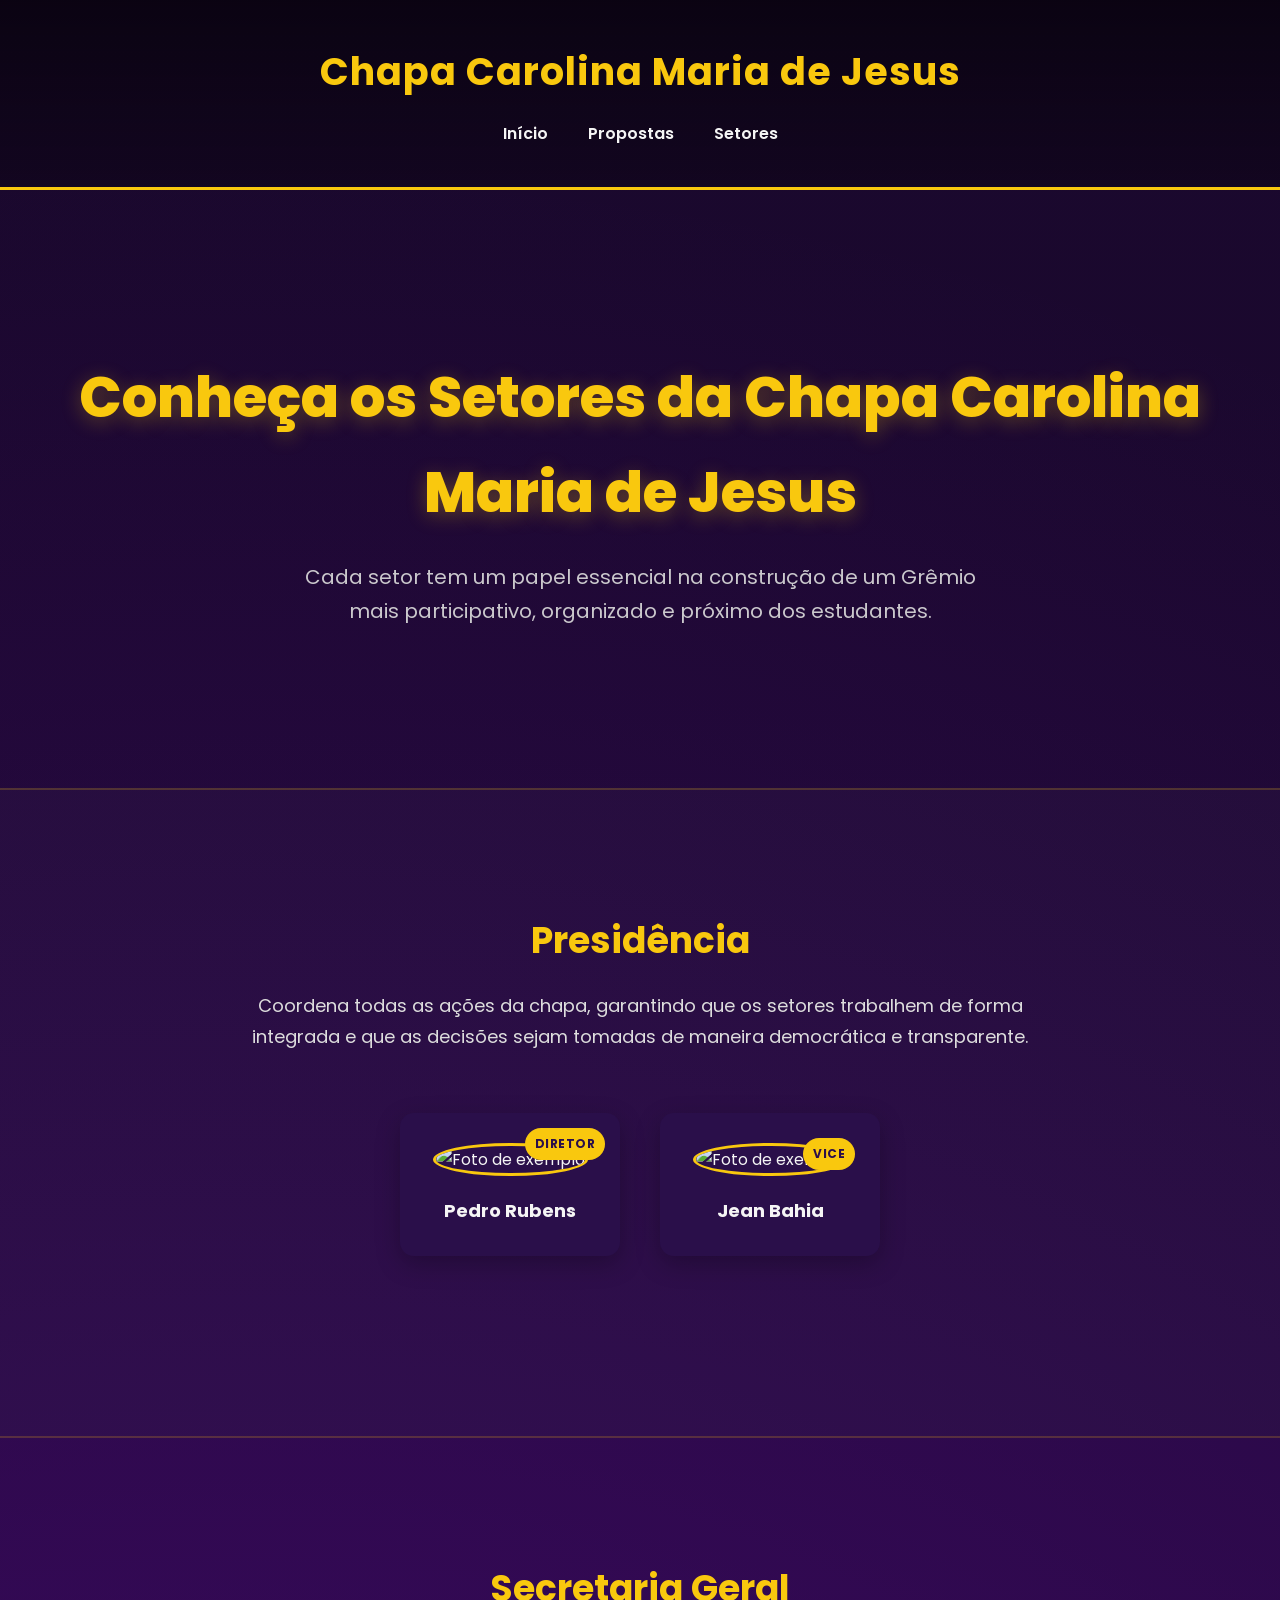
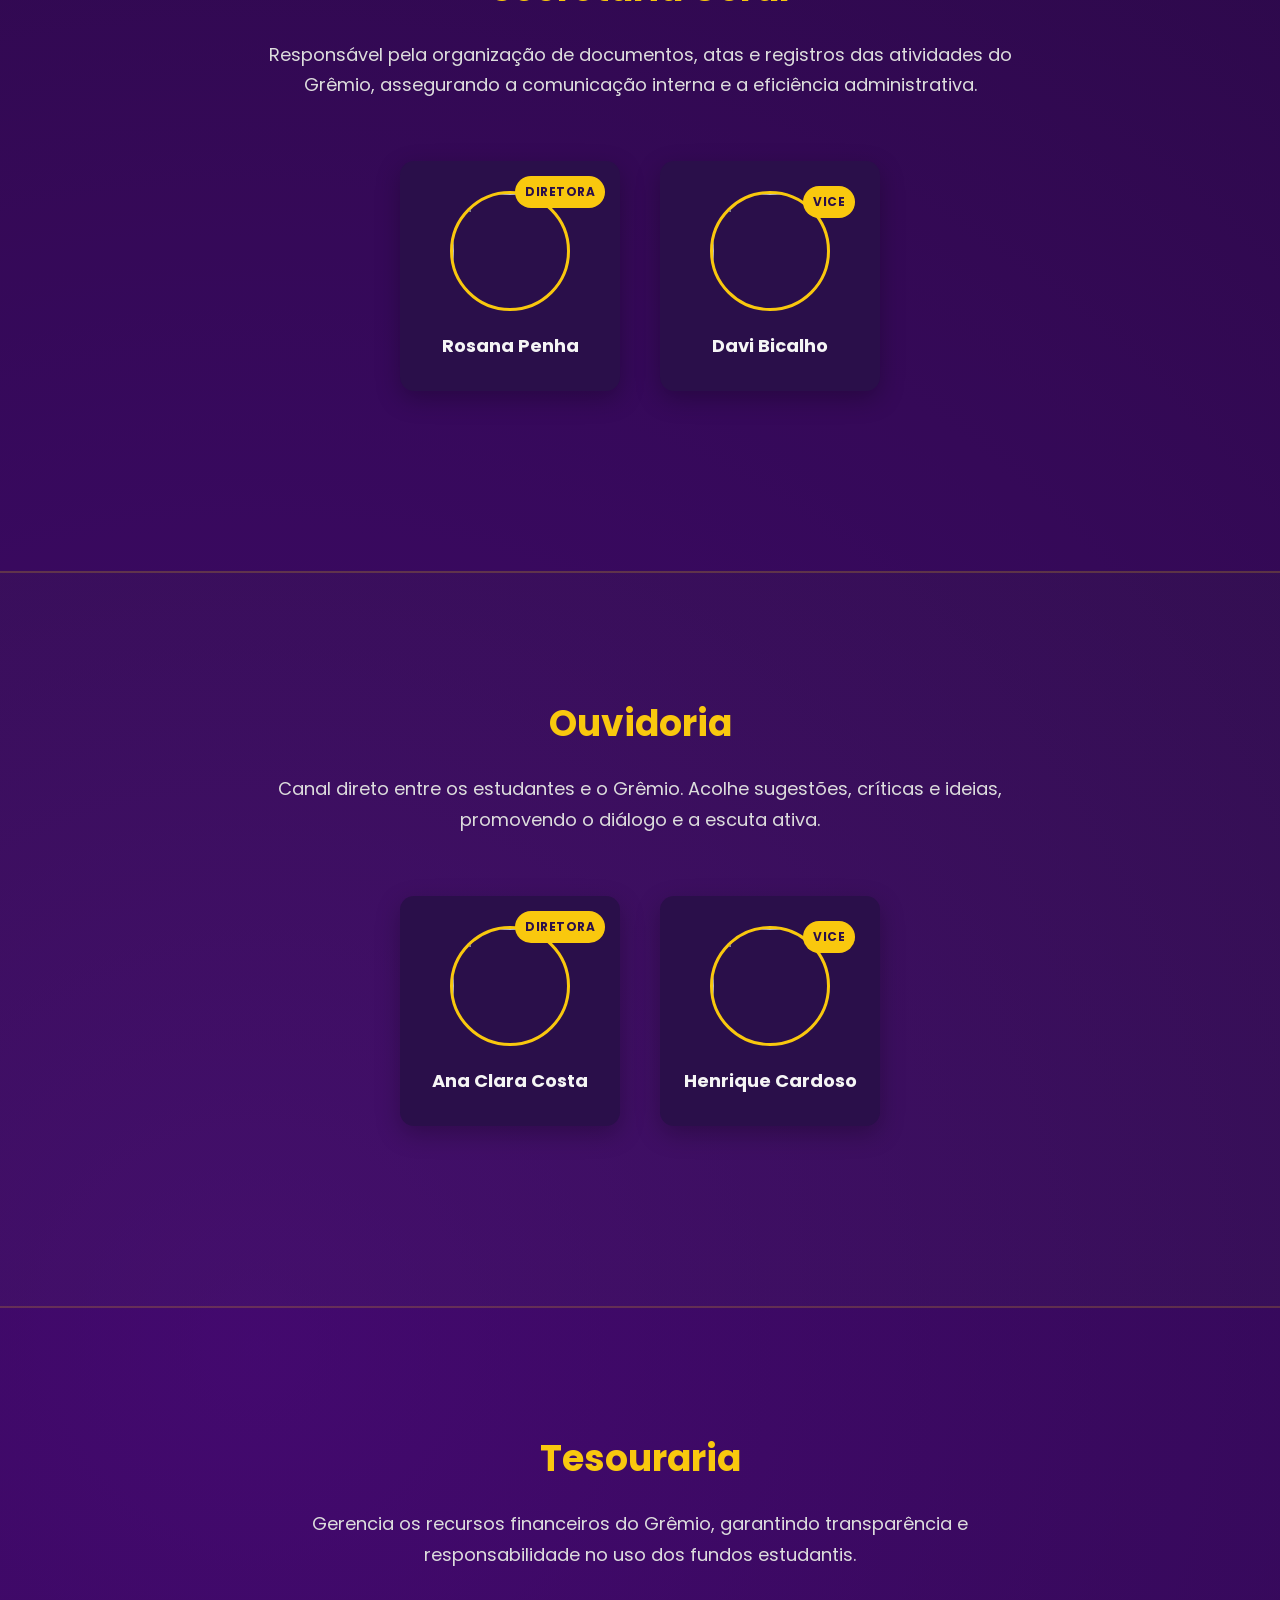
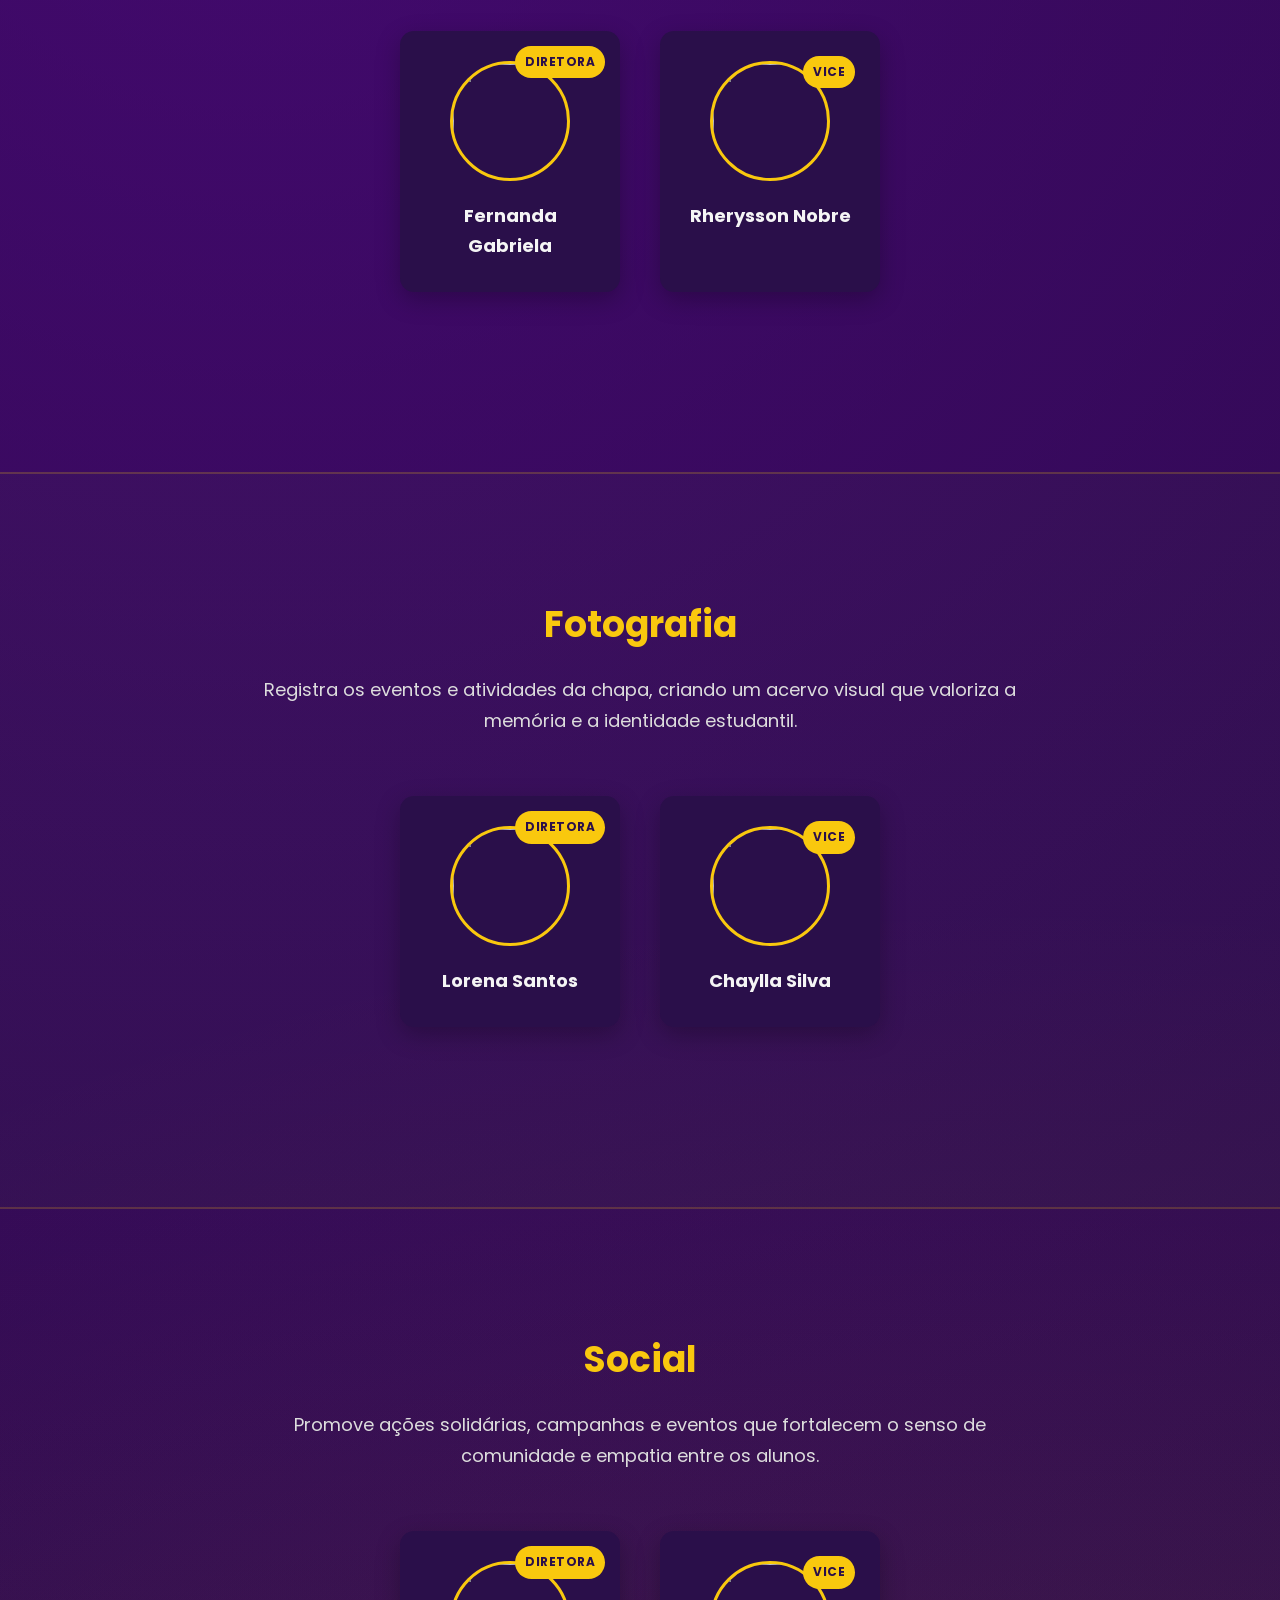
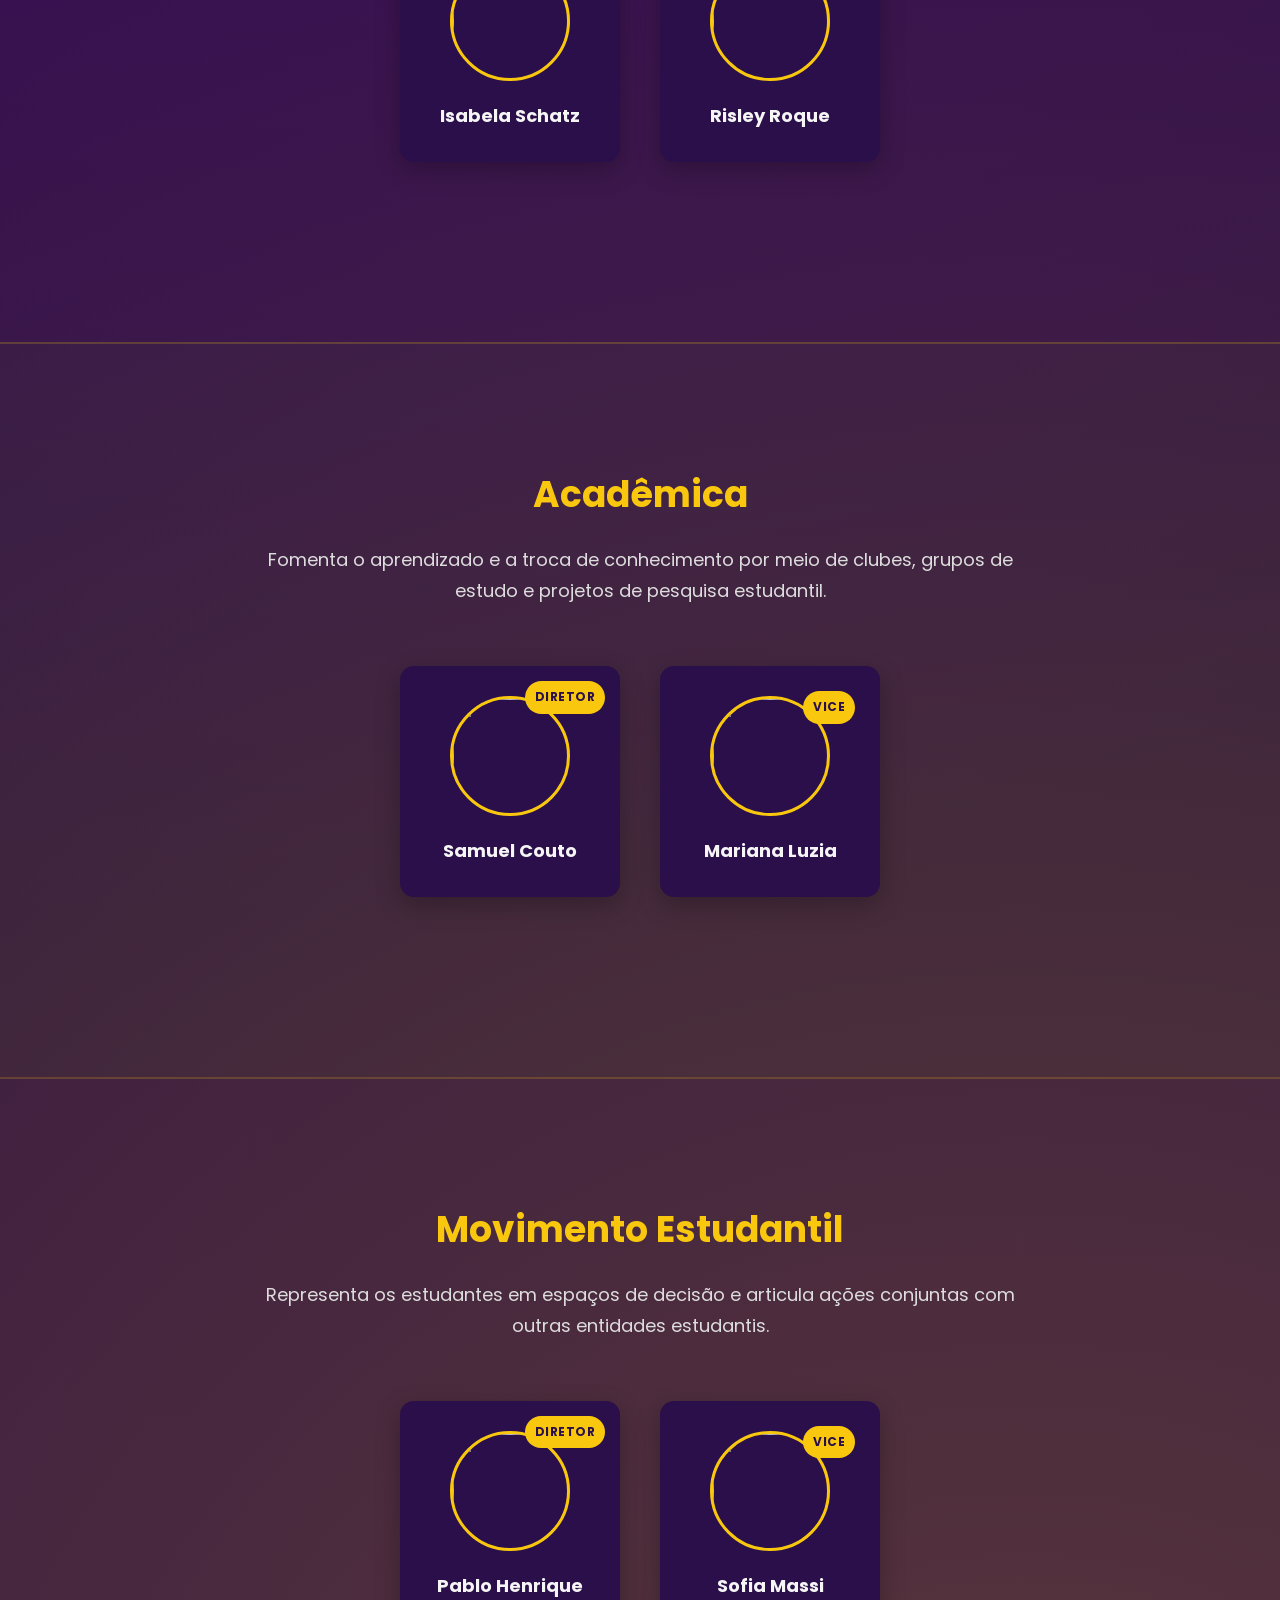
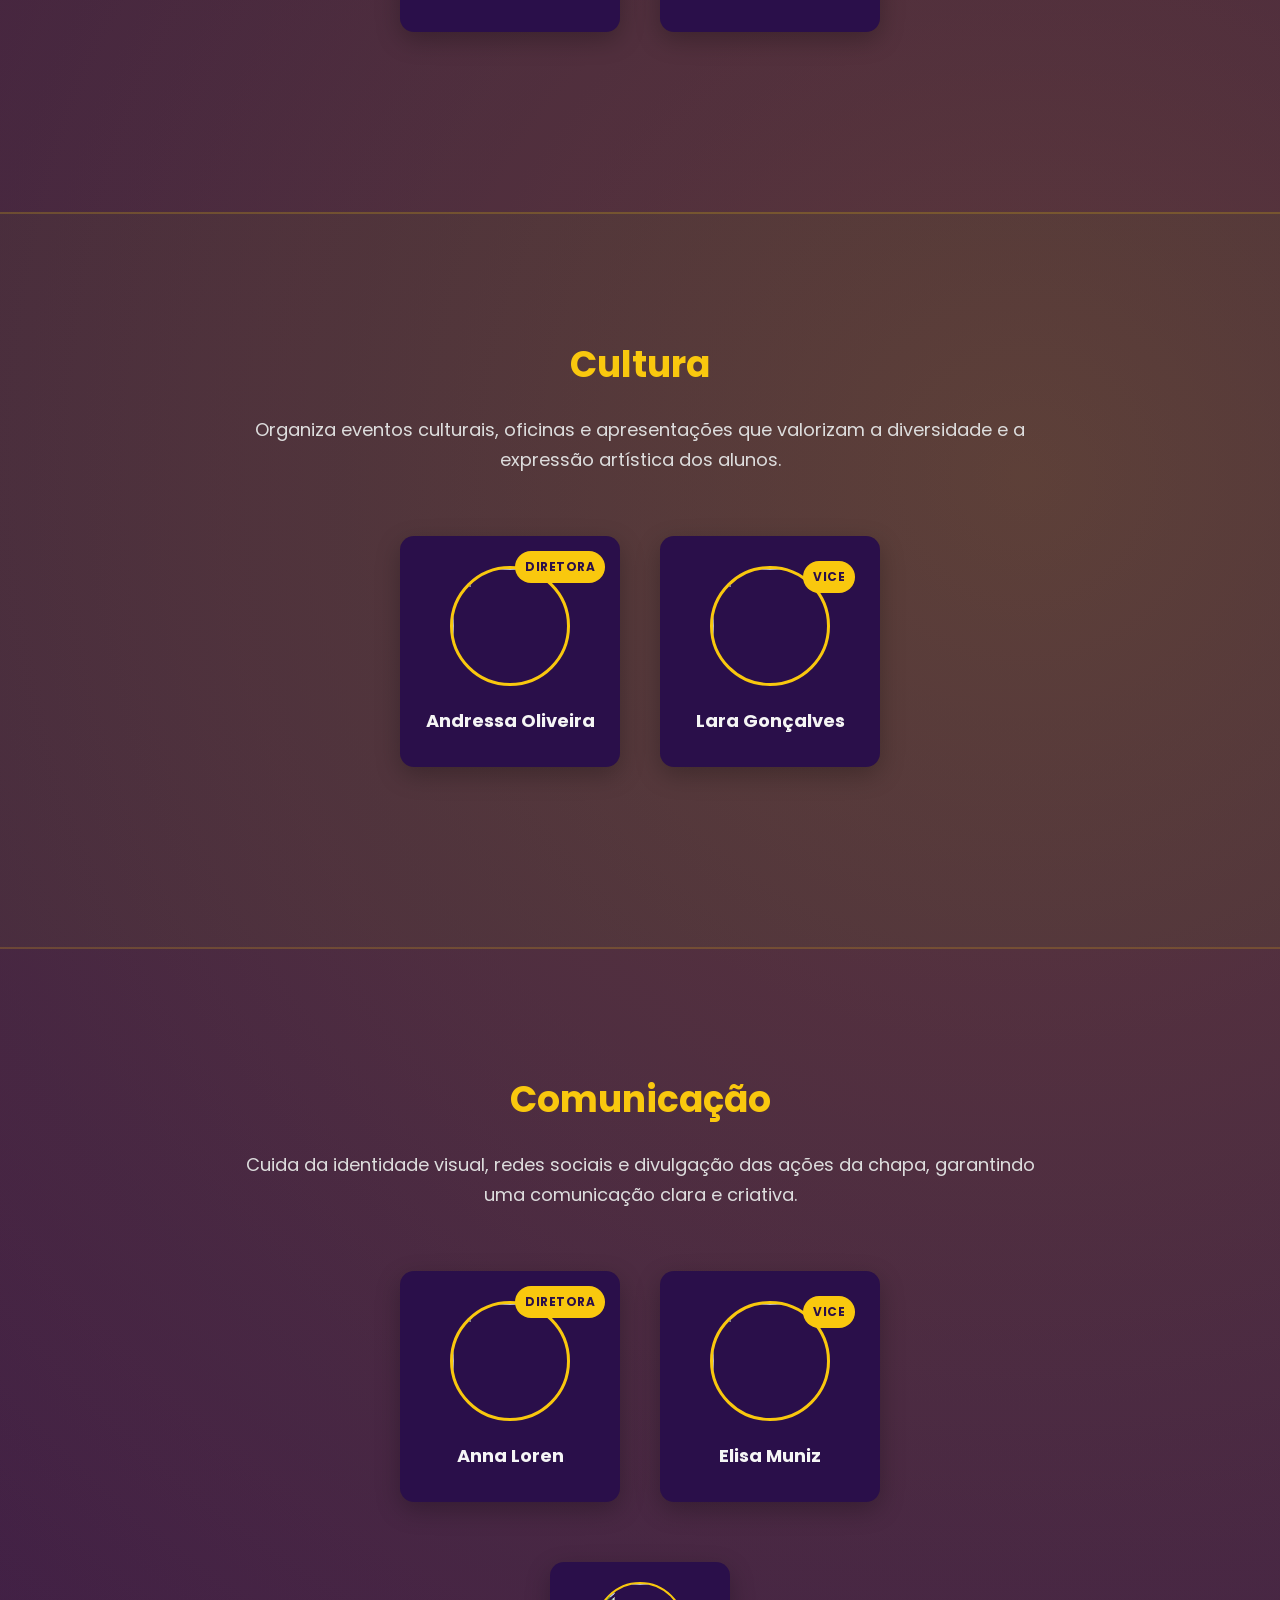
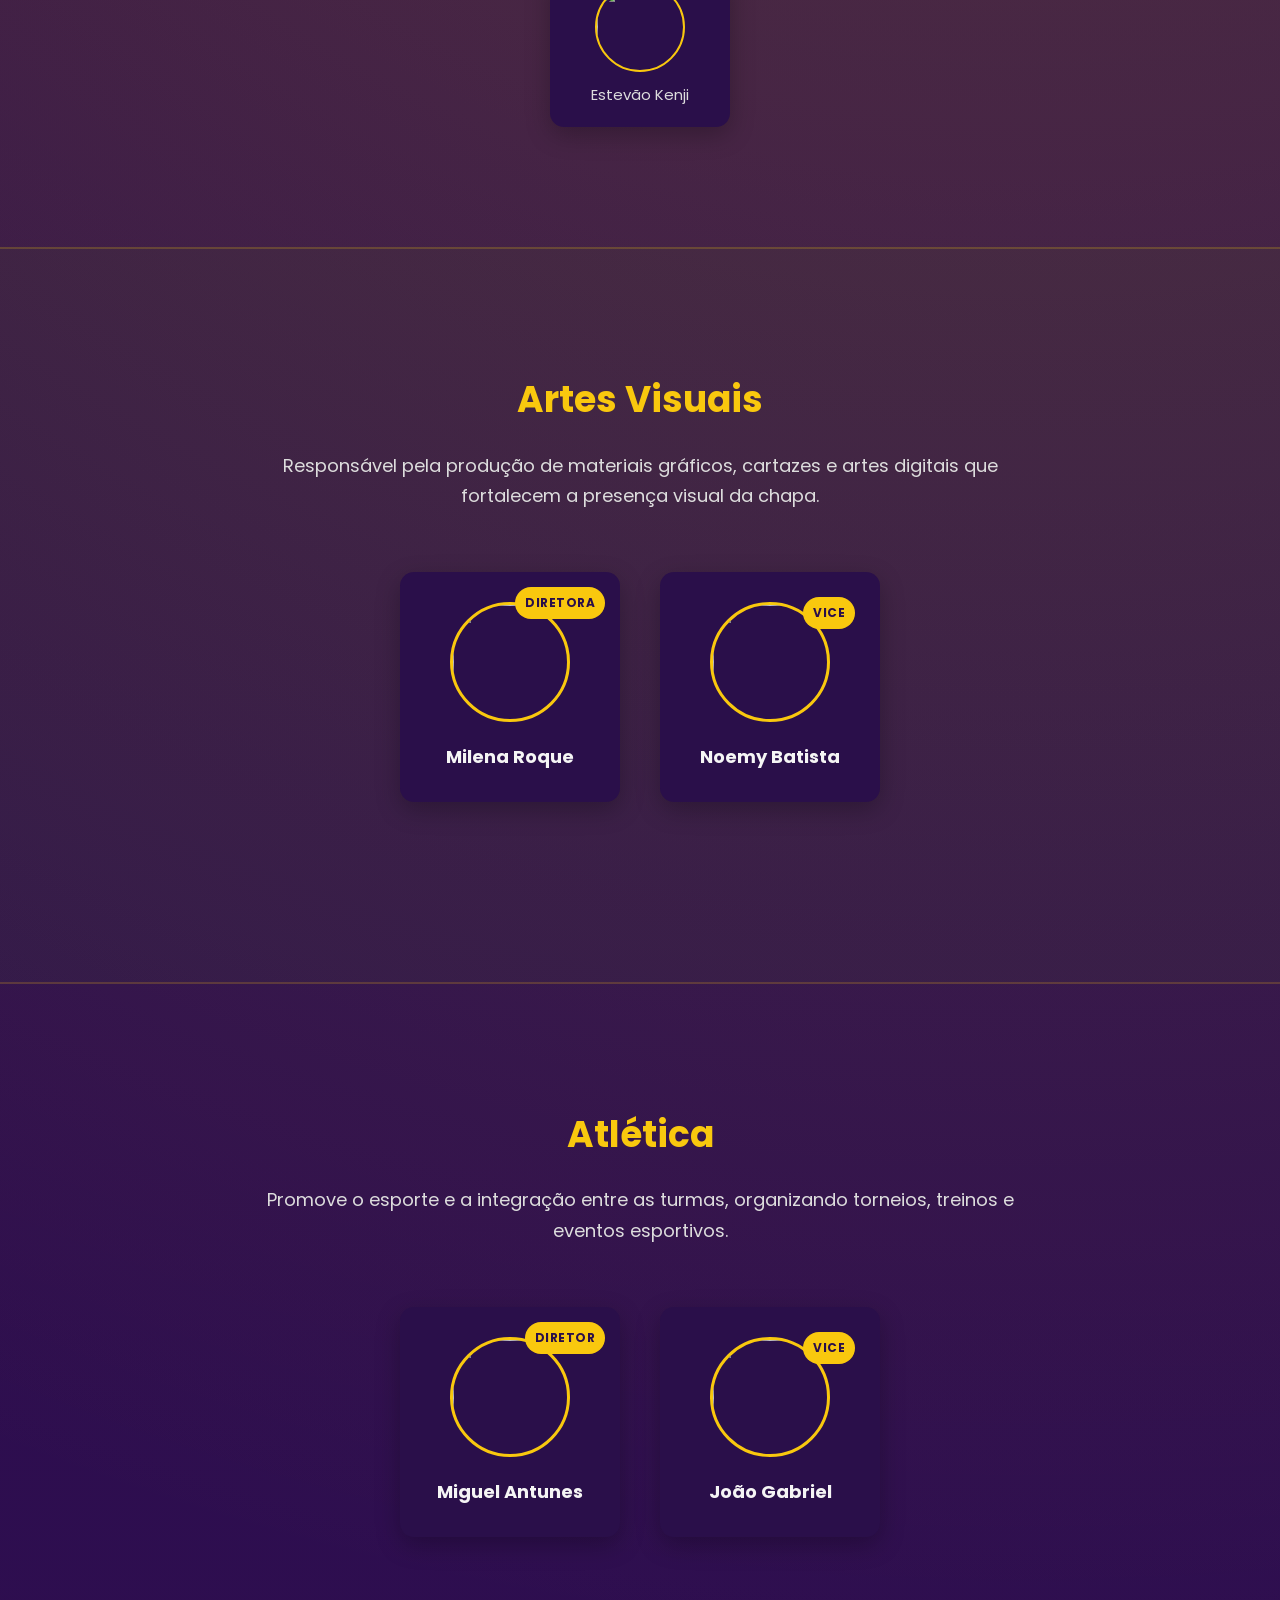
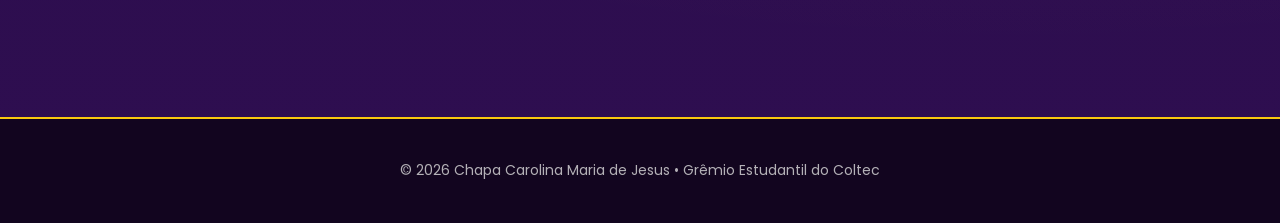
==== setores/index.html @ 1e7c6545 "Página /setores criada" ====
<!DOCTYPE html>
<html lang="pt-BR">
<head>
<meta charset="UTF-8">
<meta name="viewport" content="width=device-width, initial-scale=1.0">
<title>Setores • Chapa Carolina Maria de Jesus</title>
<link rel="stylesheet" href="/style.css">
<link rel="preconnect" href="https://fonts.googleapis.com">
<link rel="preconnect" href="https://fonts.gstatic.com" crossorigin>
<link href="https://fonts.googleapis.com/css2?family=Poppins:wght@400;600;700;800&display=swap" rel="stylesheet">
</head>

<body>

<section class="hero">
<div class="container">
<h2>Conheça os Setores da Chapa Carolina Maria de Jesus</h2>
<p>
Cada setor tem um papel essencial na construção de um Grêmio mais participativo, organizado e próximo dos estudantes.
</p>
</div>
</section>

<!-- ===== SETOR: PRESIDÊNCIA ===== -->
<section class="setor">
<div class="container">
<h2 class="setor-title">Presidência</h2>
<p class="setor-desc">
Coordena todas as ações da chapa, garantindo que os setores trabalhem de forma integrada e que as decisões sejam tomadas de maneira democrática e transparente.
</p>
<div class="diretores">
<div class="pessoa">
<img src="/assets/images/template.jpg" alt="Foto de exemplo">
<span class="badge">Diretor</span>
<h4>Pedro Rubens</h4>
</div>
<div class="pessoa">
<img src="/assets/images/template.jpg" alt="Foto de exemplo">
<span class="badge vice">Vice</span>
<h4>Jean Bahia</h4>
</div>
</div>
</div>
</section>

<!-- ===== SETOR: SECRETARIA GERAL ===== -->
<section class="setor">
<div class="container">
<h2 class="setor-title">Secretaria Geral</h2>
<p class="setor-desc">
Responsável pela organização de documentos, atas e registros das atividades do Grêmio, assegurando a comunicação interna e a eficiência administrativa.
</p>
<div class="diretores">
<div class="pessoa">
<img src="/assets/images/template.jpg" alt="">
<span class="badge">Diretora</span>
<h4>Rosana Penha</h4>
</div>
<div class="pessoa">
<img src="/assets/images/template.jpg" alt="">
<span class="badge vice">Vice</span>
<h4>Davi Bicalho</h4>
</div>
</div>
</div>
</section>

<!-- ===== SETOR: OUVIDORIA ===== -->
<section class="setor">
<div class="container">
<h2 class="setor-title">Ouvidoria</h2>
<p class="setor-desc">
Canal direto entre os estudantes e o Grêmio. Acolhe sugestões, críticas e ideias, promovendo o diálogo e a escuta ativa.
</p>
<div class="diretores">
<div class="pessoa">
<img src="/assets/images/template.jpg" alt="">
<span class="badge">Diretora</span>
<h4>Ana Clara Costa</h4>
</div>
<div class="pessoa">
<img src="/assets/images/template.jpg" alt="">
<span class="badge vice">Vice</span>
<h4>Henrique Cardoso</h4>
</div>
</div>
</div>
</section>

<!-- ===== SETOR: TESOUREARIA ===== -->
<section class="setor">
<div class="container">
<h2 class="setor-title">Tesouraria</h2>
<p class="setor-desc">
Gerencia os recursos financeiros do Grêmio, garantindo transparência e responsabilidade no uso dos fundos estudantis.
</p>
<div class="diretores">
<div class="pessoa">
<img src="/assets/images/template.jpg" alt="">
<span class="badge">Diretora</span>
<h4>Fernanda Gabriela</h4>
</div>
<div class="pessoa">
<img src="/assets/images/template.jpg" alt="">
<span class="badge vice">Vice</span>
<h4>Rherysson Nobre</h4>
</div>
</div>
</div>
</section>

<!-- ===== SETOR: FOTOGRAFIA ===== -->
<section class="setor">
<div class="container">
<h2 class="setor-title">Fotografia</h2>
<p class="setor-desc">
Registra os eventos e atividades da chapa, criando um acervo visual que valoriza a memória e a identidade estudantil.
</p>
<div class="diretores">
<div class="pessoa">
<img src="/assets/images/template.jpg" alt="">
<span class="badge">Diretora</span>
<h4>Lorena Santos</h4>
</div>
<div class="pessoa">
<img src="/assets/images/template.jpg" alt="">
<span class="badge vice">Vice</span>
<h4>Chaylla Silva</h4>
</div>
</div>
</div>
</section>

<!-- ===== SETOR: SOCIAL ===== -->
<section class="setor">
<div class="container">
<h2 class="setor-title">Social</h2>
<p class="setor-desc">
Promove ações solidárias, campanhas e eventos que fortalecem o senso de comunidade e empatia entre os alunos.
</p>
<div class="diretores">
<div class="pessoa">
<img src="/assets/images/template.jpg" alt="">
<span class="badge">Diretora</span>
<h4>Isabela Schatz</h4>
</div>
<div class="pessoa">
<img src="/assets/images/template.jpg" alt="">
<span class="badge vice">Vice</span>
<h4>Risley Roque</h4>
</div>
</div>
</div>
</section>

<!-- ===== SETOR: ACADÊMICA ===== -->
<section class="setor">
<div class="container">
<h2 class="setor-title">Acadêmica</h2>
<p class="setor-desc">
Fomenta o aprendizado e a troca de conhecimento por meio de clubes, grupos de estudo e projetos de pesquisa estudantil.
</p>
<div class="diretores">
<div class="pessoa">
<img src="/assets/images/template.jpg" alt="">
<span class="badge">Diretor</span>
<h4>Samuel Couto</h4>
</div>
<div class="pessoa">
<img src="/assets/images/template.jpg" alt="">
<span class="badge vice">Vice</span>
<h4>Mariana Luzia</h4>
</div>
</div>
</div>
</section>

<!-- ===== SETOR: MOVIMENTO ESTUDANTIL ===== -->
<section class="setor">
<div class="container">
<h2 class="setor-title">Movimento Estudantil</h2>
<p class="setor-desc">
Representa os estudantes em espaços de decisão e articula ações conjuntas com outras entidades estudantis.
</p>
<div class="diretores">
<div class="pessoa">
<img src="/assets/images/template.jpg" alt="">
<span class="badge">Diretor</span>
<h4>Pablo Henrique</h4>
</div>
<div class="pessoa">
<img src="/assets/images/template.jpg" alt="">
<span class="badge vice">Vice</span>
<h4>Sofia Massi</h4>
</div>
</div>
</div>
</section>

<!-- ===== SETOR: CULTURA ===== -->
<section class="setor">
<div class="container">
<h2 class="setor-title">Cultura</h2>
<p class="setor-desc">
Organiza eventos culturais, oficinas e apresentações que valorizam a diversidade e a expressão artística dos alunos.
</p>
<div class="diretores">
<div class="pessoa">
<img src="/assets/images/template.jpg" alt="">
<span class="badge">Diretora</span>
<h4>Andressa Oliveira</h4>
</div>
<div class="pessoa">
<img src="/assets/images/template.jpg" alt="">
<span class="badge vice">Vice</span>
<h4>Lara Gonçalves</h4>
</div>
</div>
</div>
</section>

<!-- ===== SETOR: COMUNICAÇÃO ===== -->
<section class="setor">
<div class="container">
<h2 class="setor-title">Comunicação</h2>
<p class="setor-desc">
Cuida da identidade visual, redes sociais e divulgação das ações da chapa, garantindo uma comunicação clara e criativa.
</p>
<div class="diretores">
<div class="pessoa">
<img src="/assets/images/template.jpg" alt="">
<span class="badge">Diretora</span>
<h4>Anna Loren</h4>
</div>
<div class="pessoa">
<img src="/assets/images/template.jpg" alt="">
<span class="badge vice">Vice</span>
<h4>Elisa Muniz</h4>
</div>
</div>
<div class="integrantes-carousel">
<div class="carousel-track">
<div class="integrante"><img src="/assets/images/template.jpg" alt=""><p>Estevão Kenji</p></div>
</div>
</div>
</div>
</section>

<!-- ===== SETOR: ARTES VISUAIS ===== -->
<section class="setor">
<div class="container">
<h2 class="setor-title">Artes Visuais</h2>
<p class="setor-desc">
Responsável pela produção de materiais gráficos, cartazes e artes digitais que fortalecem a presença visual da chapa.
</p>
<div class="diretores">
<div class="pessoa">
<img src="/assets/images/template.jpg" alt="">
<span class="badge">Diretora</span>
<h4>Milena Roque</h4>
</div>
<div class="pessoa">
<img src="/assets/images/template.jpg" alt="">
<span class="badge vice">Vice</span>
<h4>Noemy Batista</h4>
</div>
</div>
</div>
</section>

<!-- ===== SETOR: ATLÉTICA ===== -->
<section class="setor">
<div class="container">
<h2 class="setor-title">Atlética</h2>
<p class="setor-desc">
Promove o esporte e a integração entre as turmas, organizando torneios, treinos e eventos esportivos.
</p>
<div class="diretores">
<div class="pessoa">
<img src="/assets/images/template.jpg" alt="">
<span class="badge">Diretor</span>
<h4>Miguel Antunes</h4>
</div>
<div class="pessoa">
<img src="/assets/images/template.jpg" alt="">
<span class="badge vice">Vice</span>
<h4>João Gabriel</h4>
</div>
</div>
</div>
</section>

<footer>
<div class="container">
<p>© 2026 Chapa Carolina Maria de Jesus • Grêmio Estudantil do Coltec</p>
</div>
</footer>

<script src="/script.js"></script>
</body>
</html>
---- style.css ----
/* ===== RESET ===== */
* {
    margin: 0;
    padding: 0;
    box-sizing: border-box;
}

a {
    text-decoration: none;
}

/* ===== VARIÁVEIS ===== */
:root {
    --purple-dark: #3a0ca3;
    --purple: #7209b7;
    --yellow: #f9c80e;
    --yellow-light: #ffe066;
    --text: #f5f5f5;
    --light-text: #ddd;
    --background: #1a082d;
    --card-bg: #2a0f4a;
    --border-radius: 14px;
    --shadow: 0 8px 24px rgba(0, 0, 0, 0.25);
}

/* ===== BASE ===== */
body {
    font-family: "Poppins", "Segoe UI", Arial, sans-serif;
    color: var(--text);
    background: radial-gradient(circle at 20% 30%, rgba(114, 9, 183, 0.4), transparent 40%),
                radial-gradient(circle at 80% 70%, rgba(249, 200, 14, 0.25), transparent 40%),
                linear-gradient(180deg, #1a082d, #2a0f4a);
    min-height: 100vh;
    line-height: 1.7;
}

/* ===== LAYOUT ===== */
section {
    padding: 100px 20px;
}

.container {
    max-width: 1200px;
    margin: auto;
}

/* ===== HEADER ===== */
header {
    background: linear-gradient(180deg, rgba(0, 0, 0, 0.6), rgba(0, 0, 0, 0.3));
    text-align: center;
    padding: 40px 20px;
    border-bottom: 3px solid var(--yellow);
}

header h1 {
    font-size: 38px;
    font-weight: 700;
    color: var(--yellow);
    letter-spacing: 1px;
}

/* ===== NAVBAR ===== */
nav {
    margin-top: 15px;
}

nav a {
    color: var(--text);
    text-decoration: none;
    margin: 0 18px;
    font-weight: 600;
    position: relative;
    transition: 0.3s;
}

nav a::after {
    content: "";
    position: absolute;
    width: 0%;
    height: 2px;
    background: var(--yellow);
    left: 0;
    bottom: -4px;
    transition: 0.3s;
}

nav a:hover::after {
    width: 100%;
}

/* ===== HERO ===== */
.hero {
    text-align: center;
    padding: 160px 20px;
    position: relative;
}

.hero h2 {
    font-size: 56px;
    font-weight: 800;
    color: var(--yellow);
    margin-bottom: 20px;
    text-shadow: 0 4px 20px rgba(249, 200, 14, 0.3);
}

.hero p {
    max-width: 720px;
    margin: auto;
    font-size: 20px;
    color: var(--light-text);
    opacity: 0.9;
}

/* ===== BOTÕES ===== */
.button {
    display: inline-block;
    margin-top: 40px;
    padding: 16px 40px;
    background: linear-gradient(135deg, var(--yellow), var(--yellow-light));
    color: #2a0f4a;
    text-decoration: none;
    font-weight: 700;
    border-radius: 50px;
    transition: 0.3s;
    box-shadow: 0 10px 25px rgba(249, 200, 14, 0.3);
}

.button:hover {
    transform: translateY(-4px);
    box-shadow: 0 15px 35px rgba(249, 200, 14, 0.45);
}

/* ===== TÍTULOS ===== */
.section-title {
    text-align: center;
    font-size: 34px;
    margin-bottom: 60px;
    color: var(--yellow);
    position: relative;
}

.section-title::after {
    content: "";
    display: block;
    width: 80px;
    height: 4px;
    background: var(--yellow);
    margin: 12px auto 0;
    border-radius: 2px;
}

/* ===== CARDS ===== */
.cards {
    display: grid;
    grid-template-columns: repeat(auto-fit, minmax(280px, 1fr));
    gap: 30px;
}

.card {
    background: var(--card-bg);
    padding: 36px;
    border-radius: var(--border-radius);
    text-align: center;
    box-shadow: var(--shadow);
    transition: 0.3s;
    border: 2px solid transparent;
}

.card:hover {
    transform: translateY(-10px);
    border-color: var(--yellow);
    box-shadow: 0 20px 50px rgba(249, 200, 14, 0.25);
}

.card h3 {
    color: var(--yellow);
    margin-bottom: 12px;
    font-size: 22px;
}

/* ===== EQUIPE ===== */
.team {
    display: grid;
    grid-template-columns: repeat(auto-fit, minmax(280px, 1fr));
    gap: 40px;
    justify-items: stretch;
}

.member {
    background: var(--card-bg);
    padding: 40px 30px;
    border-radius: var(--border-radius);
    text-align: left;
    box-shadow: var(--shadow);
    transition: 0.3s;
    border-left: 5px solid var(--yellow);
    color: var(--text);
    cursor: pointer;
    position: relative;
    overflow: hidden;
}

.member::after {
    content: "";
    position: absolute;
    inset: 0;
    background: linear-gradient(135deg, var(--yellow), var(--yellow-light));
    opacity: 0;
    transition: 0.3s;
    z-index: 0;
}

.member:hover::after {
    opacity: 0.15;
}

.member h4, .member p {
    position: relative;
    z-index: 1;
}

.member:hover {
    transform: translateY(-4px);
    box-shadow: 0 20px 40px rgba(249, 200, 14, 0.25);
}

/* ===== SETORES ===== */
.setor {
    padding: 120px 20px;
    background: rgba(255, 255, 255, 0.02);
    border-top: 2px solid rgba(249, 200, 14, 0.2);
}

.setor:nth-child(even) {
    background: rgba(114, 9, 183, 0.05);
}

.setor-title {
    text-align: center;
    font-size: 36px;
    color: var(--yellow);
    margin-bottom: 20px;
}

.setor-desc {
    max-width: 800px;
    margin: 0 auto 60px;
    text-align: center;
    color: var(--light-text);
    font-size: 18px;
    line-height: 1.7;
}

/* ===== DIRETORES ===== */
.diretores {
    display: flex;
    justify-content: center;
    flex-wrap: wrap;
    gap: 40px;
    margin-bottom: 60px;
}

.pessoa {
    position: relative;
    text-align: center;
    background: var(--card-bg);
    padding: 30px 20px;
    border-radius: var(--border-radius);
    box-shadow: var(--shadow);
    transition: 0.3s;
    width: 220px;
}

.pessoa:hover {
    transform: translateY(-6px);
    box-shadow: 0 20px 40px rgba(249, 200, 14, 0.25);
}

.pessoa img {
    width: 120px;
    height: 120px;
    border-radius: 50%;
    object-fit: cover;
    margin-bottom: 15px;
    border: 3px solid var(--yellow);
}

.pessoa h4 {
    color: var(--text);
    font-size: 18px;
    margin-top: 5px;
}

/* ===== BADGE ===== */

.pessoa .badge {
    position: absolute;
    top: 15px;
    right: 15px;
    background: var(--yellow);
    color: #2a0f4a;
    font-weight: 700;
    font-size: 12px;
    padding: 6px 10px;
    border-radius: 20px;
    text-transform: uppercase;
    letter-spacing: 0.5px;
}

.badge.vice {
    top: 25px;
    right: 25px;
}

/* ===== AJUSTES PARA INTEGRANTES ===== */
.integrantes-carousel {
    position: relative;
    overflow: visible; /* evita cortar sombras e brilhos */
    max-width: 900px;
    margin: 0 auto;
}

.carousel-track {
    display: flex;
    justify-content: center;
    flex-wrap: wrap;
    gap: 25px;
}

.integrante {
    flex: 0 0 180px;
    background: var(--card-bg);
    border-radius: var(--border-radius);
    text-align: center;
    padding: 20px;
    box-shadow: var(--shadow);
    transition: 0.3s;
}

.integrante:hover {
    transform: translateY(-4px);
    box-shadow: 0 15px 35px rgba(249, 200, 14, 0.25);
}

.integrante img {
    width: 90px;
    height: 90px;
    border-radius: 50%;
    object-fit: cover;
    margin-bottom: 10px;
    border: 2px solid var(--yellow);
}

.integrante p {
    color: var(--light-text);
    font-size: 15px;
}

/* ===== RESPONSIVIDADE ===== */
@media (max-width: 768px) {
    .diretores {
        flex-direction: column;
        align-items: center;
    }

    .pessoa {
        width: 80%;
    }

    .carousel-btn.prev {
        left: 5px;
    }

    .carousel-btn.next {
        right: 5px;
    }
}

/* ===== CTA ===== */
.cta {
    text-align: center;
    color: var(--text);
    background: linear-gradient(135deg, var(--purple), var(--purple-dark));
    padding: 100px 20px;
    border-top: 3px solid var(--yellow);
}

.cta p {
    color: var(--light-text);
    font-size: 18px;
}

/* ===== FOOTER ===== */
footer {
    background: #12051f;
    color: var(--light-text);
    text-align: center;
    padding: 40px;
    border-top: 2px solid var(--yellow);
}

footer p {
    font-size: 14px;
    opacity: 0.8;
}
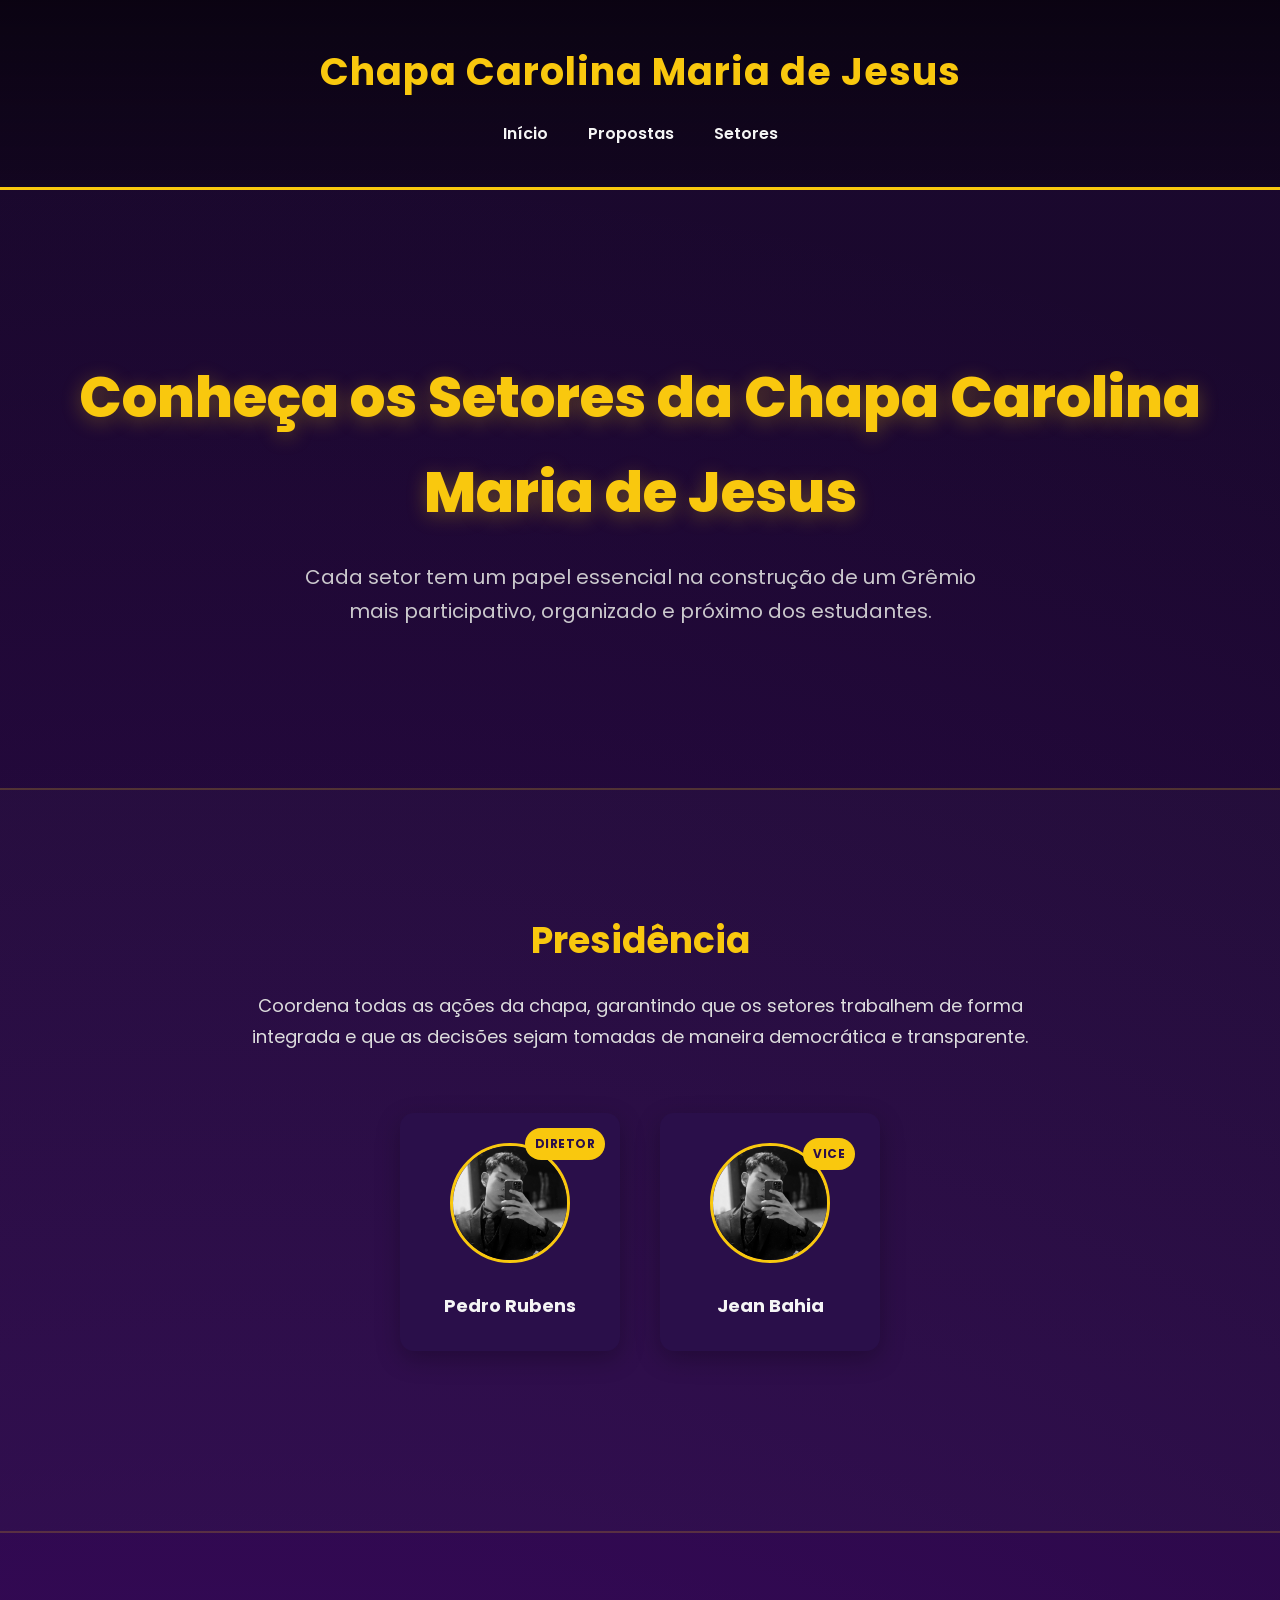
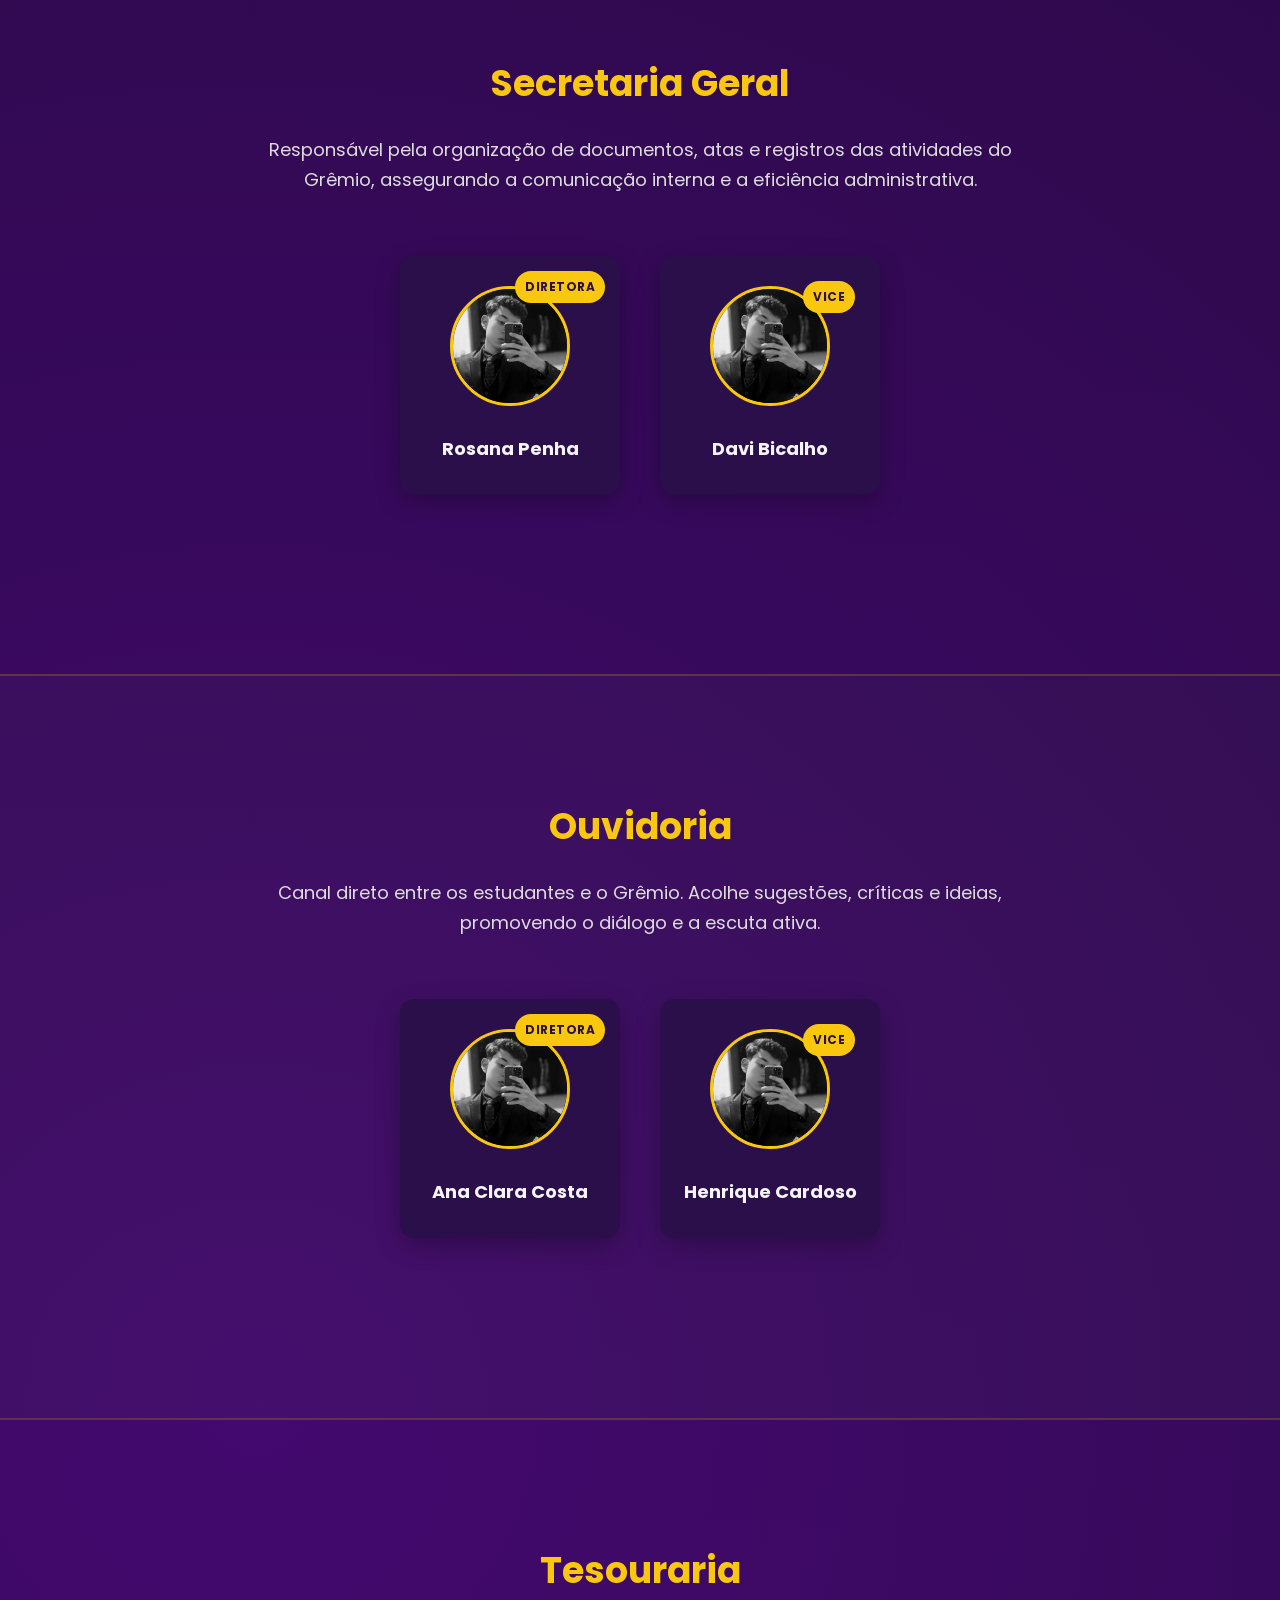
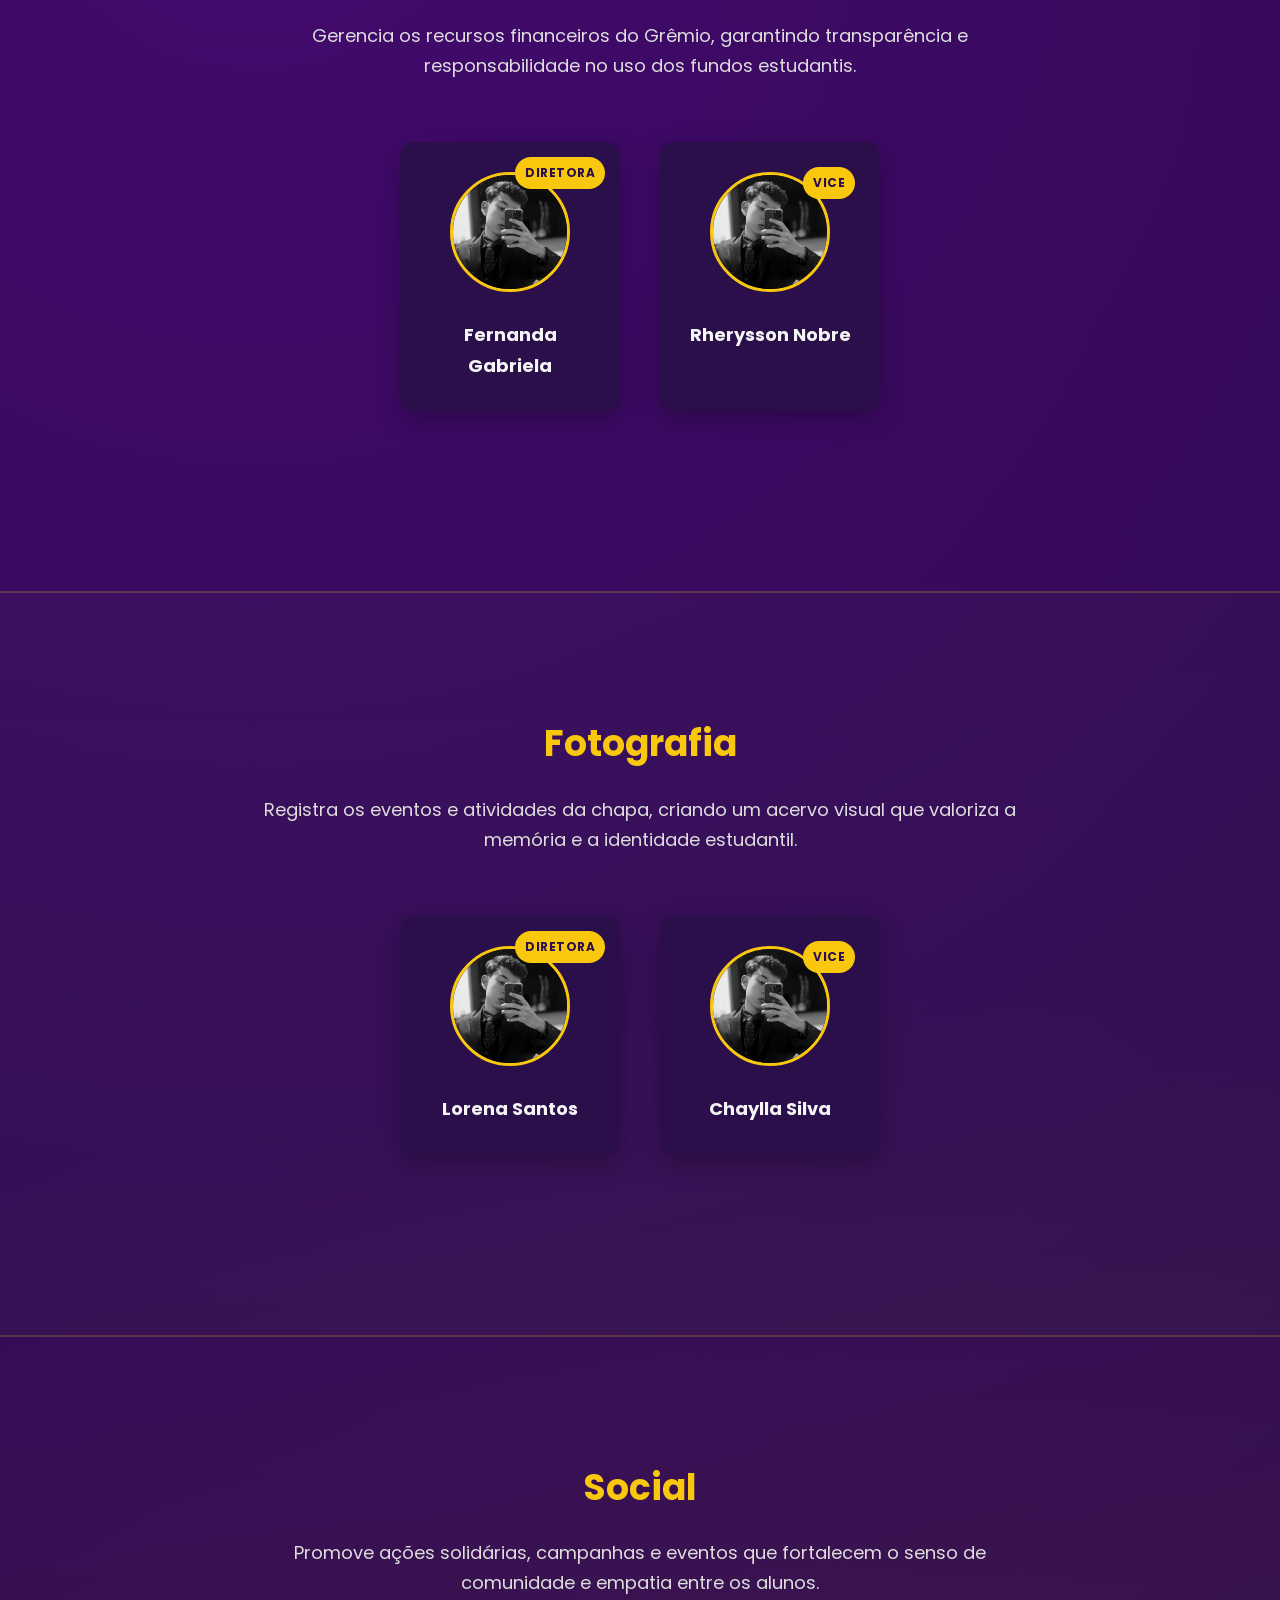
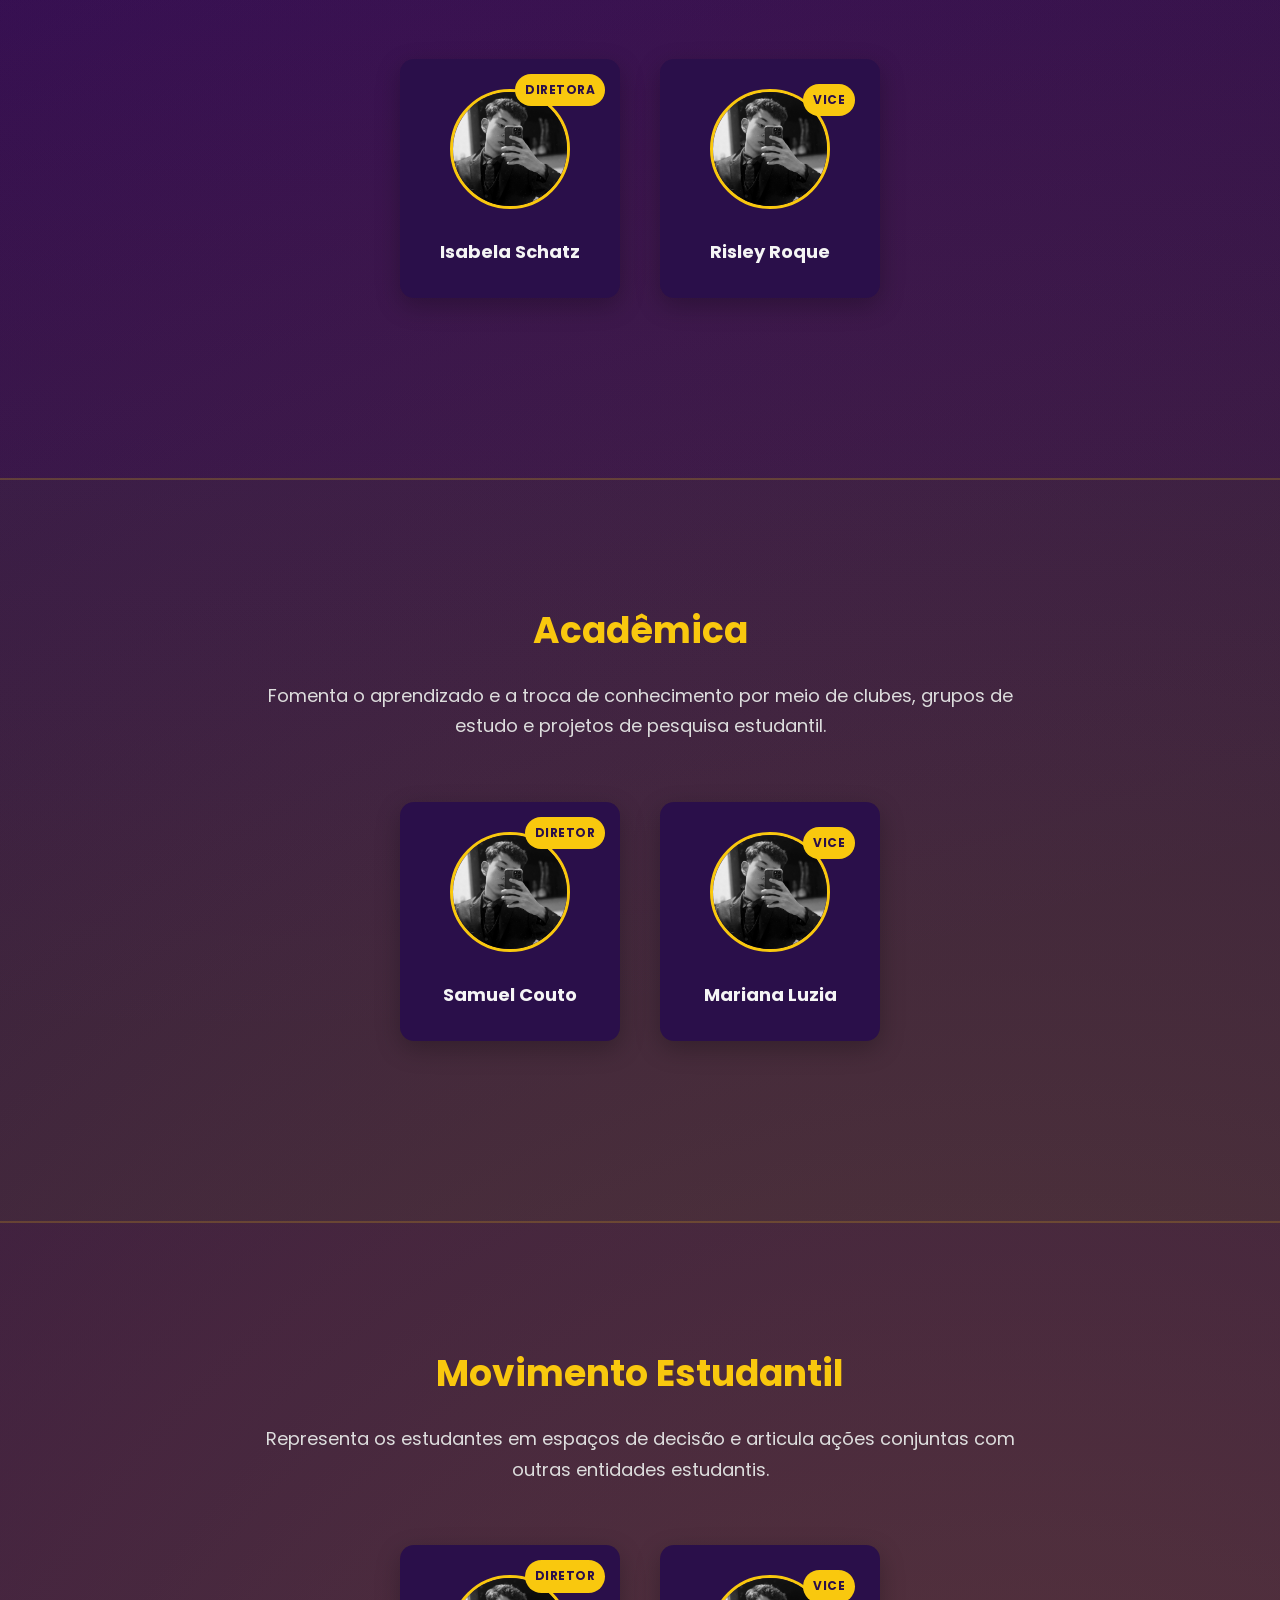
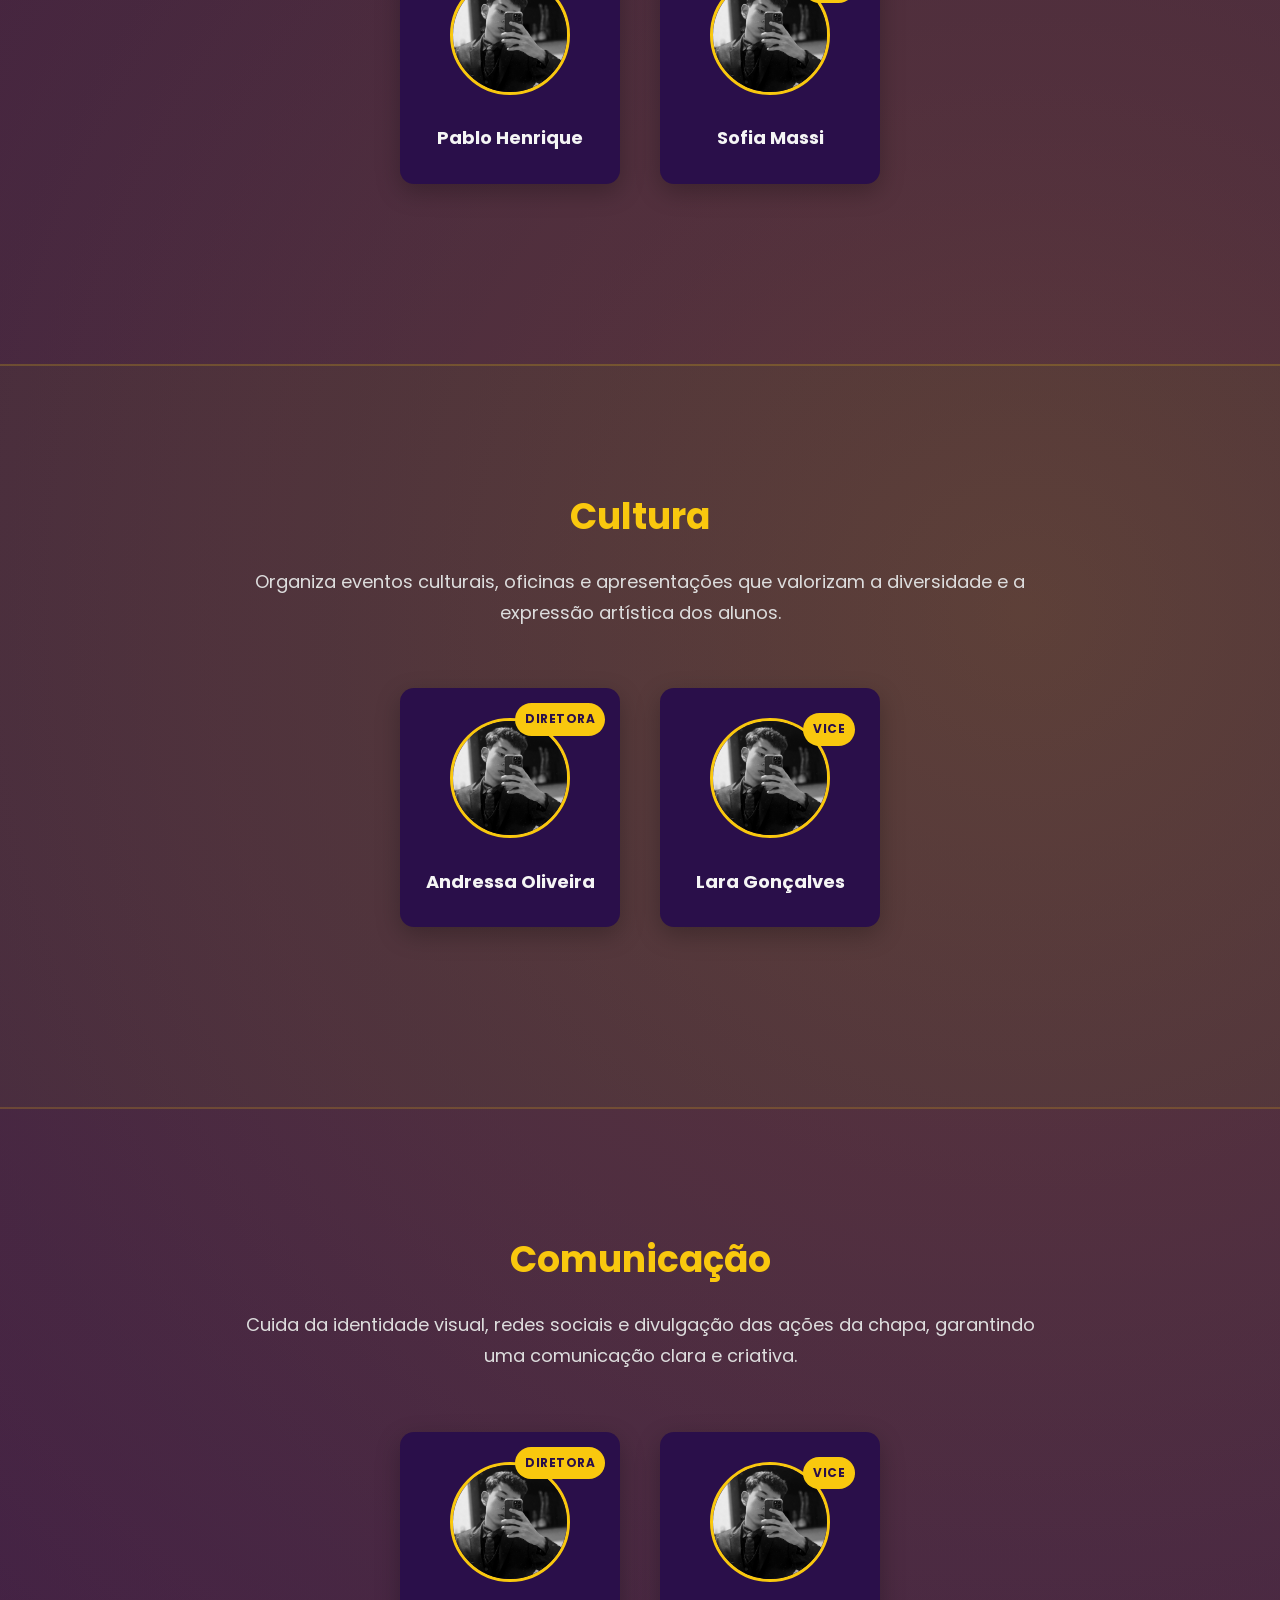
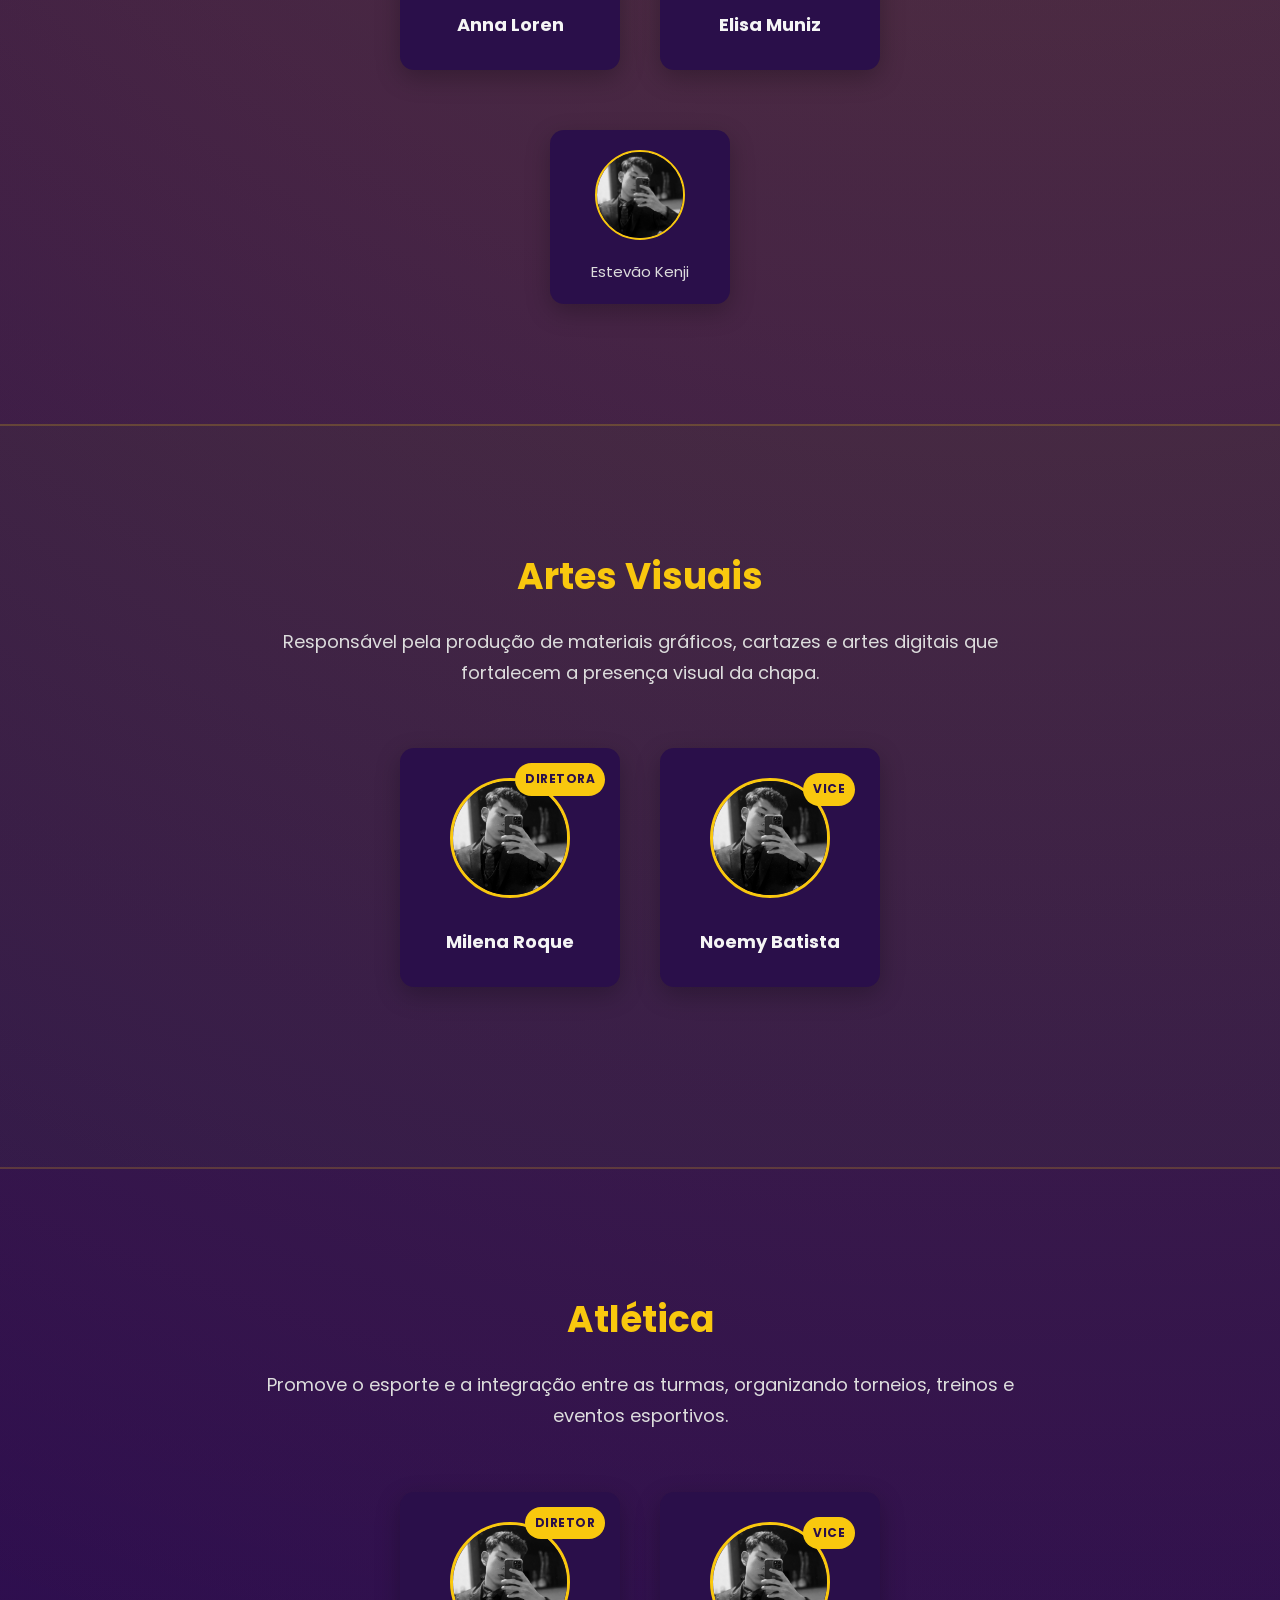
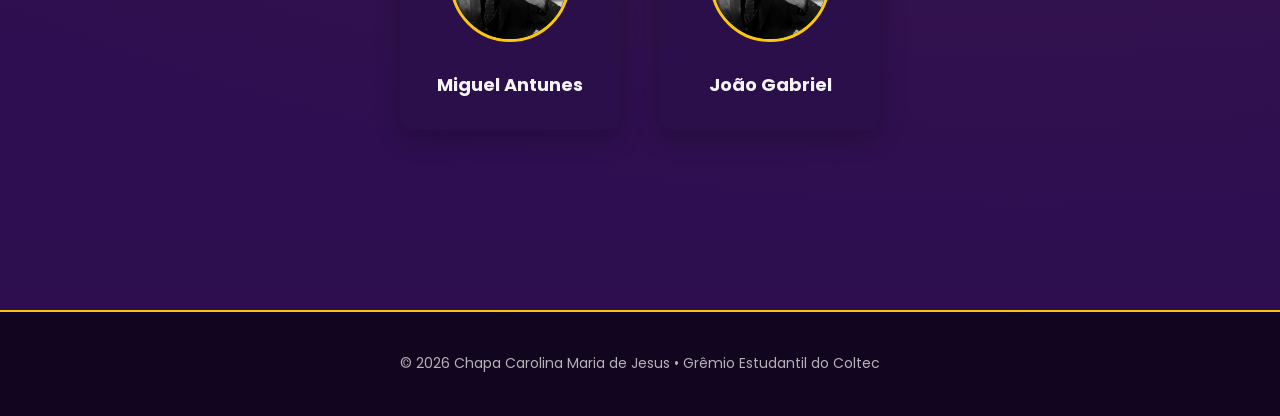
==== commit 0c3f1a05: "Primeio commit do VSCode" ====
--- a/setores/index.html
+++ b/setores/index.html
@@ -22,7 +22,7 @@
 </section>
 
 <!-- ===== SETOR: PRESIDÊNCIA ===== -->
-<section class="setor">
+<section class="setor" id="presidencia">
 <div class="container">
 <h2 class="setor-title">Presidência</h2>
 <p class="setor-desc">
@@ -44,7 +44,7 @@
 </section>
 
 <!-- ===== SETOR: SECRETARIA GERAL ===== -->
-<section class="setor">
+<section class="setor" id="secretaria-geral">
 <div class="container">
 <h2 class="setor-title">Secretaria Geral</h2>
 <p class="setor-desc">
@@ -66,7 +66,7 @@
 </section>
 
 <!-- ===== SETOR: OUVIDORIA ===== -->
-<section class="setor">
+<section class="setor" id="ouvidoria">
 <div class="container">
 <h2 class="setor-title">Ouvidoria</h2>
 <p class="setor-desc">
@@ -88,7 +88,7 @@
 </section>
 
 <!-- ===== SETOR: TESOUREARIA ===== -->
-<section class="setor">
+<section class="setor" id="tesouraria">
 <div class="container">
 <h2 class="setor-title">Tesouraria</h2>
 <p class="setor-desc">
@@ -110,7 +110,7 @@
 </section>
 
 <!-- ===== SETOR: FOTOGRAFIA ===== -->
-<section class="setor">
+<section class="setor" id="fotografia">
 <div class="container">
 <h2 class="setor-title">Fotografia</h2>
 <p class="setor-desc">
@@ -132,7 +132,7 @@
 </section>
 
 <!-- ===== SETOR: SOCIAL ===== -->
-<section class="setor">
+<section class="setor" id="social">
 <div class="container">
 <h2 class="setor-title">Social</h2>
 <p class="setor-desc">
@@ -154,7 +154,7 @@
 </section>
 
 <!-- ===== SETOR: ACADÊMICA ===== -->
-<section class="setor">
+<section class="setor" id="academica">
 <div class="container">
 <h2 class="setor-title">Acadêmica</h2>
 <p class="setor-desc">
@@ -176,7 +176,7 @@
 </section>
 
 <!-- ===== SETOR: MOVIMENTO ESTUDANTIL ===== -->
-<section class="setor">
+<section class="setor" id="movimento-estudantil">
 <div class="container">
 <h2 class="setor-title">Movimento Estudantil</h2>
 <p class="setor-desc">
@@ -198,7 +198,7 @@
 </section>
 
 <!-- ===== SETOR: CULTURA ===== -->
-<section class="setor">
+<section class="setor" id="cultura">
 <div class="container">
 <h2 class="setor-title">Cultura</h2>
 <p class="setor-desc">
@@ -220,7 +220,7 @@
 </section>
 
 <!-- ===== SETOR: COMUNICAÇÃO ===== -->
-<section class="setor">
+<section class="setor" id="comunicacao">
 <div class="container">
 <h2 class="setor-title">Comunicação</h2>
 <p class="setor-desc">
@@ -247,7 +247,7 @@
 </section>
 
 <!-- ===== SETOR: ARTES VISUAIS ===== -->
-<section class="setor">
+<section class="setor" id="artes-visuais">
 <div class="container">
 <h2 class="setor-title">Artes Visuais</h2>
 <p class="setor-desc">
@@ -269,7 +269,7 @@
 </section>
 
 <!-- ===== SETOR: ATLÉTICA ===== -->
-<section class="setor">
+<section class="setor" id="atletica">
 <div class="container">
 <h2 class="setor-title">Atlética</h2>
 <p class="setor-desc">
@@ -298,4 +298,4 @@
 
 <script src="/script.js"></script>
 </body>
-</html>
+</html>
--- a/style.css
+++ b/style.css
@@ -1,405 +1,410 @@
-/* ===== RESET ===== */
-* {
-    margin: 0;
-    padding: 0;
-    box-sizing: border-box;
-}
-
-a {
-    text-decoration: none;
-}
-
-/* ===== VARIÁVEIS ===== */
-:root {
-    --purple-dark: #3a0ca3;
-    --purple: #7209b7;
-    --yellow: #f9c80e;
-    --yellow-light: #ffe066;
-    --text: #f5f5f5;
-    --light-text: #ddd;
-    --background: #1a082d;
-    --card-bg: #2a0f4a;
-    --border-radius: 14px;
-    --shadow: 0 8px 24px rgba(0, 0, 0, 0.25);
-}
-
-/* ===== BASE ===== */
-body {
-    font-family: "Poppins", "Segoe UI", Arial, sans-serif;
-    color: var(--text);
-    background: radial-gradient(circle at 20% 30%, rgba(114, 9, 183, 0.4), transparent 40%),
-                radial-gradient(circle at 80% 70%, rgba(249, 200, 14, 0.25), transparent 40%),
-                linear-gradient(180deg, #1a082d, #2a0f4a);
-    min-height: 100vh;
-    line-height: 1.7;
-}
-
-/* ===== LAYOUT ===== */
-section {
-    padding: 100px 20px;
-}
-
-.container {
-    max-width: 1200px;
-    margin: auto;
-}
-
-/* ===== HEADER ===== */
-header {
-    background: linear-gradient(180deg, rgba(0, 0, 0, 0.6), rgba(0, 0, 0, 0.3));
-    text-align: center;
-    padding: 40px 20px;
-    border-bottom: 3px solid var(--yellow);
-}
-
-header h1 {
-    font-size: 38px;
-    font-weight: 700;
-    color: var(--yellow);
-    letter-spacing: 1px;
-}
-
-/* ===== NAVBAR ===== */
-nav {
-    margin-top: 15px;
-}
-
-nav a {
-    color: var(--text);
-    text-decoration: none;
-    margin: 0 18px;
-    font-weight: 600;
-    position: relative;
-    transition: 0.3s;
-}
-
-nav a::after {
-    content: "";
-    position: absolute;
-    width: 0%;
-    height: 2px;
-    background: var(--yellow);
-    left: 0;
-    bottom: -4px;
-    transition: 0.3s;
-}
-
-nav a:hover::after {
-    width: 100%;
-}
-
-/* ===== HERO ===== */
-.hero {
-    text-align: center;
-    padding: 160px 20px;
-    position: relative;
-}
-
-.hero h2 {
-    font-size: 56px;
-    font-weight: 800;
-    color: var(--yellow);
-    margin-bottom: 20px;
-    text-shadow: 0 4px 20px rgba(249, 200, 14, 0.3);
-}
-
-.hero p {
-    max-width: 720px;
-    margin: auto;
-    font-size: 20px;
-    color: var(--light-text);
-    opacity: 0.9;
-}
-
-/* ===== BOTÕES ===== */
-.button {
-    display: inline-block;
-    margin-top: 40px;
-    padding: 16px 40px;
-    background: linear-gradient(135deg, var(--yellow), var(--yellow-light));
-    color: #2a0f4a;
-    text-decoration: none;
-    font-weight: 700;
-    border-radius: 50px;
-    transition: 0.3s;
-    box-shadow: 0 10px 25px rgba(249, 200, 14, 0.3);
-}
-
-.button:hover {
-    transform: translateY(-4px);
-    box-shadow: 0 15px 35px rgba(249, 200, 14, 0.45);
-}
-
-/* ===== TÍTULOS ===== */
-.section-title {
-    text-align: center;
-    font-size: 34px;
-    margin-bottom: 60px;
-    color: var(--yellow);
-    position: relative;
-}
-
-.section-title::after {
-    content: "";
-    display: block;
-    width: 80px;
-    height: 4px;
-    background: var(--yellow);
-    margin: 12px auto 0;
-    border-radius: 2px;
-}
-
-/* ===== CARDS ===== */
-.cards {
-    display: grid;
-    grid-template-columns: repeat(auto-fit, minmax(280px, 1fr));
-    gap: 30px;
-}
-
-.card {
-    background: var(--card-bg);
-    padding: 36px;
-    border-radius: var(--border-radius);
-    text-align: center;
-    box-shadow: var(--shadow);
-    transition: 0.3s;
-    border: 2px solid transparent;
-}
-
-.card:hover {
-    transform: translateY(-10px);
-    border-color: var(--yellow);
-    box-shadow: 0 20px 50px rgba(249, 200, 14, 0.25);
-}
-
-.card h3 {
-    color: var(--yellow);
-    margin-bottom: 12px;
-    font-size: 22px;
-}
-
-/* ===== EQUIPE ===== */
-.team {
-    display: grid;
-    grid-template-columns: repeat(auto-fit, minmax(280px, 1fr));
-    gap: 40px;
-    justify-items: stretch;
-}
-
-.member {
-    background: var(--card-bg);
-    padding: 40px 30px;
-    border-radius: var(--border-radius);
-    text-align: left;
-    box-shadow: var(--shadow);
-    transition: 0.3s;
-    border-left: 5px solid var(--yellow);
-    color: var(--text);
-    cursor: pointer;
-    position: relative;
-    overflow: hidden;
-}
-
-.member::after {
-    content: "";
-    position: absolute;
-    inset: 0;
-    background: linear-gradient(135deg, var(--yellow), var(--yellow-light));
-    opacity: 0;
-    transition: 0.3s;
-    z-index: 0;
-}
-
-.member:hover::after {
-    opacity: 0.15;
-}
-
-.member h4, .member p {
-    position: relative;
-    z-index: 1;
-}
-
-.member:hover {
-    transform: translateY(-4px);
-    box-shadow: 0 20px 40px rgba(249, 200, 14, 0.25);
-}
-
-/* ===== SETORES ===== */
-.setor {
-    padding: 120px 20px;
-    background: rgba(255, 255, 255, 0.02);
-    border-top: 2px solid rgba(249, 200, 14, 0.2);
-}
-
-.setor:nth-child(even) {
-    background: rgba(114, 9, 183, 0.05);
-}
-
-.setor-title {
-    text-align: center;
-    font-size: 36px;
-    color: var(--yellow);
-    margin-bottom: 20px;
-}
-
-.setor-desc {
-    max-width: 800px;
-    margin: 0 auto 60px;
-    text-align: center;
-    color: var(--light-text);
-    font-size: 18px;
-    line-height: 1.7;
-}
-
-/* ===== DIRETORES ===== */
-.diretores {
-    display: flex;
-    justify-content: center;
-    flex-wrap: wrap;
-    gap: 40px;
-    margin-bottom: 60px;
-}
-
-.pessoa {
-    position: relative;
-    text-align: center;
-    background: var(--card-bg);
-    padding: 30px 20px;
-    border-radius: var(--border-radius);
-    box-shadow: var(--shadow);
-    transition: 0.3s;
-    width: 220px;
-}
-
-.pessoa:hover {
-    transform: translateY(-6px);
-    box-shadow: 0 20px 40px rgba(249, 200, 14, 0.25);
-}
-
-.pessoa img {
-    width: 120px;
-    height: 120px;
-    border-radius: 50%;
-    object-fit: cover;
-    margin-bottom: 15px;
-    border: 3px solid var(--yellow);
-}
-
-.pessoa h4 {
-    color: var(--text);
-    font-size: 18px;
-    margin-top: 5px;
-}
-
-/* ===== BADGE ===== */
-
-.pessoa .badge {
-    position: absolute;
-    top: 15px;
-    right: 15px;
-    background: var(--yellow);
-    color: #2a0f4a;
-    font-weight: 700;
-    font-size: 12px;
-    padding: 6px 10px;
-    border-radius: 20px;
-    text-transform: uppercase;
-    letter-spacing: 0.5px;
-}
-
-.badge.vice {
-    top: 25px;
-    right: 25px;
-}
-
-/* ===== AJUSTES PARA INTEGRANTES ===== */
-.integrantes-carousel {
-    position: relative;
-    overflow: visible; /* evita cortar sombras e brilhos */
-    max-width: 900px;
-    margin: 0 auto;
-}
-
-.carousel-track {
-    display: flex;
-    justify-content: center;
-    flex-wrap: wrap;
-    gap: 25px;
-}
-
-.integrante {
-    flex: 0 0 180px;
-    background: var(--card-bg);
-    border-radius: var(--border-radius);
-    text-align: center;
-    padding: 20px;
-    box-shadow: var(--shadow);
-    transition: 0.3s;
-}
-
-.integrante:hover {
-    transform: translateY(-4px);
-    box-shadow: 0 15px 35px rgba(249, 200, 14, 0.25);
-}
-
-.integrante img {
-    width: 90px;
-    height: 90px;
-    border-radius: 50%;
-    object-fit: cover;
-    margin-bottom: 10px;
-    border: 2px solid var(--yellow);
-}
-
-.integrante p {
-    color: var(--light-text);
-    font-size: 15px;
-}
-
-/* ===== RESPONSIVIDADE ===== */
-@media (max-width: 768px) {
-    .diretores {
-        flex-direction: column;
-        align-items: center;
-    }
-
-    .pessoa {
-        width: 80%;
-    }
-
-    .carousel-btn.prev {
-        left: 5px;
-    }
-
-    .carousel-btn.next {
-        right: 5px;
-    }
-}
-
-/* ===== CTA ===== */
-.cta {
-    text-align: center;
-    color: var(--text);
-    background: linear-gradient(135deg, var(--purple), var(--purple-dark));
-    padding: 100px 20px;
-    border-top: 3px solid var(--yellow);
-}
-
-.cta p {
-    color: var(--light-text);
-    font-size: 18px;
-}
-
-/* ===== FOOTER ===== */
-footer {
-    background: #12051f;
-    color: var(--light-text);
-    text-align: center;
-    padding: 40px;
-    border-top: 2px solid var(--yellow);
-}
-
-footer p {
-    font-size: 14px;
-    opacity: 0.8;
+/* ===== RESET ===== */
+* {
+    margin: 0;
+    padding: 0;
+    box-sizing: border-box;
+}
+
+a {
+    text-decoration: none;
+}
+
+/* ===== VARIÁVEIS ===== */
+:root {
+    --purple-dark: #3a0ca3;
+    --purple: #7209b7;
+    --yellow: #f9c80e;
+    --yellow-light: #ffe066;
+    --text: #f5f5f5;
+    --light-text: #ddd;
+    --background: #1a082d;
+    --card-bg: #2a0f4a;
+    --border-radius: 14px;
+    --shadow: 0 8px 24px rgba(0, 0, 0, 0.25);
+}
+
+/* ===== BASE ===== */
+html{
+    scroll-behavior:smooth;
+}
+
+body {
+    font-family: "Poppins", "Segoe UI", Arial, sans-serif;
+    color: var(--text);
+    background: radial-gradient(circle at 20% 30%, rgba(114, 9, 183, 0.4), transparent 40%),
+                radial-gradient(circle at 80% 70%, rgba(249, 200, 14, 0.25), transparent 40%),
+                linear-gradient(180deg, #1a082d, #2a0f4a);
+    min-height: 100vh;
+    line-height: 1.7;
+}
+
+/* ===== LAYOUT ===== */
+section {
+    padding: 40px 20px;
+}
+
+.container {
+    max-width: 1200px;
+    margin: auto;
+}
+
+/* ===== HEADER ===== */
+header {
+    background: linear-gradient(180deg, rgba(0, 0, 0, 0.6), rgba(0, 0, 0, 0.3));
+    text-align: center;
+    padding: 40px 20px;
+    border-bottom: 3px solid var(--yellow);
+}
+
+header h1 {
+    font-size: 38px;
+    font-weight: 700;
+    color: var(--yellow);
+    letter-spacing: 1px;
+}
+
+/* ===== NAVBAR ===== */
+nav {
+    margin-top: 15px;
+}
+
+nav a {
+    color: var(--text);
+    text-decoration: none;
+    margin: 0 18px;
+    font-weight: 600;
+    position: relative;
+    transition: 0.3s;
+}
+
+nav a::after {
+    content: "";
+    position: absolute;
+    width: 0%;
+    height: 2px;
+    background: var(--yellow);
+    left: 0;
+    bottom: -4px;
+    transition: 0.3s;
+}
+
+nav a:hover::after {
+    width: 100%;
+}
+
+/* ===== HERO ===== */
+.hero {
+    text-align: center;
+    padding: 160px 20px;
+    position: relative;
+}
+
+.hero h2 {
+    font-size: 56px;
+    font-weight: 800;
+    color: var(--yellow);
+    margin-bottom: 20px;
+    text-shadow: 0 4px 20px rgba(249, 200, 14, 0.3);
+}
+
+.hero p {
+    max-width: 720px;
+    margin: auto;
+    font-size: 20px;
+    color: var(--light-text);
+    opacity: 0.9;
+}
+
+/* ===== BOTÕES ===== */
+.button {
+    display: inline-block;
+    margin-top: 40px;
+    padding: 16px 40px;
+    background: linear-gradient(135deg, var(--yellow), var(--yellow-light));
+    color: #2a0f4a;
+    text-decoration: none;
+    font-weight: 700;
+    border-radius: 50px;
+    transition: 0.3s;
+    box-shadow: 0 10px 25px rgba(249, 200, 14, 0.3);
+}
+
+.button:hover {
+    transform: translateY(-4px);
+    box-shadow: 0 15px 35px rgba(249, 200, 14, 0.45);
+}
+
+/* ===== TÍTULOS ===== */
+.section-title {
+    text-align: center;
+    font-size: 34px;
+    margin-bottom: 60px;
+    color: var(--yellow);
+    position: relative;
+}
+
+.section-title::after {
+    content: "";
+    display: block;
+    width: 80px;
+    height: 4px;
+    background: var(--yellow);
+    margin: 12px auto 0;
+    border-radius: 2px;
+}
+
+/* ===== CARDS ===== */
+.cards {
+    display: grid;
+    grid-template-columns: repeat(auto-fit, minmax(280px, 1fr));
+    gap: 30px;
+}
+
+.card {
+    background: var(--card-bg);
+    padding: 36px;
+    border-radius: var(--border-radius);
+    text-align: center;
+    box-shadow: var(--shadow);
+    transition: 0.3s;
+    border: 2px solid transparent;
+}
+
+.card:hover {
+    transform: translateY(-10px);
+    border-color: var(--yellow);
+    box-shadow: 0 20px 50px rgba(249, 200, 14, 0.25);
+}
+
+.card h3 {
+    color: var(--yellow);
+    margin-bottom: 12px;
+    font-size: 22px;
+}
+
+/* ===== EQUIPE ===== */
+.team {
+    display: grid;
+    grid-template-columns: repeat(auto-fit, minmax(280px, 1fr));
+    gap: 40px;
+    justify-items: stretch;
+}
+
+.member {
+    background: var(--card-bg);
+    padding: 40px 30px;
+    border-radius: var(--border-radius);
+    text-align: left;
+    box-shadow: var(--shadow);
+    transition: 0.3s;
+    border-left: 5px solid var(--yellow);
+    color: var(--text);
+    cursor: pointer;
+    position: relative;
+    overflow: hidden;
+}
+
+.member::after {
+    content: "";
+    position: absolute;
+    inset: 0;
+    background: linear-gradient(135deg, var(--yellow), var(--yellow-light));
+    opacity: 0;
+    transition: 0.3s;
+    z-index: 0;
+}
+
+.member:hover::after {
+    opacity: 0.15;
+}
+
+.member h4, .member p {
+    position: relative;
+    z-index: 1;
+}
+
+.member:hover {
+    transform: translateY(-4px);
+    box-shadow: 0 20px 40px rgba(249, 200, 14, 0.25);
+}
+
+/* ===== SETORES ===== */
+.setor {
+    padding: 120px 20px;
+    background: rgba(255, 255, 255, 0.02);
+    border-top: 2px solid rgba(249, 200, 14, 0.2);
+}
+
+.setor:nth-child(even) {
+    background: rgba(114, 9, 183, 0.05);
+}
+
+.setor-title {
+    text-align: center;
+    font-size: 36px;
+    color: var(--yellow);
+    margin-bottom: 20px;
+}
+
+.setor-desc {
+    max-width: 800px;
+    margin: 0 auto 60px;
+    text-align: center;
+    color: var(--light-text);
+    font-size: 18px;
+    line-height: 1.7;
+}
+
+/* ===== DIRETORES ===== */
+.diretores {
+    display: flex;
+    justify-content: center;
+    flex-wrap: wrap;
+    gap: 40px;
+    margin-bottom: 60px;
+}
+
+.pessoa {
+    position: relative;
+    text-align: center;
+    background: var(--card-bg);
+    padding: 30px 20px;
+    border-radius: var(--border-radius);
+    box-shadow: var(--shadow);
+    transition: 0.3s;
+    width: 220px;
+}
+
+.pessoa:hover {
+    transform: translateY(-6px);
+    box-shadow: 0 20px 40px rgba(249, 200, 14, 0.25);
+}
+
+.pessoa img {
+    width: 120px;
+    height: 120px;
+    border-radius: 50%;
+    object-fit: cover;
+    margin-bottom: 15px;
+    border: 3px solid var(--yellow);
+}
+
+.pessoa h4 {
+    color: var(--text);
+    font-size: 18px;
+    margin-top: 5px;
+}
+
+/* ===== BADGE ===== */
+
+.pessoa .badge {
+    position: absolute;
+    top: 15px;
+    right: 15px;
+    background: var(--yellow);
+    color: #2a0f4a;
+    font-weight: 700;
+    font-size: 12px;
+    padding: 6px 10px;
+    border-radius: 20px;
+    text-transform: uppercase;
+    letter-spacing: 0.5px;
+}
+
+.badge.vice {
+    top: 25px;
+    right: 25px;
+}
+
+/* ===== AJUSTES PARA INTEGRANTES ===== */
+.integrantes-carousel {
+    position: relative;
+    overflow: visible; /* evita cortar sombras e brilhos */
+    max-width: 900px;
+    margin: 0 auto;
+}
+
+.carousel-track {
+    display: flex;
+    justify-content: center;
+    flex-wrap: wrap;
+    gap: 25px;
+}
+
+.integrante {
+    flex: 0 0 180px;
+    background: var(--card-bg);
+    border-radius: var(--border-radius);
+    text-align: center;
+    padding: 20px;
+    box-shadow: var(--shadow);
+    transition: 0.3s;
+}
+
+.integrante:hover {
+    transform: translateY(-4px);
+    box-shadow: 0 15px 35px rgba(249, 200, 14, 0.25);
+}
+
+.integrante img {
+    width: 90px;
+    height: 90px;
+    border-radius: 50%;
+    object-fit: cover;
+    margin-bottom: 10px;
+    border: 2px solid var(--yellow);
+}
+
+.integrante p {
+    color: var(--light-text);
+    font-size: 15px;
+}
+
+/* ===== RESPONSIVIDADE ===== */
+@media (max-width: 768px) {
+    .diretores {
+        flex-direction: column;
+        align-items: center;
+    }
+
+    .pessoa {
+        width: 80%;
+    }
+
+    .carousel-btn.prev {
+        left: 5px;
+    }
+
+    .carousel-btn.next {
+        right: 5px;
+    }
+}
+
+/* ===== CTA ===== */
+.cta {
+    text-align: center;
+    color: var(--text);
+    background: linear-gradient(135deg, var(--purple), var(--purple-dark));
+    padding: 100px 20px;
+    margin-top: 50px;
+    border-top: 3px solid var(--yellow);
+}
+
+.cta p {
+    color: var(--light-text);
+    font-size: 18px;
+}
+
+/* ===== FOOTER ===== */
+footer {
+    background: #12051f;
+    color: var(--light-text);
+    text-align: center;
+    padding: 40px;
+    border-top: 2px solid var(--yellow);
+}
+
+footer p {
+    font-size: 14px;
+    opacity: 0.8;
 }
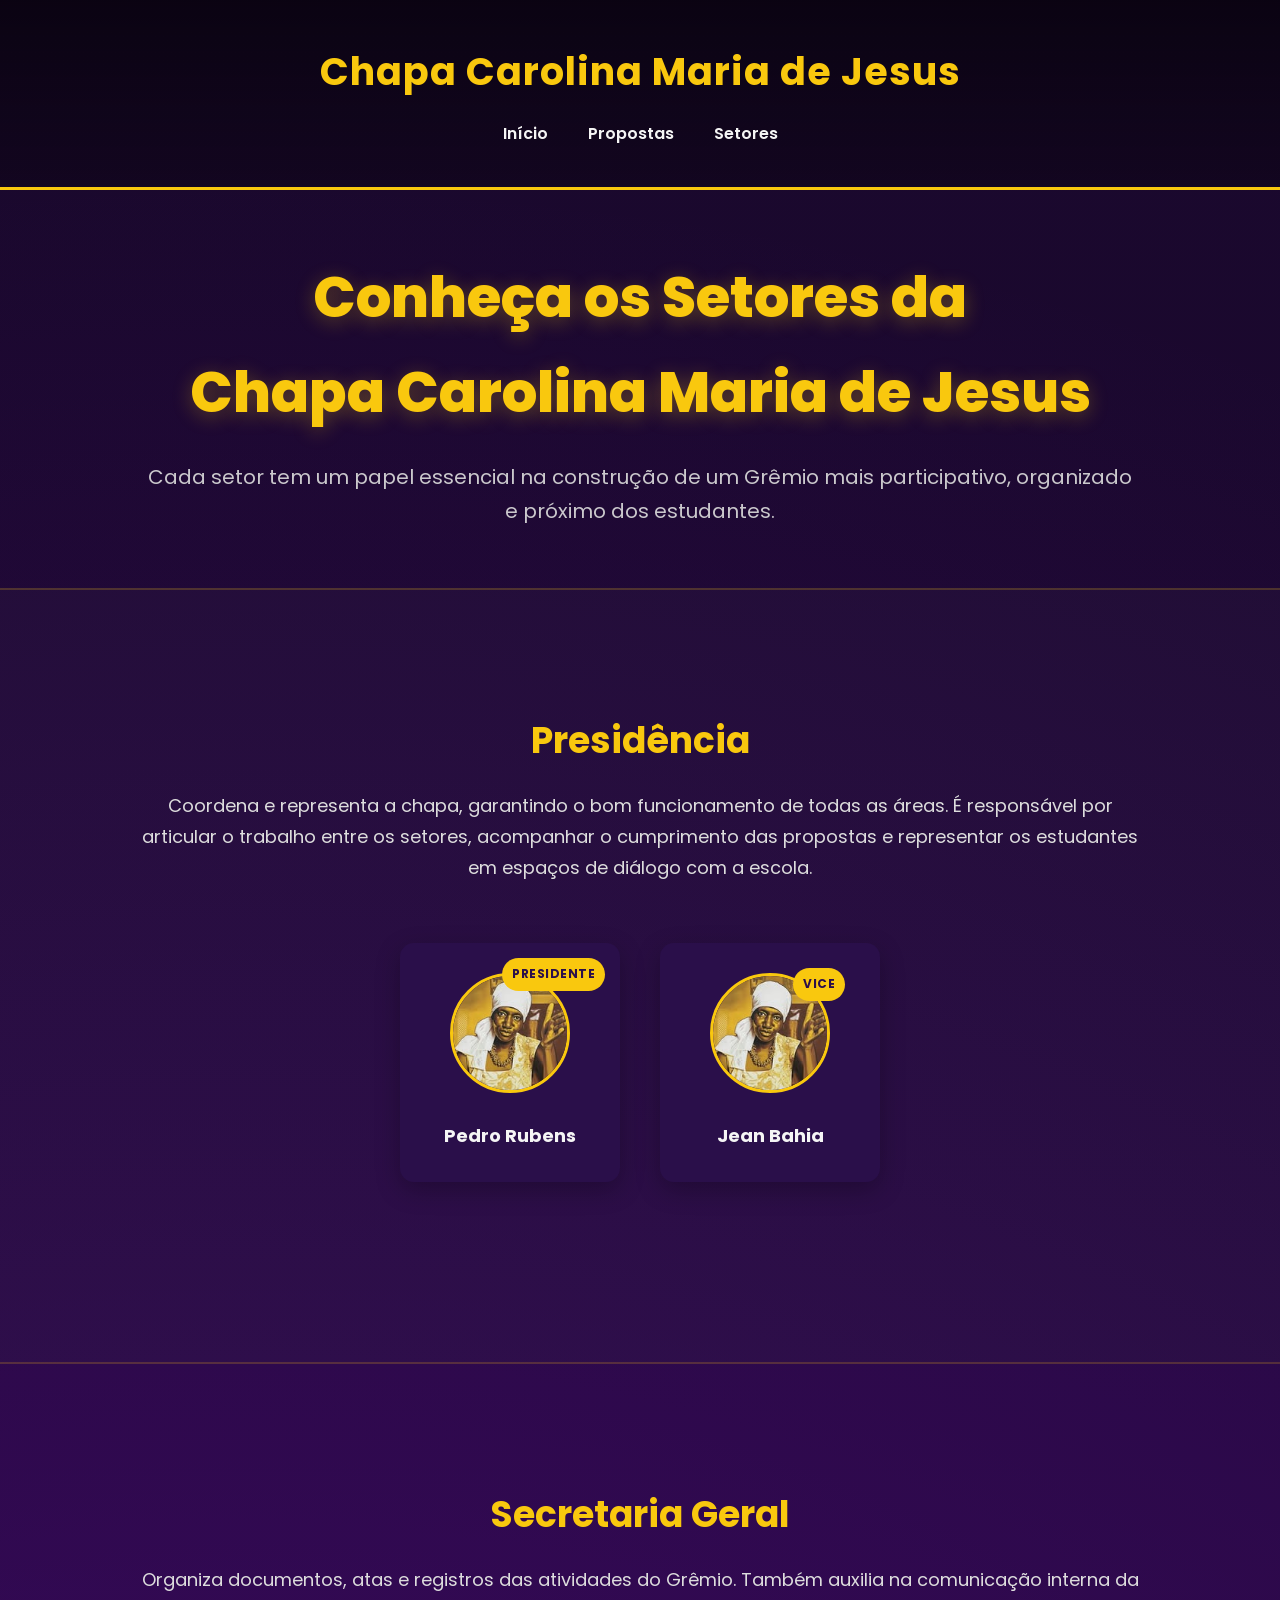
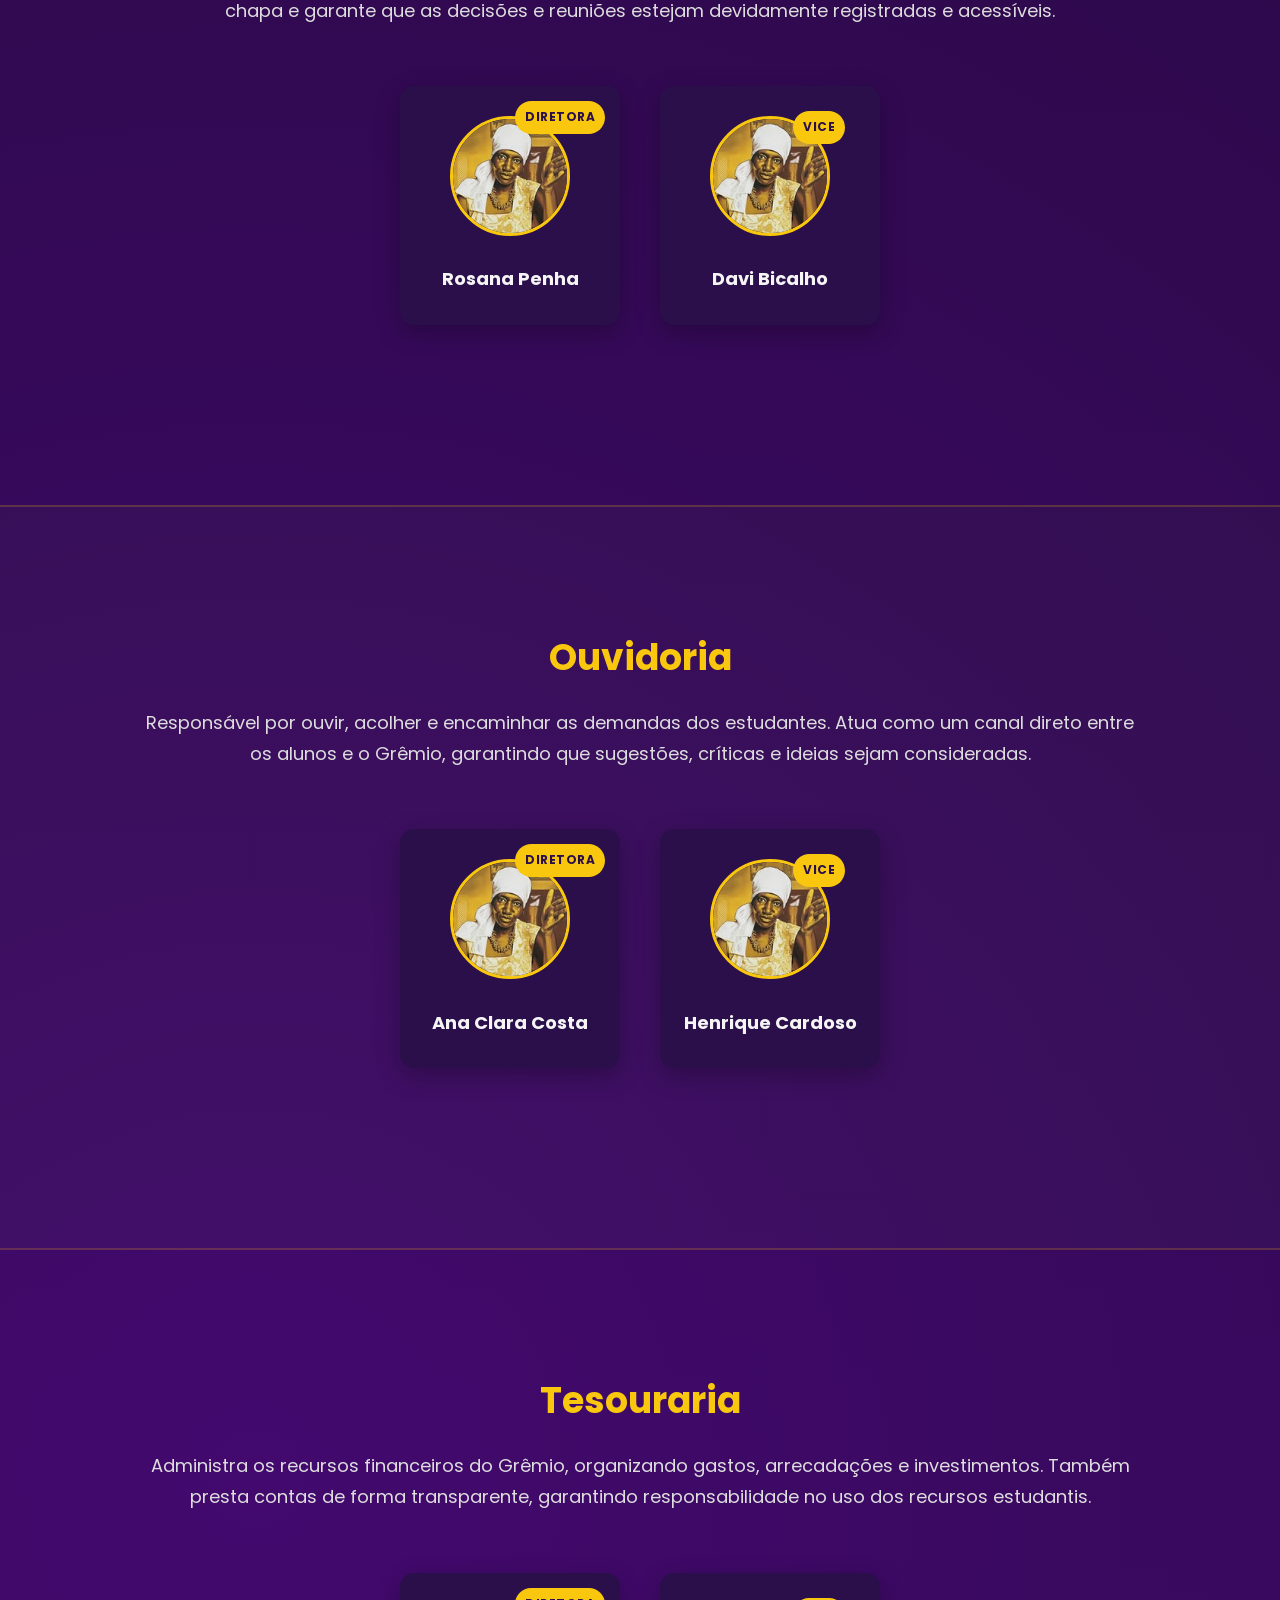
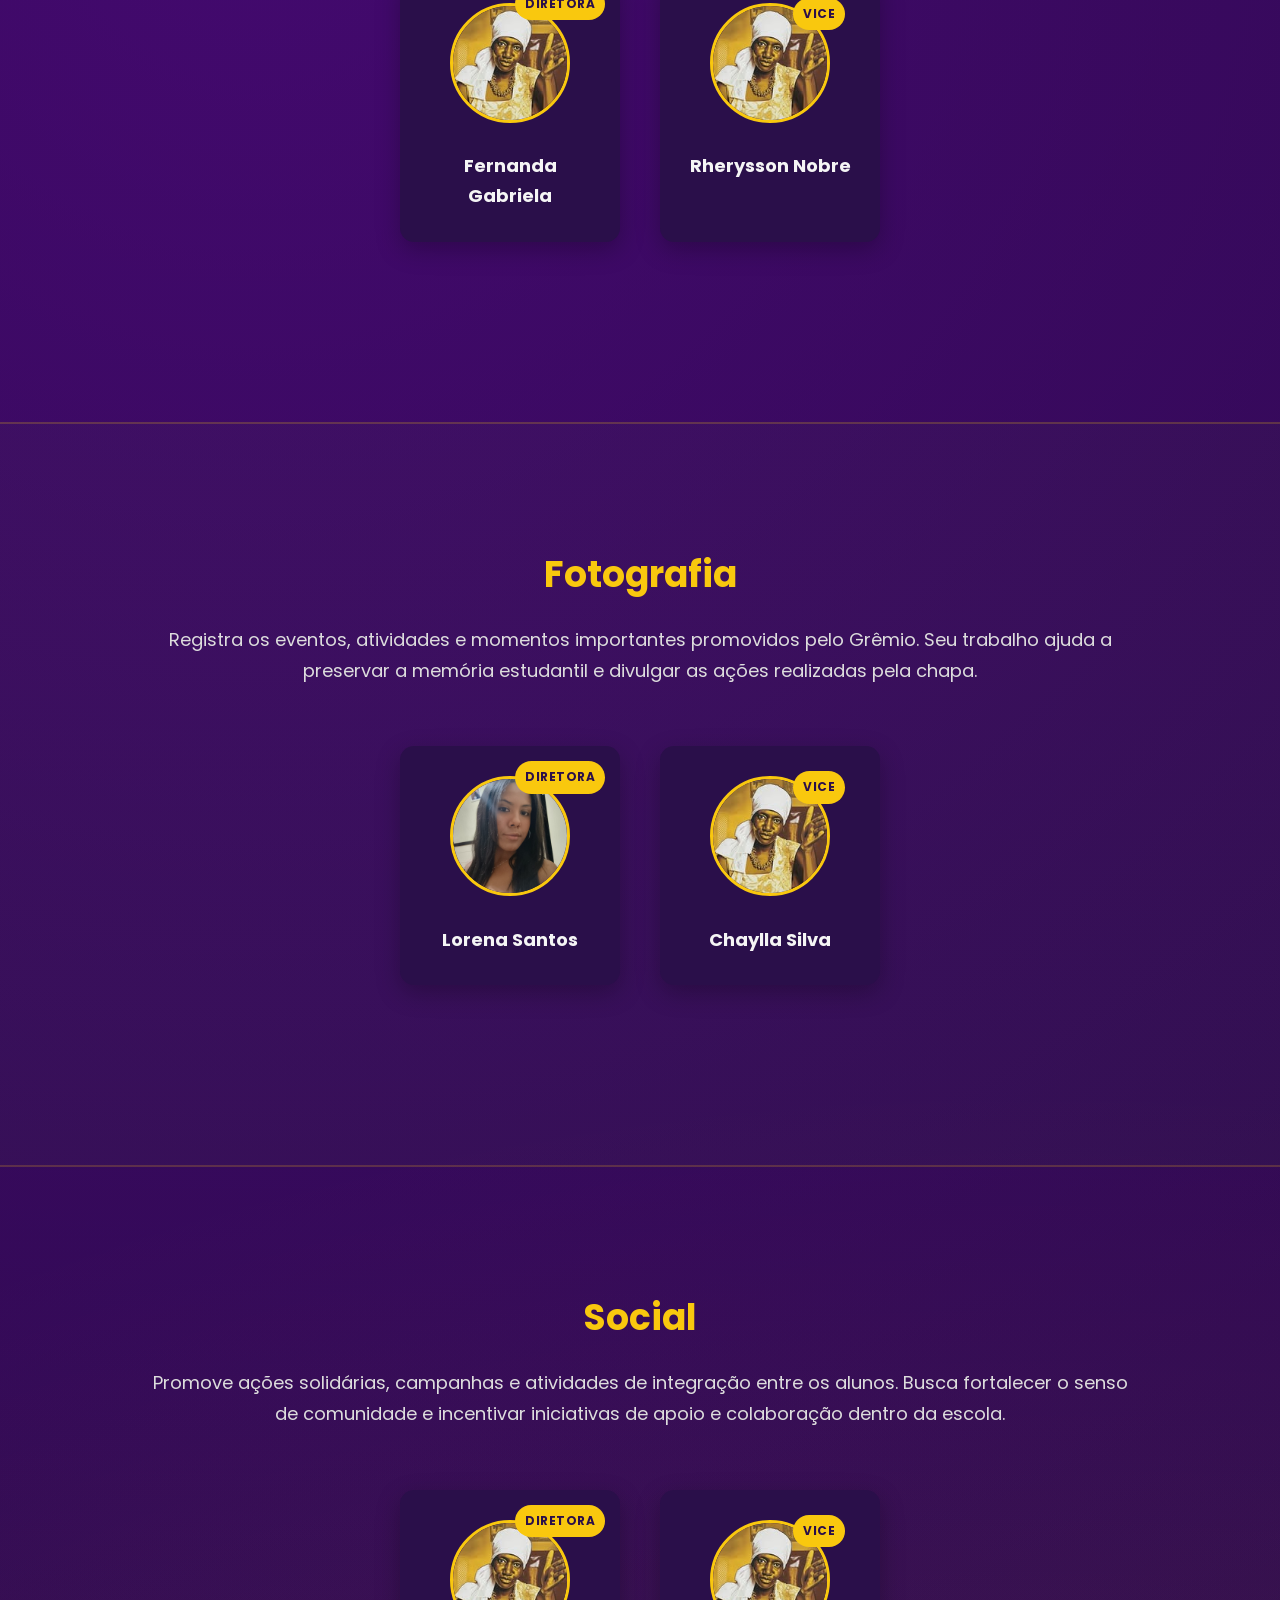
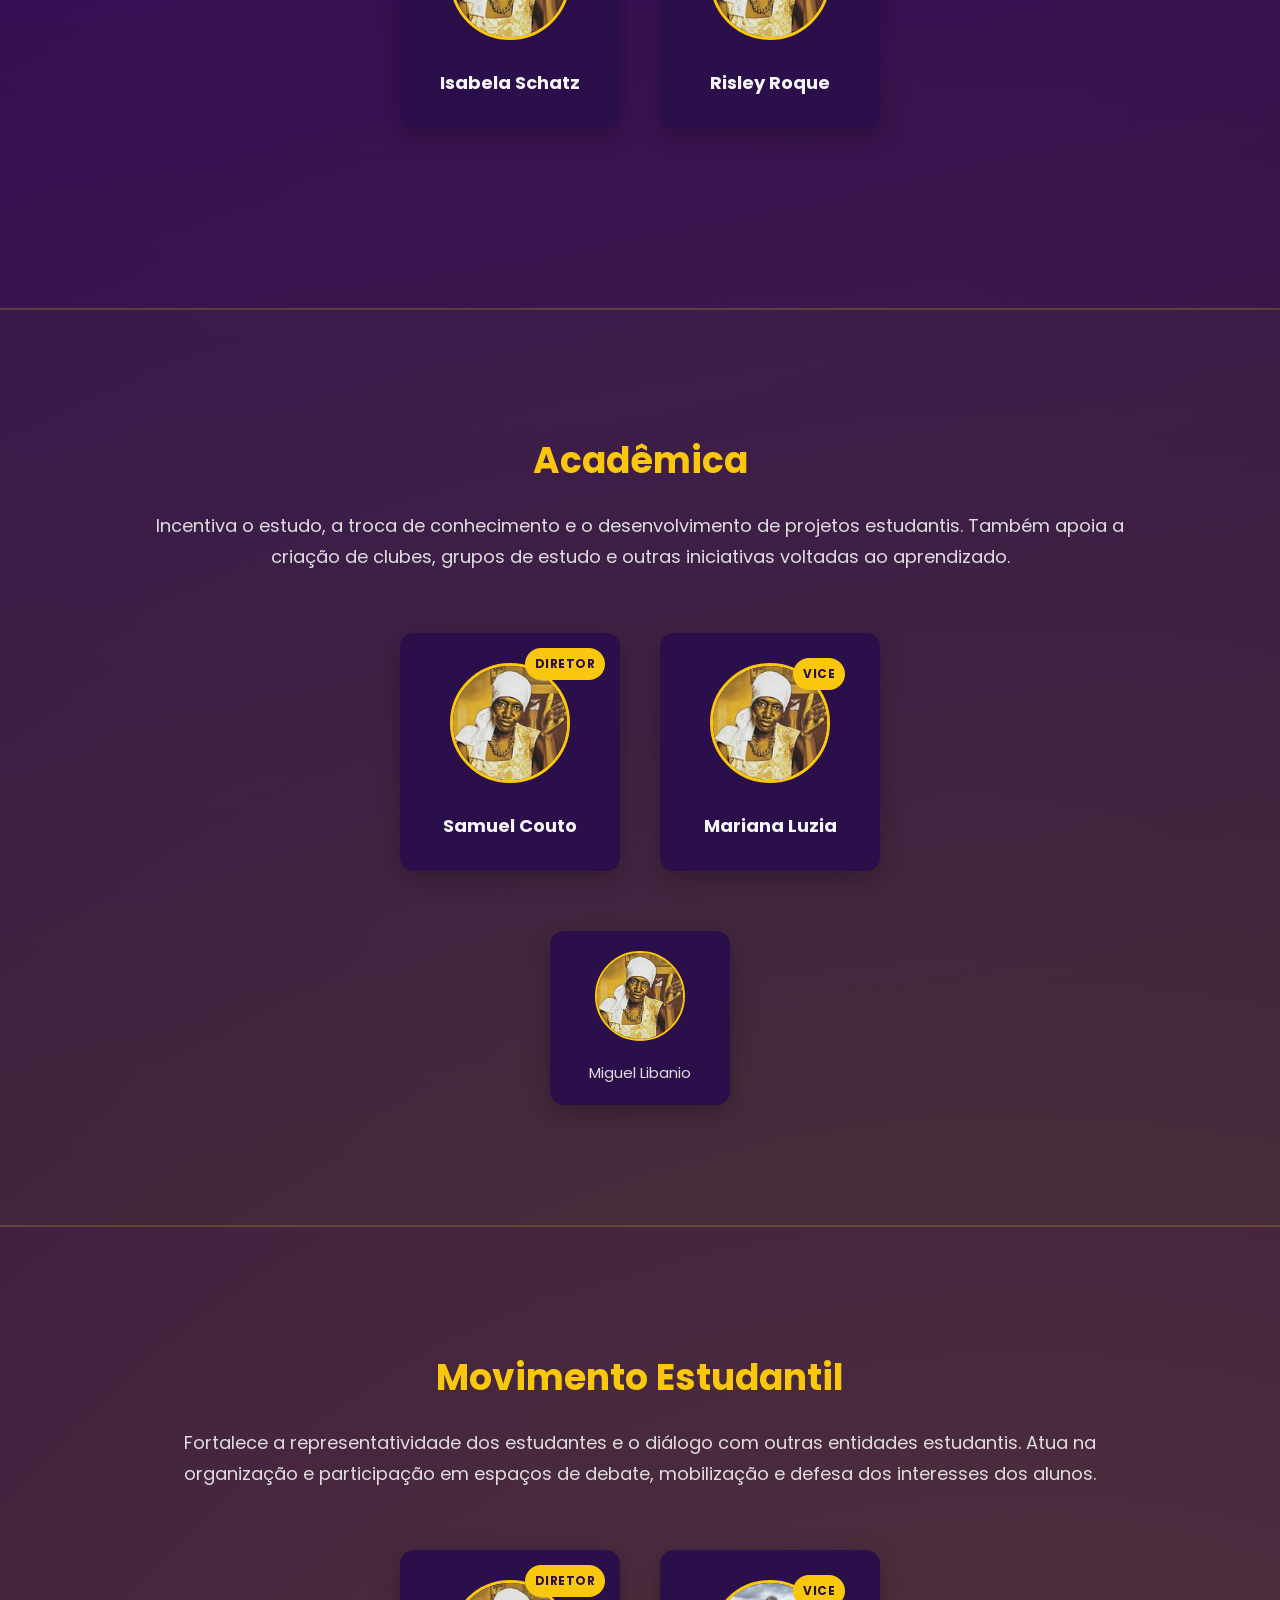
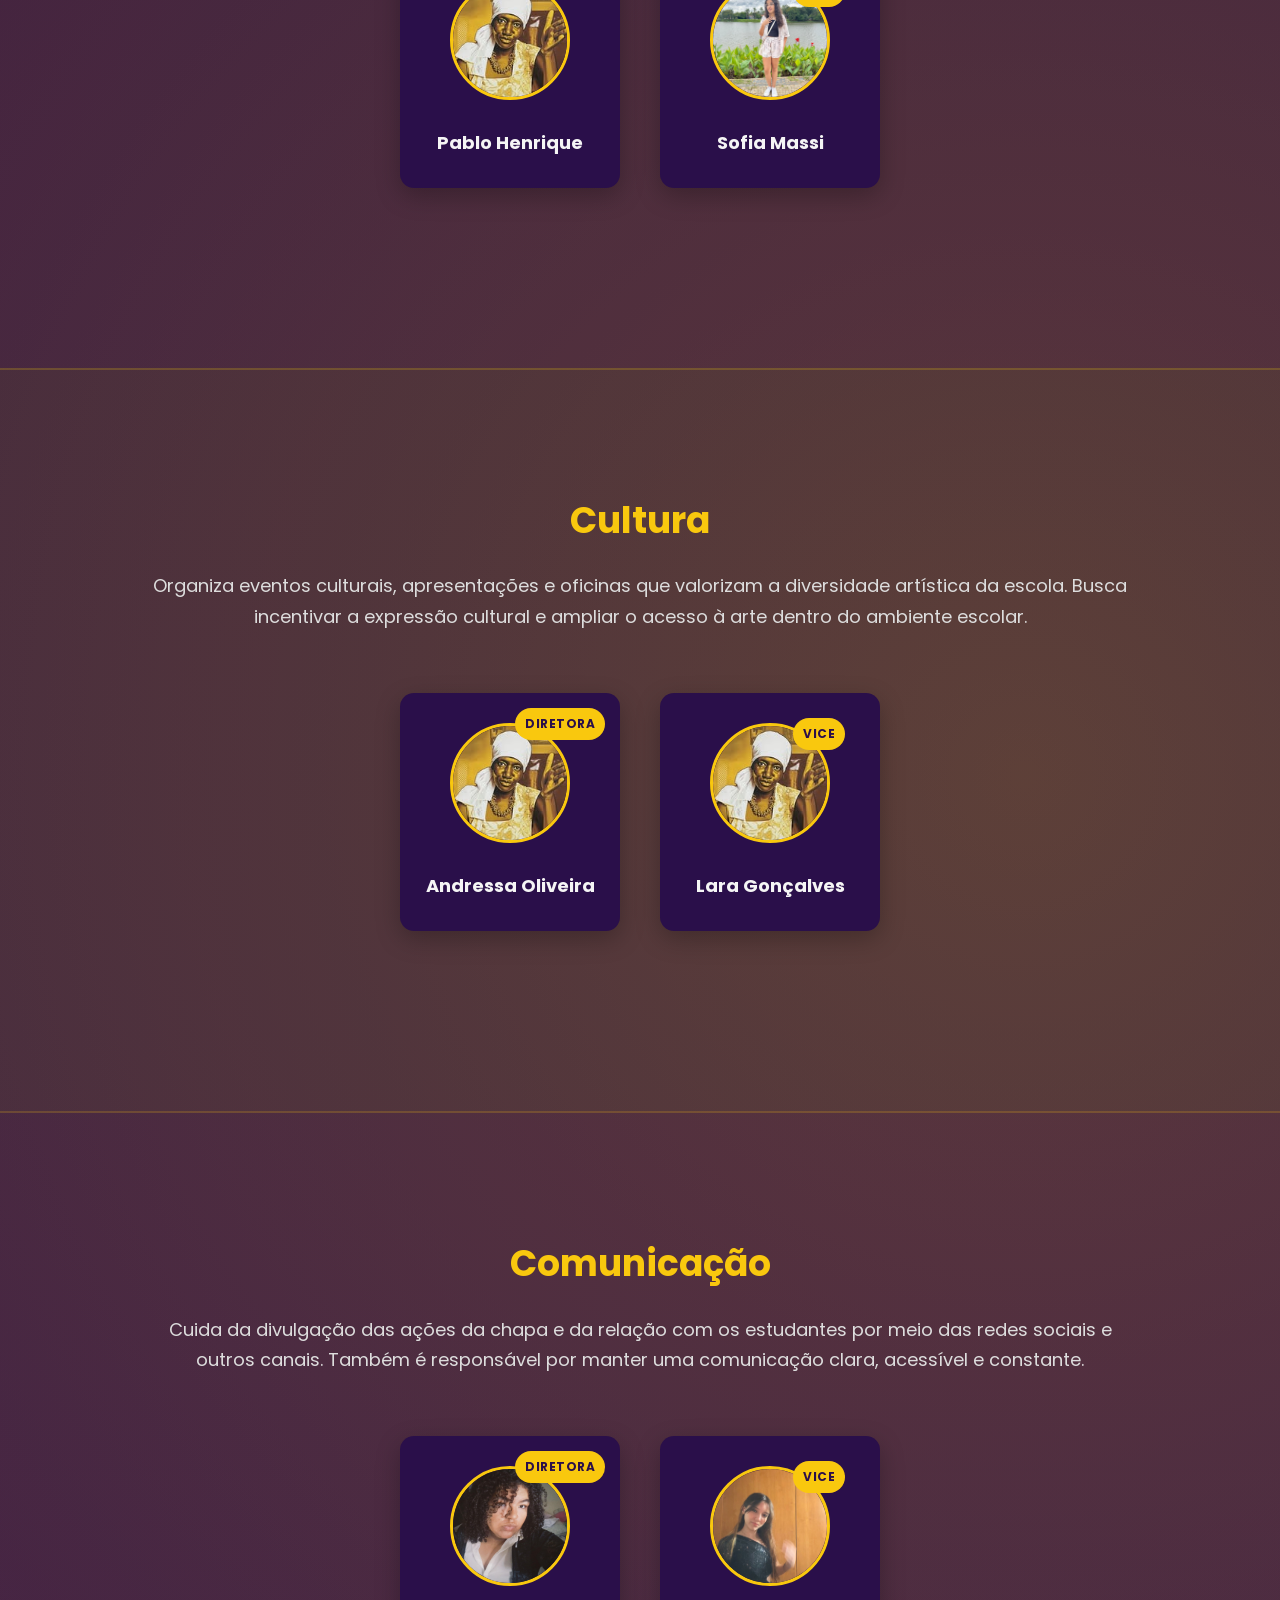
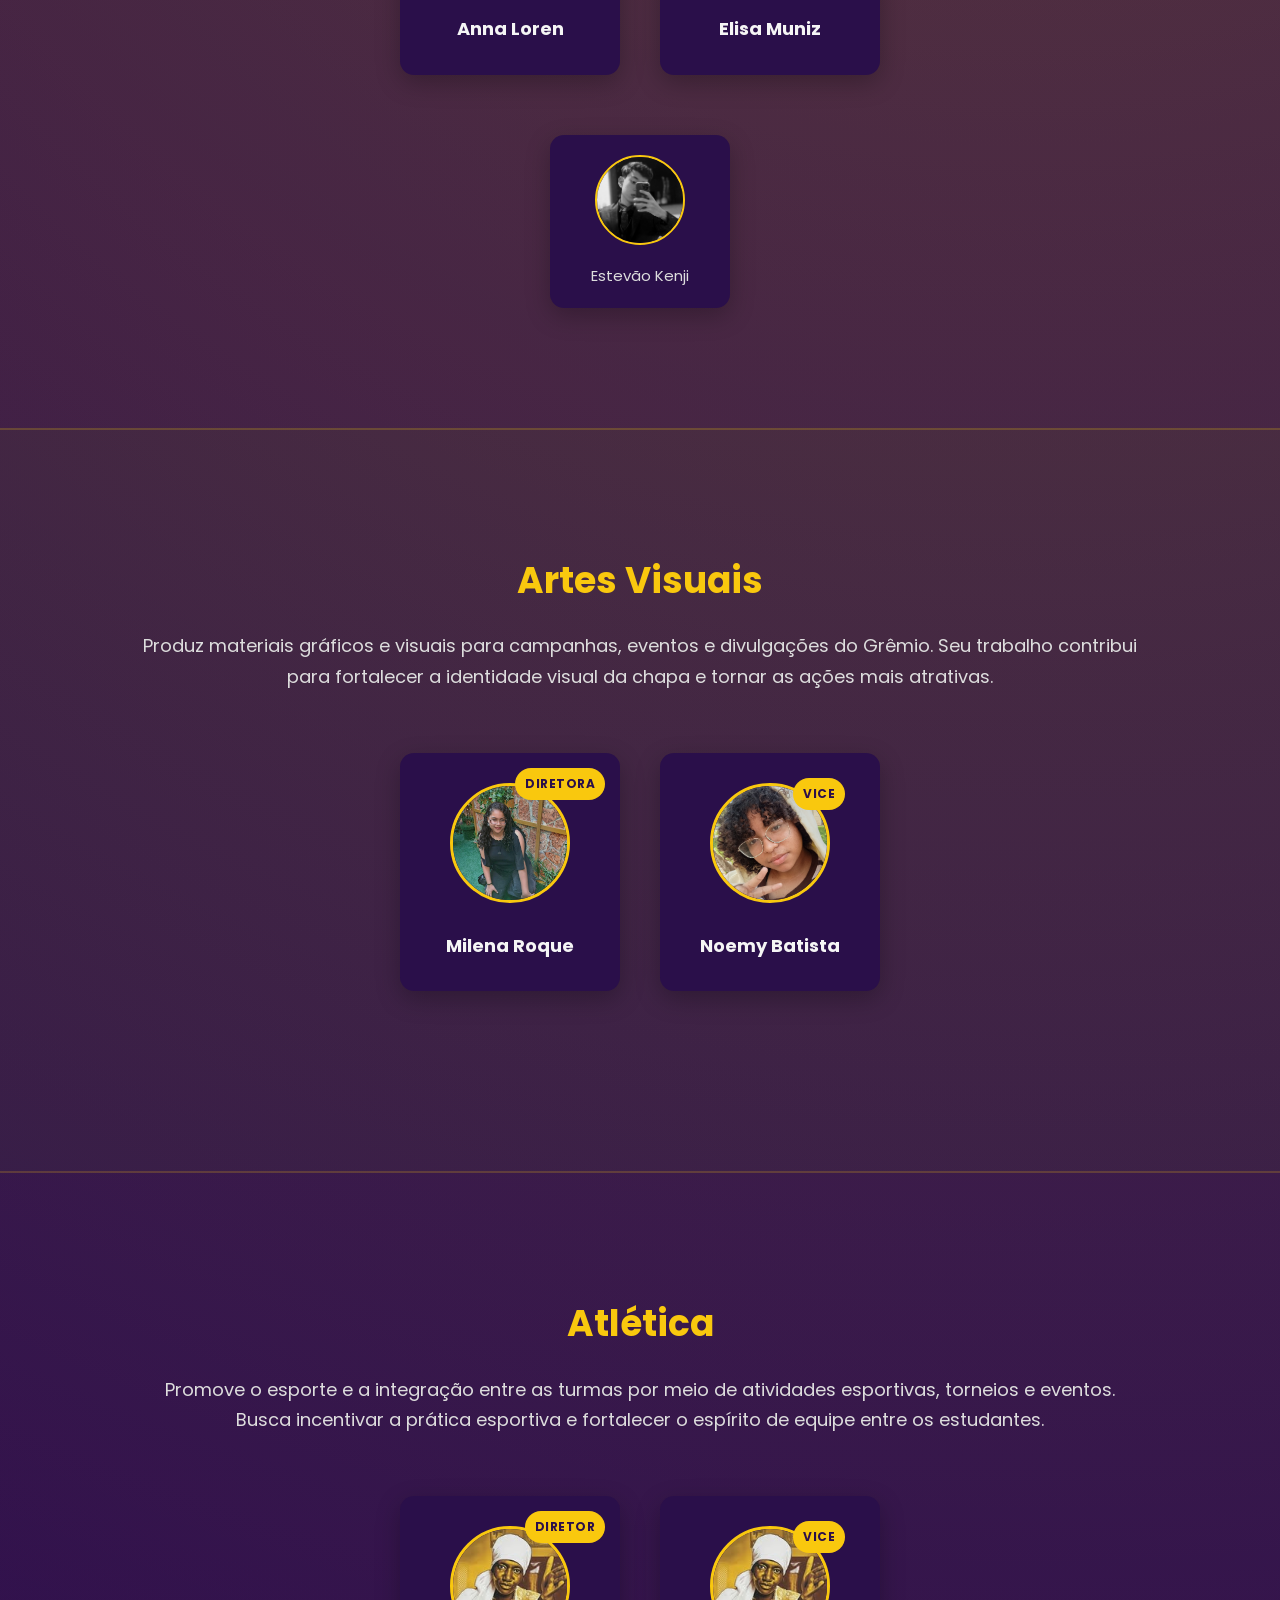
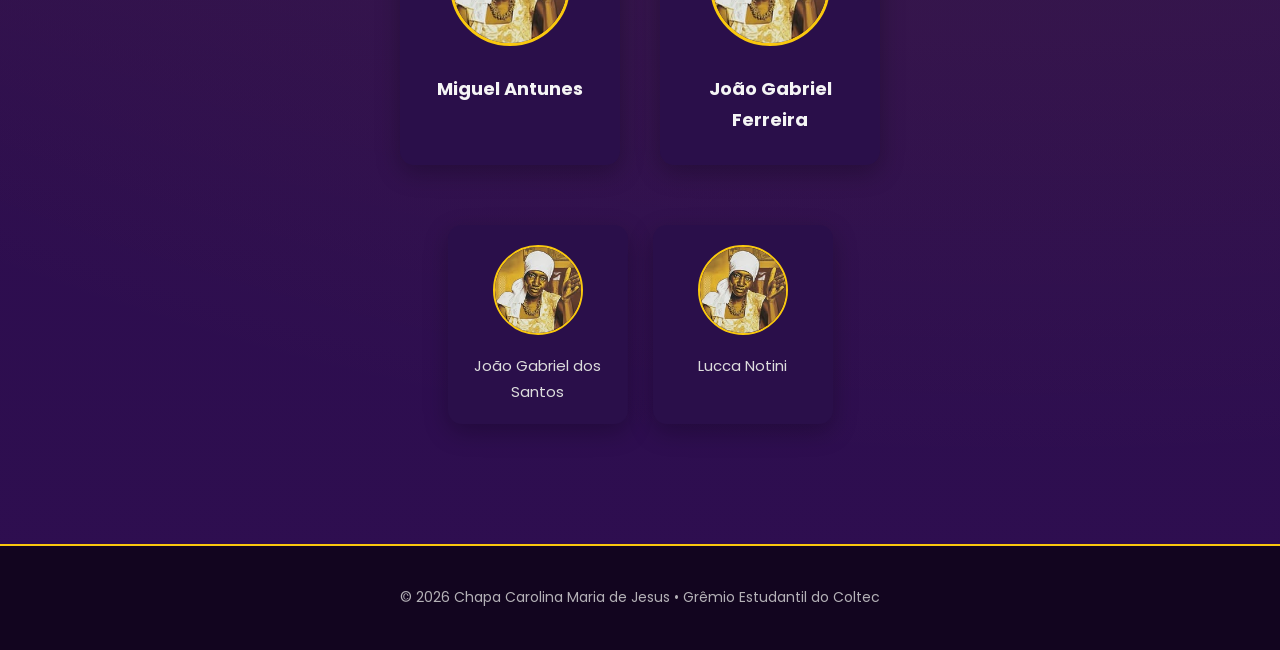
==== commit f0c8bda6: "Imagens atualizadas e páginas remodeladas" ====
--- a/setores/index.html
+++ b/setores/index.html
@@ -14,28 +14,27 @@
 
 <section class="hero">
 <div class="container">
-<h2>Conheça os Setores da Chapa Carolina Maria de Jesus</h2>
+<h2>Conheça os Setores da <br>Chapa Carolina Maria de Jesus</h2>
 <p>
 Cada setor tem um papel essencial na construção de um Grêmio mais participativo, organizado e próximo dos estudantes.
 </p>
 </div>
 </section>
 
-<!-- ===== SETOR: PRESIDÊNCIA ===== -->
 <section class="setor" id="presidencia">
 <div class="container">
 <h2 class="setor-title">Presidência</h2>
 <p class="setor-desc">
-Coordena todas as ações da chapa, garantindo que os setores trabalhem de forma integrada e que as decisões sejam tomadas de maneira democrática e transparente.
-</p>
-<div class="diretores">
-<div class="pessoa">
-<img src="/assets/images/template.jpg" alt="Foto de exemplo">
-<span class="badge">Diretor</span>
+Coordena e representa a chapa, garantindo o bom funcionamento de todas as áreas. É responsável por articular o trabalho entre os setores, acompanhar o cumprimento das propostas e representar os estudantes em espaços de diálogo com a escola.
+</p>
+<div class="diretores">
+<div class="pessoa">
+<img src="/assets/images/pedro-rubens.jpg" alt="">
+<span class="badge">Presidente</span>
 <h4>Pedro Rubens</h4>
 </div>
 <div class="pessoa">
-<img src="/assets/images/template.jpg" alt="Foto de exemplo">
+<img src="/assets/images/jean-bahia.jpg" alt="">
 <span class="badge vice">Vice</span>
 <h4>Jean Bahia</h4>
 </div>
@@ -43,21 +42,20 @@
 </div>
 </section>
 
-<!-- ===== SETOR: SECRETARIA GERAL ===== -->
 <section class="setor" id="secretaria-geral">
 <div class="container">
 <h2 class="setor-title">Secretaria Geral</h2>
 <p class="setor-desc">
-Responsável pela organização de documentos, atas e registros das atividades do Grêmio, assegurando a comunicação interna e a eficiência administrativa.
-</p>
-<div class="diretores">
-<div class="pessoa">
-<img src="/assets/images/template.jpg" alt="">
+Organiza documentos, atas e registros das atividades do Grêmio. Também auxilia na comunicação interna da chapa e garante que as decisões e reuniões estejam devidamente registradas e acessíveis.
+</p>
+<div class="diretores">
+<div class="pessoa">
+<img src="/assets/images/rosana-penha.jpg" alt="">
 <span class="badge">Diretora</span>
 <h4>Rosana Penha</h4>
 </div>
 <div class="pessoa">
-<img src="/assets/images/template.jpg" alt="">
+<img src="/assets/images/davi-bicalho.jpg" alt="">
 <span class="badge vice">Vice</span>
 <h4>Davi Bicalho</h4>
 </div>
@@ -65,21 +63,20 @@
 </div>
 </section>
 
-<!-- ===== SETOR: OUVIDORIA ===== -->
 <section class="setor" id="ouvidoria">
 <div class="container">
 <h2 class="setor-title">Ouvidoria</h2>
 <p class="setor-desc">
-Canal direto entre os estudantes e o Grêmio. Acolhe sugestões, críticas e ideias, promovendo o diálogo e a escuta ativa.
-</p>
-<div class="diretores">
-<div class="pessoa">
-<img src="/assets/images/template.jpg" alt="">
+Responsável por ouvir, acolher e encaminhar as demandas dos estudantes. Atua como um canal direto entre os alunos e o Grêmio, garantindo que sugestões, críticas e ideias sejam consideradas.
+</p>
+<div class="diretores">
+<div class="pessoa">
+<img src="/assets/images/ana-clara-costa.jpg" alt="">
 <span class="badge">Diretora</span>
 <h4>Ana Clara Costa</h4>
 </div>
 <div class="pessoa">
-<img src="/assets/images/template.jpg" alt="">
+<img src="/assets/images/henrique-cardoso.jpg" alt="">
 <span class="badge vice">Vice</span>
 <h4>Henrique Cardoso</h4>
 </div>
@@ -87,21 +84,20 @@
 </div>
 </section>
 
-<!-- ===== SETOR: TESOUREARIA ===== -->
 <section class="setor" id="tesouraria">
 <div class="container">
 <h2 class="setor-title">Tesouraria</h2>
 <p class="setor-desc">
-Gerencia os recursos financeiros do Grêmio, garantindo transparência e responsabilidade no uso dos fundos estudantis.
-</p>
-<div class="diretores">
-<div class="pessoa">
-<img src="/assets/images/template.jpg" alt="">
+Administra os recursos financeiros do Grêmio, organizando gastos, arrecadações e investimentos. Também presta contas de forma transparente, garantindo responsabilidade no uso dos recursos estudantis.
+</p>
+<div class="diretores">
+<div class="pessoa">
+<img src="/assets/images/fernanda-gabriela.jpg" alt="">
 <span class="badge">Diretora</span>
 <h4>Fernanda Gabriela</h4>
 </div>
 <div class="pessoa">
-<img src="/assets/images/template.jpg" alt="">
+<img src="/assets/images/rherysson-nobre.jpg" alt="">
 <span class="badge vice">Vice</span>
 <h4>Rherysson Nobre</h4>
 </div>
@@ -109,21 +105,20 @@
 </div>
 </section>
 
-<!-- ===== SETOR: FOTOGRAFIA ===== -->
 <section class="setor" id="fotografia">
 <div class="container">
 <h2 class="setor-title">Fotografia</h2>
 <p class="setor-desc">
-Registra os eventos e atividades da chapa, criando um acervo visual que valoriza a memória e a identidade estudantil.
-</p>
-<div class="diretores">
-<div class="pessoa">
-<img src="/assets/images/template.jpg" alt="">
+Registra os eventos, atividades e momentos importantes promovidos pelo Grêmio. Seu trabalho ajuda a preservar a memória estudantil e divulgar as ações realizadas pela chapa.
+</p>
+<div class="diretores">
+<div class="pessoa">
+<img src="/assets/images/lorena-santos.jpg" alt="">
 <span class="badge">Diretora</span>
 <h4>Lorena Santos</h4>
 </div>
 <div class="pessoa">
-<img src="/assets/images/template.jpg" alt="">
+<img src="/assets/images/chaylla-silva.jpg" alt="">
 <span class="badge vice">Vice</span>
 <h4>Chaylla Silva</h4>
 </div>
@@ -131,21 +126,20 @@
 </div>
 </section>
 
-<!-- ===== SETOR: SOCIAL ===== -->
 <section class="setor" id="social">
 <div class="container">
 <h2 class="setor-title">Social</h2>
 <p class="setor-desc">
-Promove ações solidárias, campanhas e eventos que fortalecem o senso de comunidade e empatia entre os alunos.
-</p>
-<div class="diretores">
-<div class="pessoa">
-<img src="/assets/images/template.jpg" alt="">
+Promove ações solidárias, campanhas e atividades de integração entre os alunos. Busca fortalecer o senso de comunidade e incentivar iniciativas de apoio e colaboração dentro da escola.
+</p>
+<div class="diretores">
+<div class="pessoa">
+<img src="/assets/images/isabela-schatz.jpg" alt="">
 <span class="badge">Diretora</span>
 <h4>Isabela Schatz</h4>
 </div>
 <div class="pessoa">
-<img src="/assets/images/template.jpg" alt="">
+<img src="/assets/images/risley-roque.jpg" alt="">
 <span class="badge vice">Vice</span>
 <h4>Risley Roque</h4>
 </div>
@@ -153,43 +147,51 @@
 </div>
 </section>
 
-<!-- ===== SETOR: ACADÊMICA ===== -->
 <section class="setor" id="academica">
 <div class="container">
 <h2 class="setor-title">Acadêmica</h2>
 <p class="setor-desc">
-Fomenta o aprendizado e a troca de conhecimento por meio de clubes, grupos de estudo e projetos de pesquisa estudantil.
-</p>
-<div class="diretores">
-<div class="pessoa">
-<img src="/assets/images/template.jpg" alt="">
+Incentiva o estudo, a troca de conhecimento e o desenvolvimento de projetos estudantis. Também apoia a criação de clubes, grupos de estudo e outras iniciativas voltadas ao aprendizado.
+</p>
+<div class="diretores">
+<div class="pessoa">
+<img src="/assets/images/samuel-couto.jpg" alt="">
 <span class="badge">Diretor</span>
 <h4>Samuel Couto</h4>
 </div>
 <div class="pessoa">
-<img src="/assets/images/template.jpg" alt="">
+<img src="/assets/images/mariana-luzia.jpg" alt="">
 <span class="badge vice">Vice</span>
 <h4>Mariana Luzia</h4>
 </div>
 </div>
-</div>
-</section>
-
-<!-- ===== SETOR: MOVIMENTO ESTUDANTIL ===== -->
+
+<div class="integrantes-carousel">
+<div class="carousel-track">
+<div class="integrante">
+<img src="/assets/images/miguel-libanio.jpg" alt="">
+<p>Miguel Libanio</p>
+</div>
+</div>
+</div>
+
+</div>
+</section>
+
 <section class="setor" id="movimento-estudantil">
 <div class="container">
 <h2 class="setor-title">Movimento Estudantil</h2>
 <p class="setor-desc">
-Representa os estudantes em espaços de decisão e articula ações conjuntas com outras entidades estudantis.
-</p>
-<div class="diretores">
-<div class="pessoa">
-<img src="/assets/images/template.jpg" alt="">
+Fortalece a representatividade dos estudantes e o diálogo com outras entidades estudantis. Atua na organização e participação em espaços de debate, mobilização e defesa dos interesses dos alunos.
+</p>
+<div class="diretores">
+<div class="pessoa">
+<img src="/assets/images/pablo-henrique.jpg" alt="">
 <span class="badge">Diretor</span>
 <h4>Pablo Henrique</h4>
 </div>
 <div class="pessoa">
-<img src="/assets/images/template.jpg" alt="">
+<img src="/assets/images/sofia-massi.jpg" alt="">
 <span class="badge vice">Vice</span>
 <h4>Sofia Massi</h4>
 </div>
@@ -197,21 +199,20 @@
 </div>
 </section>
 
-<!-- ===== SETOR: CULTURA ===== -->
 <section class="setor" id="cultura">
 <div class="container">
 <h2 class="setor-title">Cultura</h2>
 <p class="setor-desc">
-Organiza eventos culturais, oficinas e apresentações que valorizam a diversidade e a expressão artística dos alunos.
-</p>
-<div class="diretores">
-<div class="pessoa">
-<img src="/assets/images/template.jpg" alt="">
+Organiza eventos culturais, apresentações e oficinas que valorizam a diversidade artística da escola. Busca incentivar a expressão cultural e ampliar o acesso à arte dentro do ambiente escolar.
+</p>
+<div class="diretores">
+<div class="pessoa">
+<img src="/assets/images/andressa-oliveira.jpg" alt="">
 <span class="badge">Diretora</span>
 <h4>Andressa Oliveira</h4>
 </div>
 <div class="pessoa">
-<img src="/assets/images/template.jpg" alt="">
+<img src="/assets/images/lara-goncalves.jpg" alt="">
 <span class="badge vice">Vice</span>
 <h4>Lara Gonçalves</h4>
 </div>
@@ -219,48 +220,51 @@
 </div>
 </section>
 
-<!-- ===== SETOR: COMUNICAÇÃO ===== -->
 <section class="setor" id="comunicacao">
 <div class="container">
 <h2 class="setor-title">Comunicação</h2>
 <p class="setor-desc">
-Cuida da identidade visual, redes sociais e divulgação das ações da chapa, garantindo uma comunicação clara e criativa.
-</p>
-<div class="diretores">
-<div class="pessoa">
-<img src="/assets/images/template.jpg" alt="">
+Cuida da divulgação das ações da chapa e da relação com os estudantes por meio das redes sociais e outros canais. Também é responsável por manter uma comunicação clara, acessível e constante.
+</p>
+<div class="diretores">
+<div class="pessoa">
+<img src="/assets/images/anna-loren.jpg" alt="">
 <span class="badge">Diretora</span>
 <h4>Anna Loren</h4>
 </div>
 <div class="pessoa">
-<img src="/assets/images/template.jpg" alt="">
+<img src="/assets/images/elisa-muniz.jpg" alt="">
 <span class="badge vice">Vice</span>
 <h4>Elisa Muniz</h4>
 </div>
 </div>
+
 <div class="integrantes-carousel">
 <div class="carousel-track">
-<div class="integrante"><img src="/assets/images/template.jpg" alt=""><p>Estevão Kenji</p></div>
-</div>
-</div>
-</div>
-</section>
-
-<!-- ===== SETOR: ARTES VISUAIS ===== -->
+<a href="/integrantes/estevao_kenji" class="integrante">
+<img src="/assets/images/estevao-kenji.jpg" alt="">
+<p>Estevão Kenji</p>
+</a>
+</div>
+</div>
+
+</div>
+</section>
+
 <section class="setor" id="artes-visuais">
 <div class="container">
 <h2 class="setor-title">Artes Visuais</h2>
 <p class="setor-desc">
-Responsável pela produção de materiais gráficos, cartazes e artes digitais que fortalecem a presença visual da chapa.
-</p>
-<div class="diretores">
-<div class="pessoa">
-<img src="/assets/images/template.jpg" alt="">
+Produz materiais gráficos e visuais para campanhas, eventos e divulgações do Grêmio. Seu trabalho contribui para fortalecer a identidade visual da chapa e tornar as ações mais atrativas.
+</p>
+<div class="diretores">
+<div class="pessoa">
+<img src="/assets/images/milena-roque.jpg" alt="">
 <span class="badge">Diretora</span>
 <h4>Milena Roque</h4>
 </div>
 <div class="pessoa">
-<img src="/assets/images/template.jpg" alt="">
+<img src="/assets/images/noemy-batista.jpg" alt="">
 <span class="badge vice">Vice</span>
 <h4>Noemy Batista</h4>
 </div>
@@ -268,25 +272,38 @@
 </div>
 </section>
 
-<!-- ===== SETOR: ATLÉTICA ===== -->
 <section class="setor" id="atletica">
 <div class="container">
 <h2 class="setor-title">Atlética</h2>
 <p class="setor-desc">
-Promove o esporte e a integração entre as turmas, organizando torneios, treinos e eventos esportivos.
-</p>
-<div class="diretores">
-<div class="pessoa">
-<img src="/assets/images/template.jpg" alt="">
+Promove o esporte e a integração entre as turmas por meio de atividades esportivas, torneios e eventos. Busca incentivar a prática esportiva e fortalecer o espírito de equipe entre os estudantes.
+</p>
+<div class="diretores">
+<div class="pessoa">
+<img src="/assets/images/miguel-antunes.jpg" alt="">
 <span class="badge">Diretor</span>
 <h4>Miguel Antunes</h4>
 </div>
 <div class="pessoa">
-<img src="/assets/images/template.jpg" alt="">
-<span class="badge vice">Vice</span>
-<h4>João Gabriel</h4>
-</div>
-</div>
+<img src="/assets/images/joao-gabriel-ferreira.jpg" alt="">
+<span class="badge vice">Vice</span>
+<h4>João Gabriel Ferreira</h4>
+</div>
+</div>
+
+<div class="integrantes-carousel">
+<div class="carousel-track">
+<div class="integrante">
+<img src="/assets/images/joao-gabriel-dos-santos.jpg" alt="">
+<p>João Gabriel dos Santos</p>
+</div>
+<div class="integrante">
+<img src="/assets/images/lucca-notini.jpg" alt="">
+<p>Lucca Notini</p>
+</div>
+</div>
+</div>
+
 </div>
 </section>
 
--- a/style.css
+++ b/style.css
@@ -95,7 +95,7 @@
 /* ===== HERO ===== */
 .hero {
     text-align: center;
-    padding: 160px 20px;
+    padding: 60px 20px;
     position: relative;
 }
 
@@ -108,7 +108,7 @@
 }
 
 .hero p {
-    max-width: 720px;
+    max-width: 1000px;
     margin: auto;
     font-size: 20px;
     color: var(--light-text);
@@ -247,7 +247,7 @@
 }
 
 .setor-desc {
-    max-width: 800px;
+    max-width: 1000px;
     margin: 0 auto 60px;
     text-align: center;
     color: var(--light-text);
@@ -313,7 +313,7 @@
 
 .badge.vice {
     top: 25px;
-    right: 25px;
+    right: 35px;
 }
 
 /* ===== AJUSTES PARA INTEGRANTES ===== */
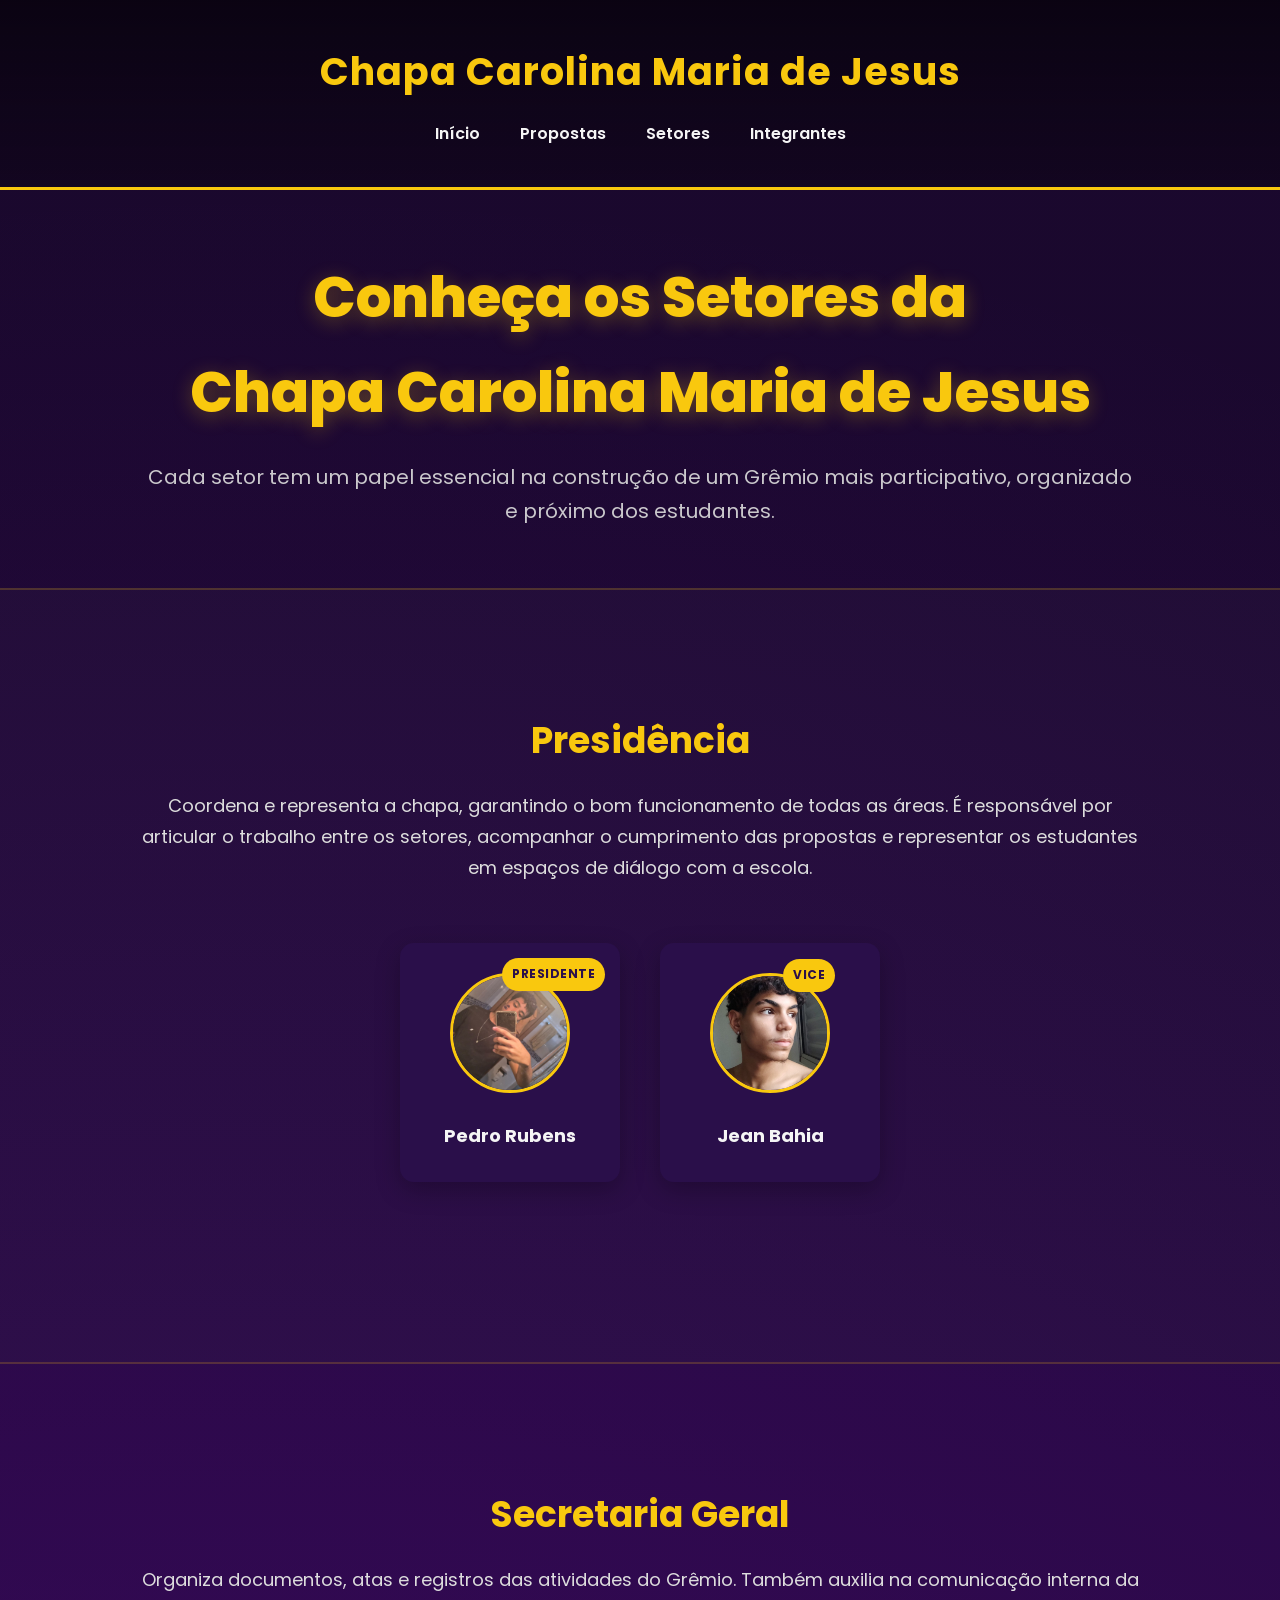
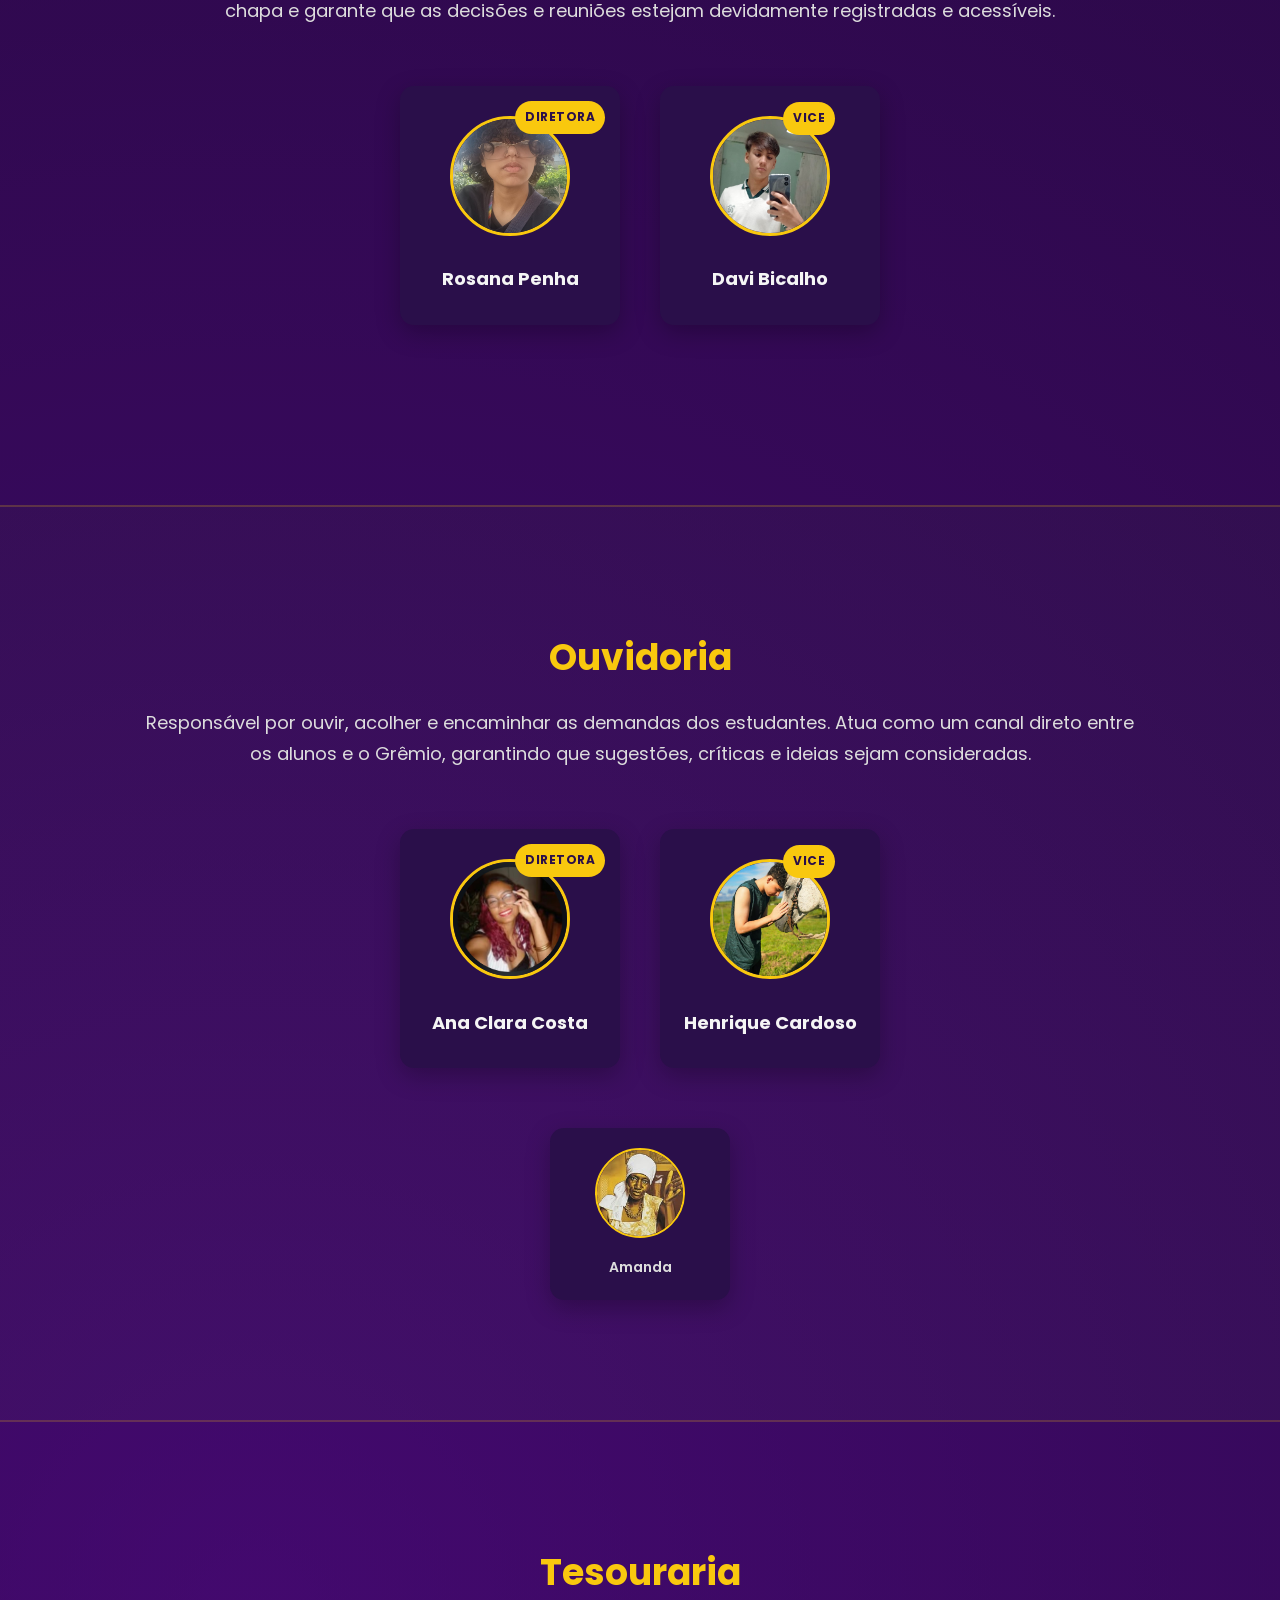
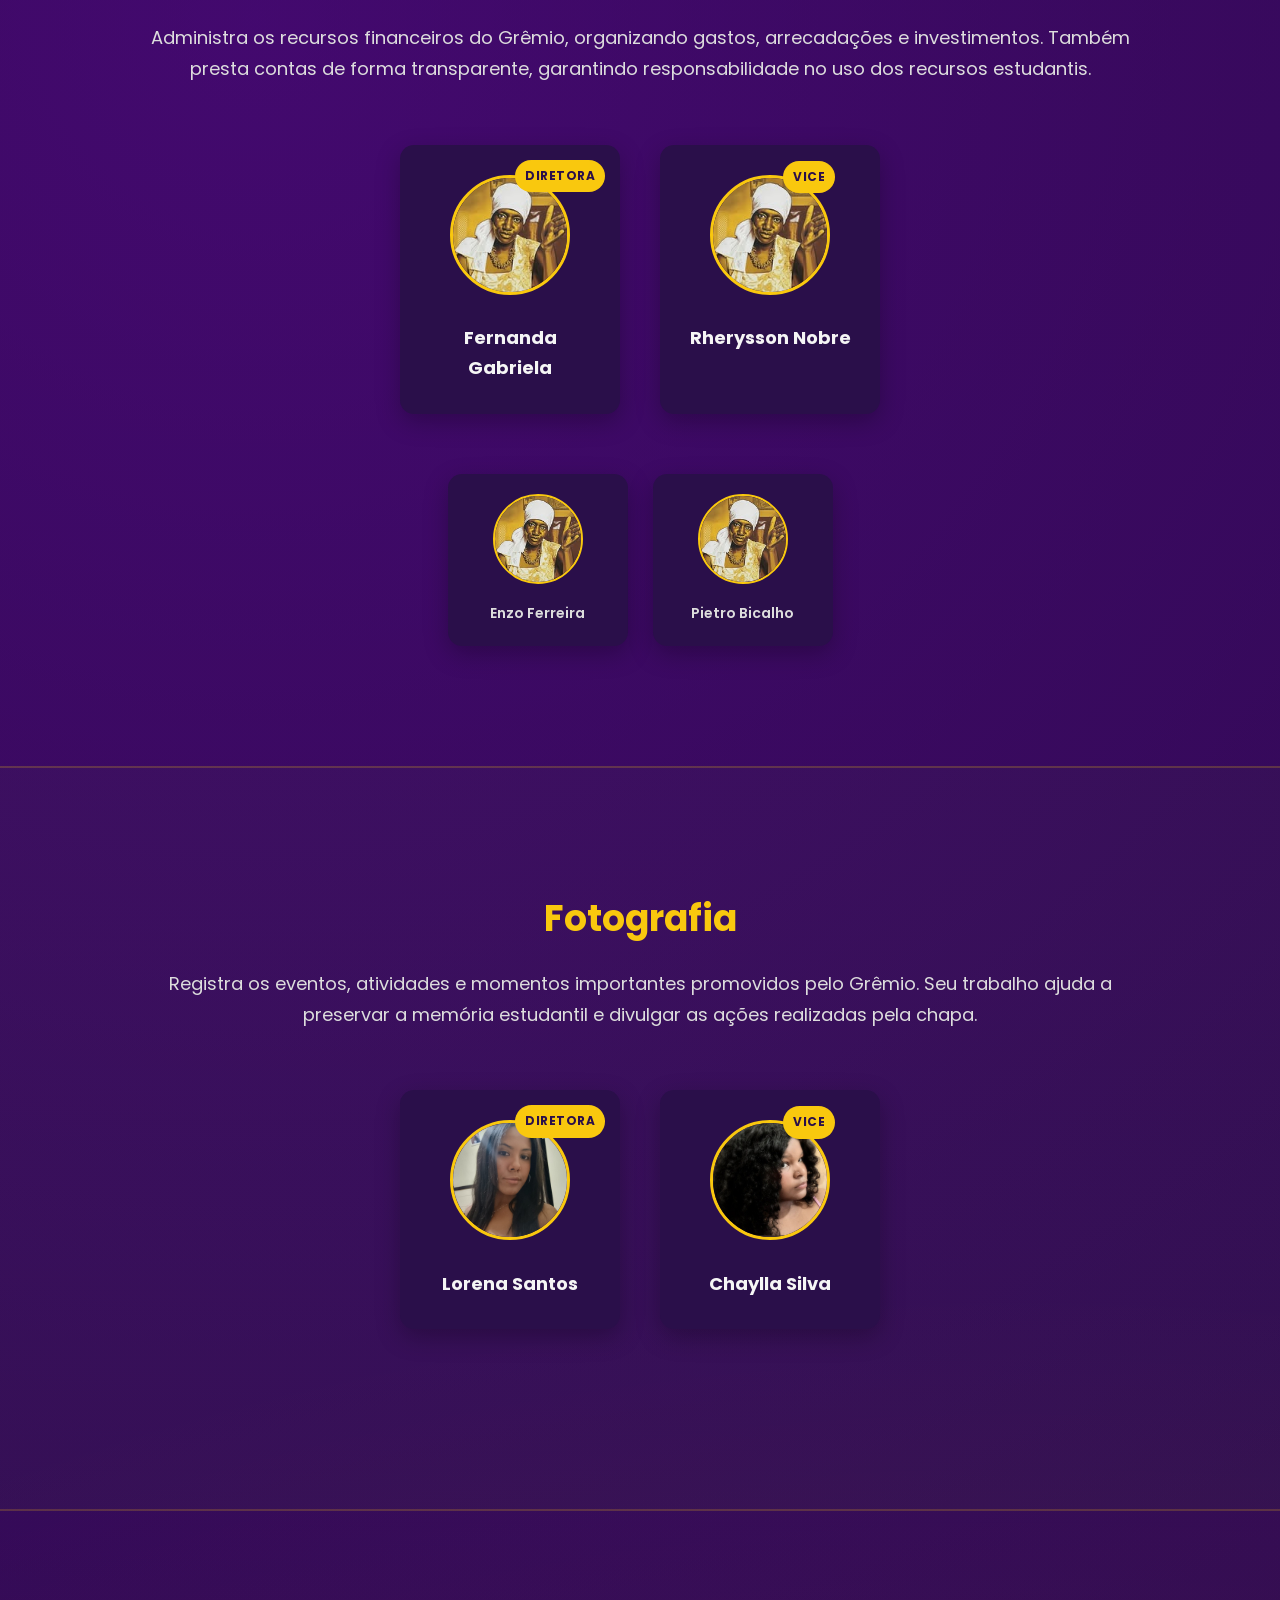
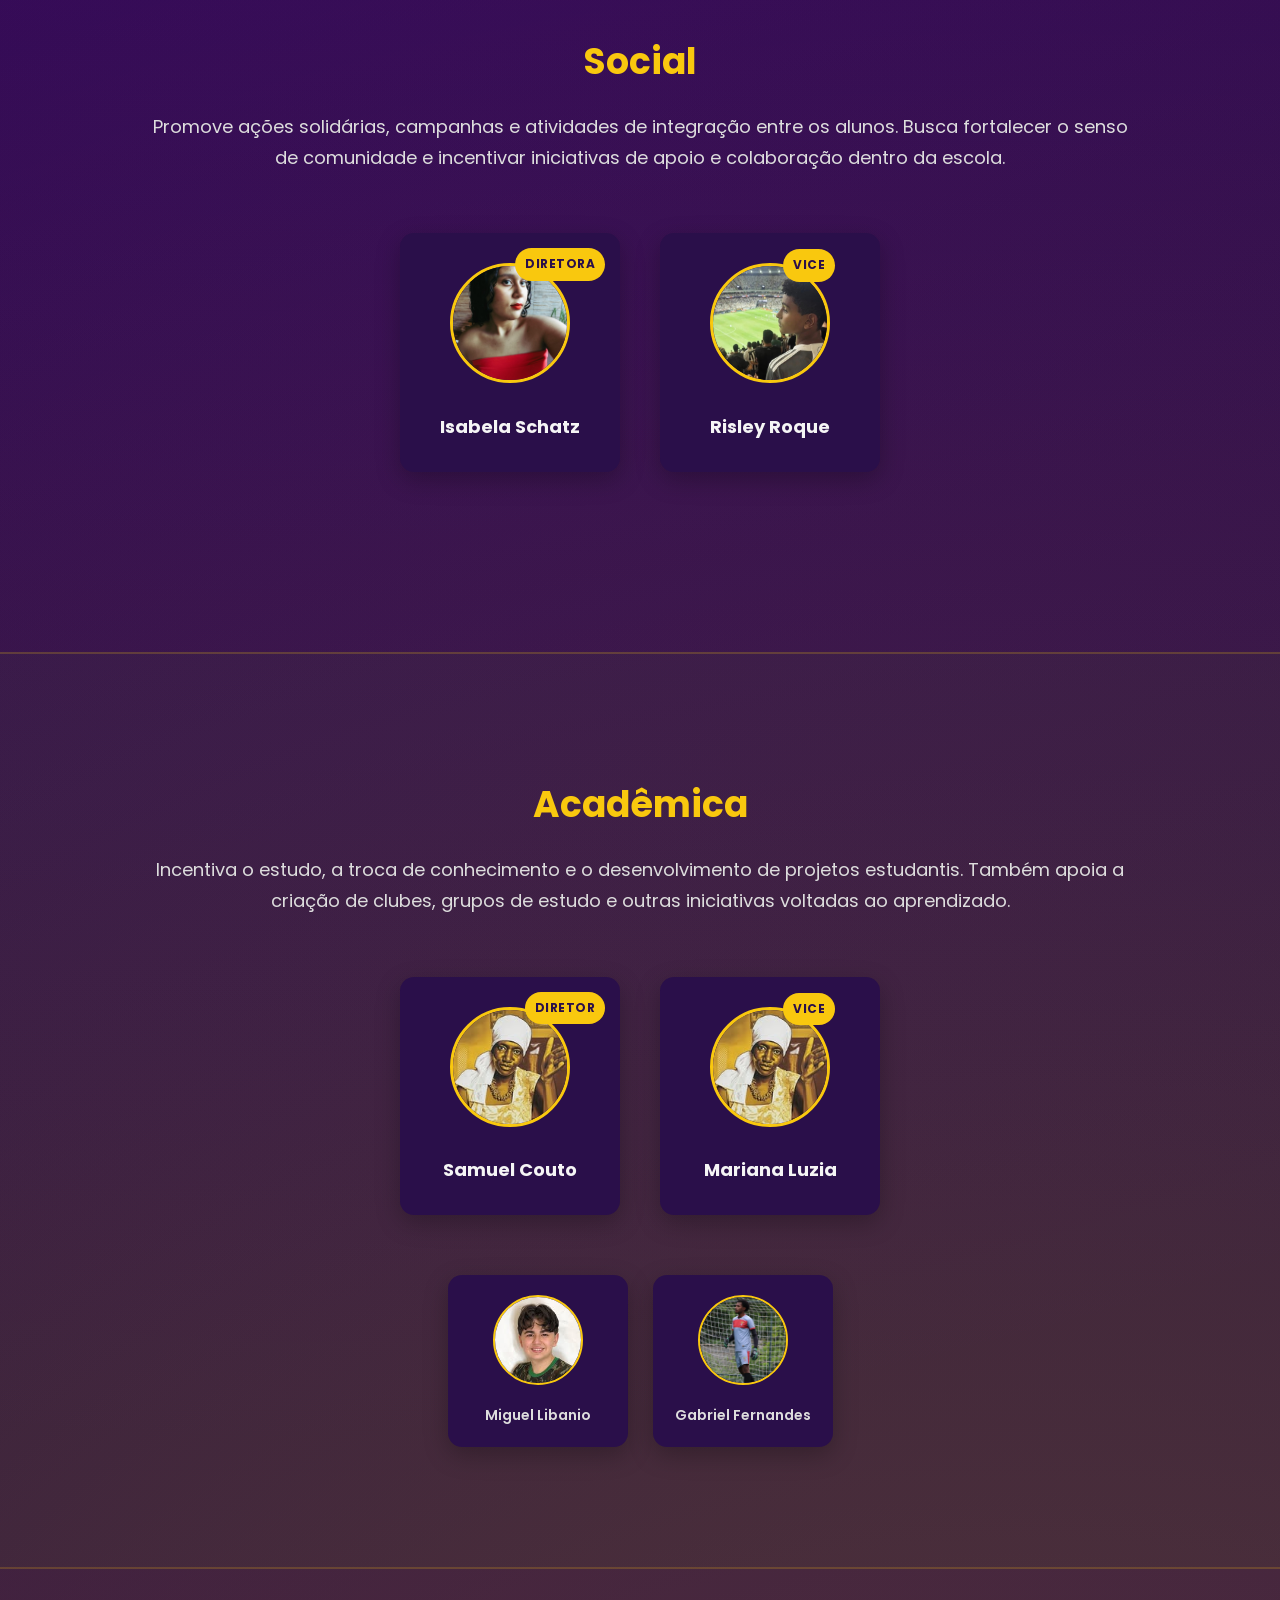
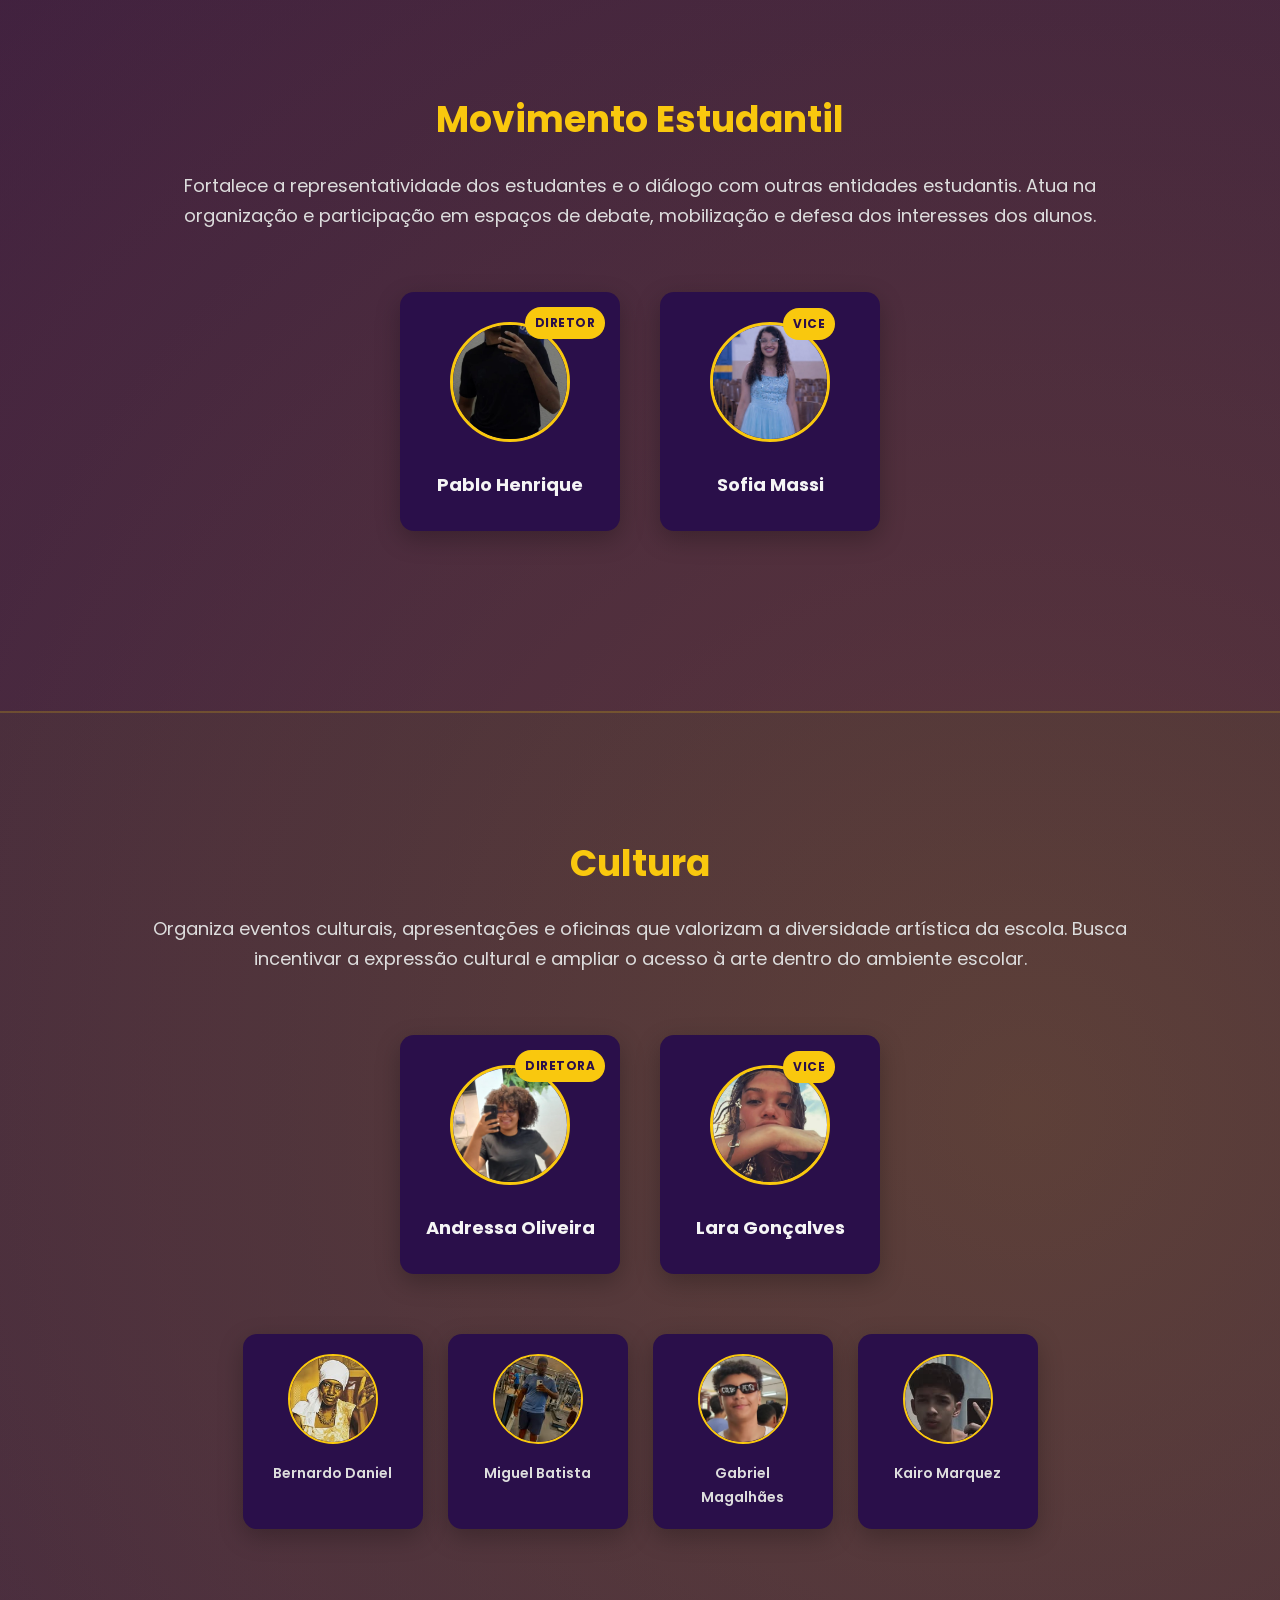
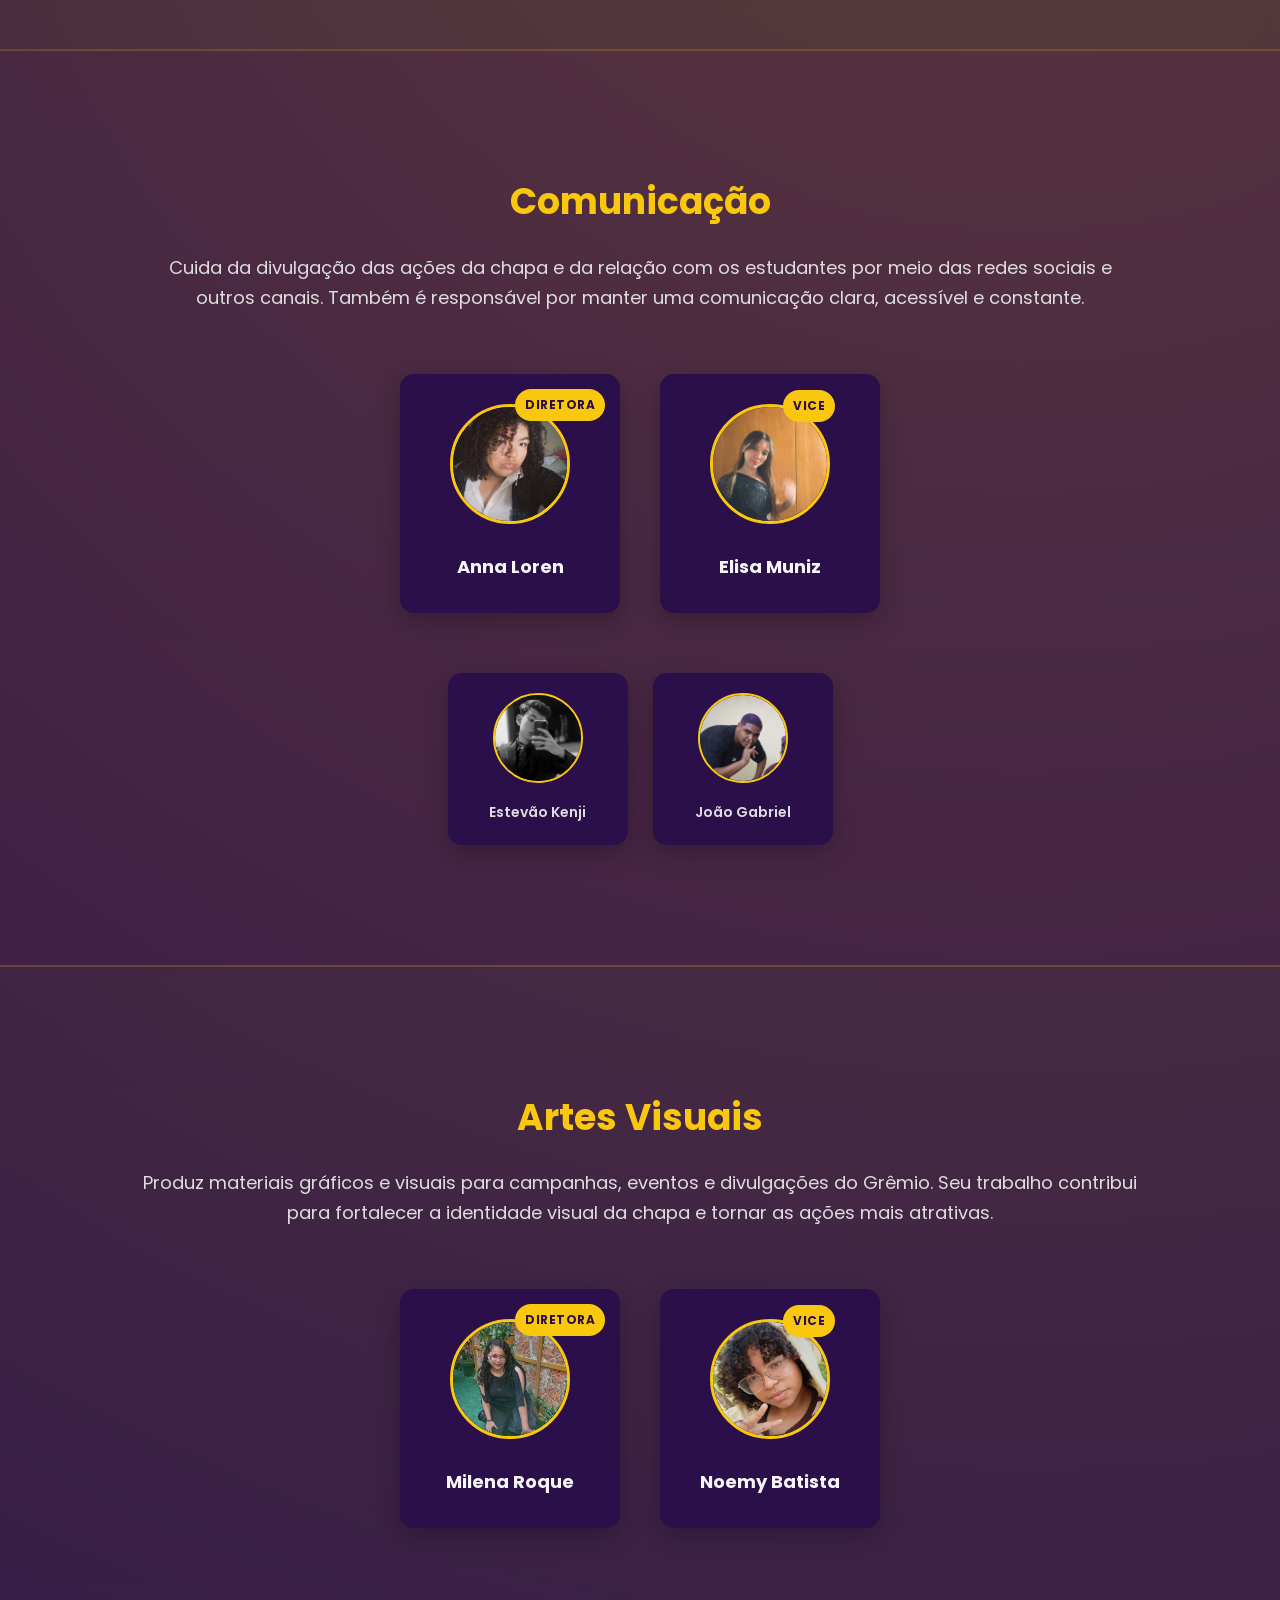
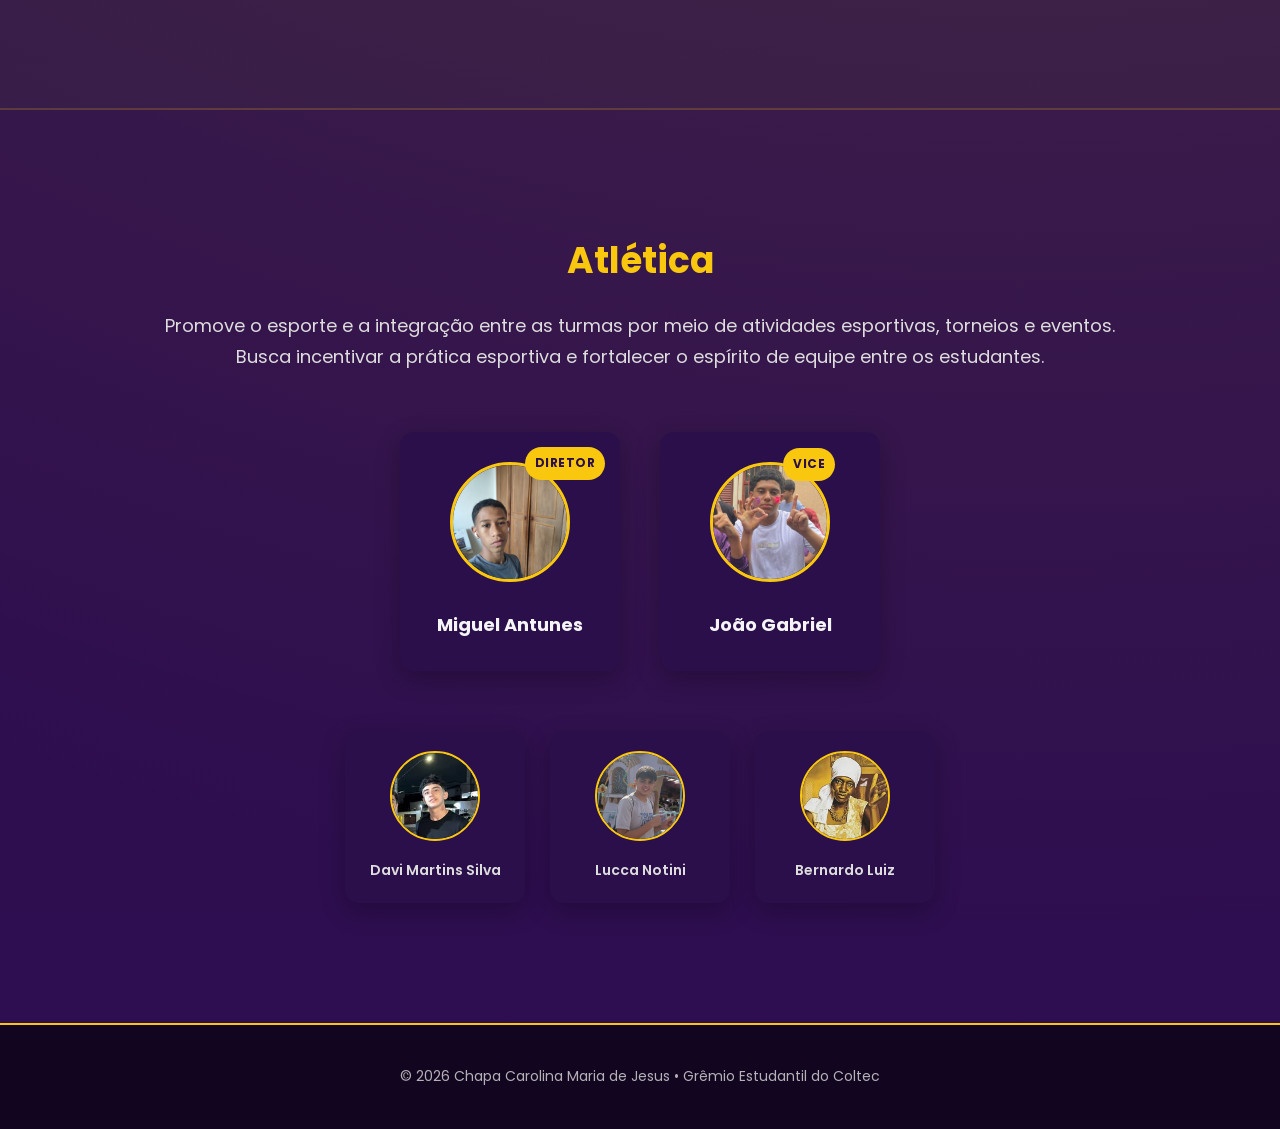
==== commit 88c156bb: "Atualização de vários conteúdos" ====
--- a/setores/index.html
+++ b/setores/index.html
@@ -81,6 +81,16 @@
 <h4>Henrique Cardoso</h4>
 </div>
 </div>
+
+<div class="integrantes-carousel">
+<div class="carousel-track">
+<div class="integrante">
+<img src="/assets/images/amanda.jpg" alt="">
+<p>Amanda</p>
+</div>
+</div>
+</div>
+
 </div>
 </section>
 
@@ -102,6 +112,20 @@
 <h4>Rherysson Nobre</h4>
 </div>
 </div>
+
+<div class="integrantes-carousel">
+<div class="carousel-track">
+<div class="integrante">
+<img src="/assets/images/enzo-ferreira.jpg" alt="">
+<p>Enzo Ferreira</p>
+</div>
+<div class="integrante">
+<img src="/assets/images/pietro-bicalho.jpg" alt="">
+<p>Pietro Bicalho</p>
+</div>
+</div>
+</div>
+
 </div>
 </section>
 
@@ -172,6 +196,10 @@
 <img src="/assets/images/miguel-libanio.jpg" alt="">
 <p>Miguel Libanio</p>
 </div>
+<div class="integrante">
+<img src="/assets/images/gabriel-fernandes.jpg" alt="">
+<p>Gabriel Fernandes</p>
+</div>
 </div>
 </div>
 
@@ -217,6 +245,28 @@
 <h4>Lara Gonçalves</h4>
 </div>
 </div>
+
+<div class="integrantes-carousel">
+<div class="carousel-track">
+<div class="integrante">
+<img src="/assets/images/bernardo-daniel.jpg" alt="">
+<p>Bernardo Daniel</p>
+</div>
+<div class="integrante">
+<img src="/assets/images/miguel-batista.jpg" alt="">
+<p>Miguel Batista</p>
+</div>
+<div class="integrante">
+<img src="/assets/images/gabriel-magalhaes.jpg" alt="">
+<p>Gabriel Magalhães</p>
+</div>
+<div class="integrante">
+<img src="/assets/images/kairo-marquez.jpg" alt="">
+<p>Kairo Marquez</p>
+</div>
+</div>
+</div>
+
 </div>
 </section>
 
@@ -245,6 +295,10 @@
 <img src="/assets/images/estevao-kenji.jpg" alt="">
 <p>Estevão Kenji</p>
 </a>
+<div class="integrante">
+<img src="/assets/images/joao-gabriel-dos-santos.jpg" alt="">
+<p>João Gabriel</p>
+</div>
 </div>
 </div>
 
@@ -287,19 +341,23 @@
 <div class="pessoa">
 <img src="/assets/images/joao-gabriel-ferreira.jpg" alt="">
 <span class="badge vice">Vice</span>
-<h4>João Gabriel Ferreira</h4>
-</div>
-</div>
-
-<div class="integrantes-carousel">
-<div class="carousel-track">
-<div class="integrante">
-<img src="/assets/images/joao-gabriel-dos-santos.jpg" alt="">
-<p>João Gabriel dos Santos</p>
+<h4>João Gabriel</h4>
+</div>
+</div>
+
+<div class="integrantes-carousel">
+<div class="carousel-track">
+<div class="integrante">
+<img src="/assets/images/davi-martins-silva.jpg" alt="">
+<p>Davi Martins Silva</p>
 </div>
 <div class="integrante">
 <img src="/assets/images/lucca-notini.jpg" alt="">
 <p>Lucca Notini</p>
+</div>
+<div class="integrante">
+<img src="/assets/images/bernardo-luiz.jpg" alt="">
+<p>Bernardo Luiz</p>
 </div>
 </div>
 </div>
--- a/style.css
+++ b/style.css
@@ -182,6 +182,50 @@
     font-size: 22px;
 }
 
+/* ===== SOBRE ===== */
+
+.sobre-card {
+  display: block;
+  background: var(--card-bg);
+  border-radius: var(--border-radius);
+  padding: 40px;
+  max-width: 900px;
+  margin: 0 auto;
+  text-align: center;
+  color: var(--light-text);
+  box-shadow: var(--shadow);
+  border: 2px solid transparent;
+  transition: 0.3s;
+  text-decoration: none;
+}
+
+.sobre-card:hover {
+  transform: translateY(-6px);
+  border-color: var(--yellow);
+  box-shadow: 0 20px 40px rgba(249, 200, 14, 0.25);
+}
+
+.sobre-card p {
+  font-size: 18px;
+  line-height: 1.7;
+  margin-bottom: 20px;
+}
+
+.button-link {
+  display: inline-block;
+  background: linear-gradient(135deg, var(--yellow), var(--yellow-light));
+  color: #2a0f4a;
+  font-weight: 700;
+  padding: 10px 28px;
+  border-radius: 50px;
+  transition: 0.3s;
+}
+
+.sobre-card:hover .button-link {
+  transform: translateY(-2px);
+  box-shadow: 0 8px 20px rgba(249, 200, 14, 0.3);
+}
+
 /* ===== EQUIPE ===== */
 .team {
     display: grid;
@@ -312,8 +356,73 @@
 }
 
 .badge.vice {
-    top: 25px;
-    right: 35px;
+    top: 16px;
+    right: 45px;
+}
+
+/* ===== AJUSTES PARA INTEGRANTES ===== */
+
+.carousel-container {
+  overflow-x: auto;
+  overflow-y: visible; /* garante que nada seja cortado verticalmente */
+  white-space: nowrap;
+  scroll-behavior: smooth;
+  padding: 30px 20px 30px; /* mais espaço embaixo */
+  margin: 0;
+}
+
+.setor {
+  overflow: visible; /* evita que o carrossel seja cortado dentro da seção */
+}
+
+.carousel-container::-webkit-scrollbar {
+  height: 8px;
+}
+
+.carousel-container::-webkit-scrollbar-thumb {
+  background: var(--yellow);
+  border-radius: 4px;
+}
+
+.carousel-item {
+  display: inline-block;
+  background: var(--card-bg);
+  border-radius: var(--border-radius);
+  text-align: center;
+  padding: 20px;
+  margin: 0 12px; /* espaço entre os cards */
+  box-shadow: var(--shadow);
+  transition: 0.3s;
+  width: 200px;
+  vertical-align: top;
+}
+
+.carousel-item:first-child {
+  margin-left: 10px; /* respiro no início */
+}
+
+.carousel-item:last-child {
+  margin-right: 10px; /* respiro no fim */
+}
+
+.carousel-item:hover {
+  transform: translateY(-4px);
+  box-shadow: 0 15px 25px rgba(249, 200, 14, 0.25);
+}
+
+.carousel-item img {
+  width: 90px;
+  height: 90px;
+  border-radius: 50%;
+  object-fit: cover;
+  margin-bottom: 10px;
+  border: 2px solid var(--yellow);
+}
+
+.carousel-item p {
+  color: var(--light-text);
+  font-size: 15px;
+  white-space: normal;
 }
 
 /* ===== AJUSTES PARA INTEGRANTES ===== */
@@ -357,7 +466,8 @@
 
 .integrante p {
     color: var(--light-text);
-    font-size: 15px;
+    font-size: 14px;
+    font-weight:600;
 }
 
 /* ===== RESPONSIVIDADE ===== */
